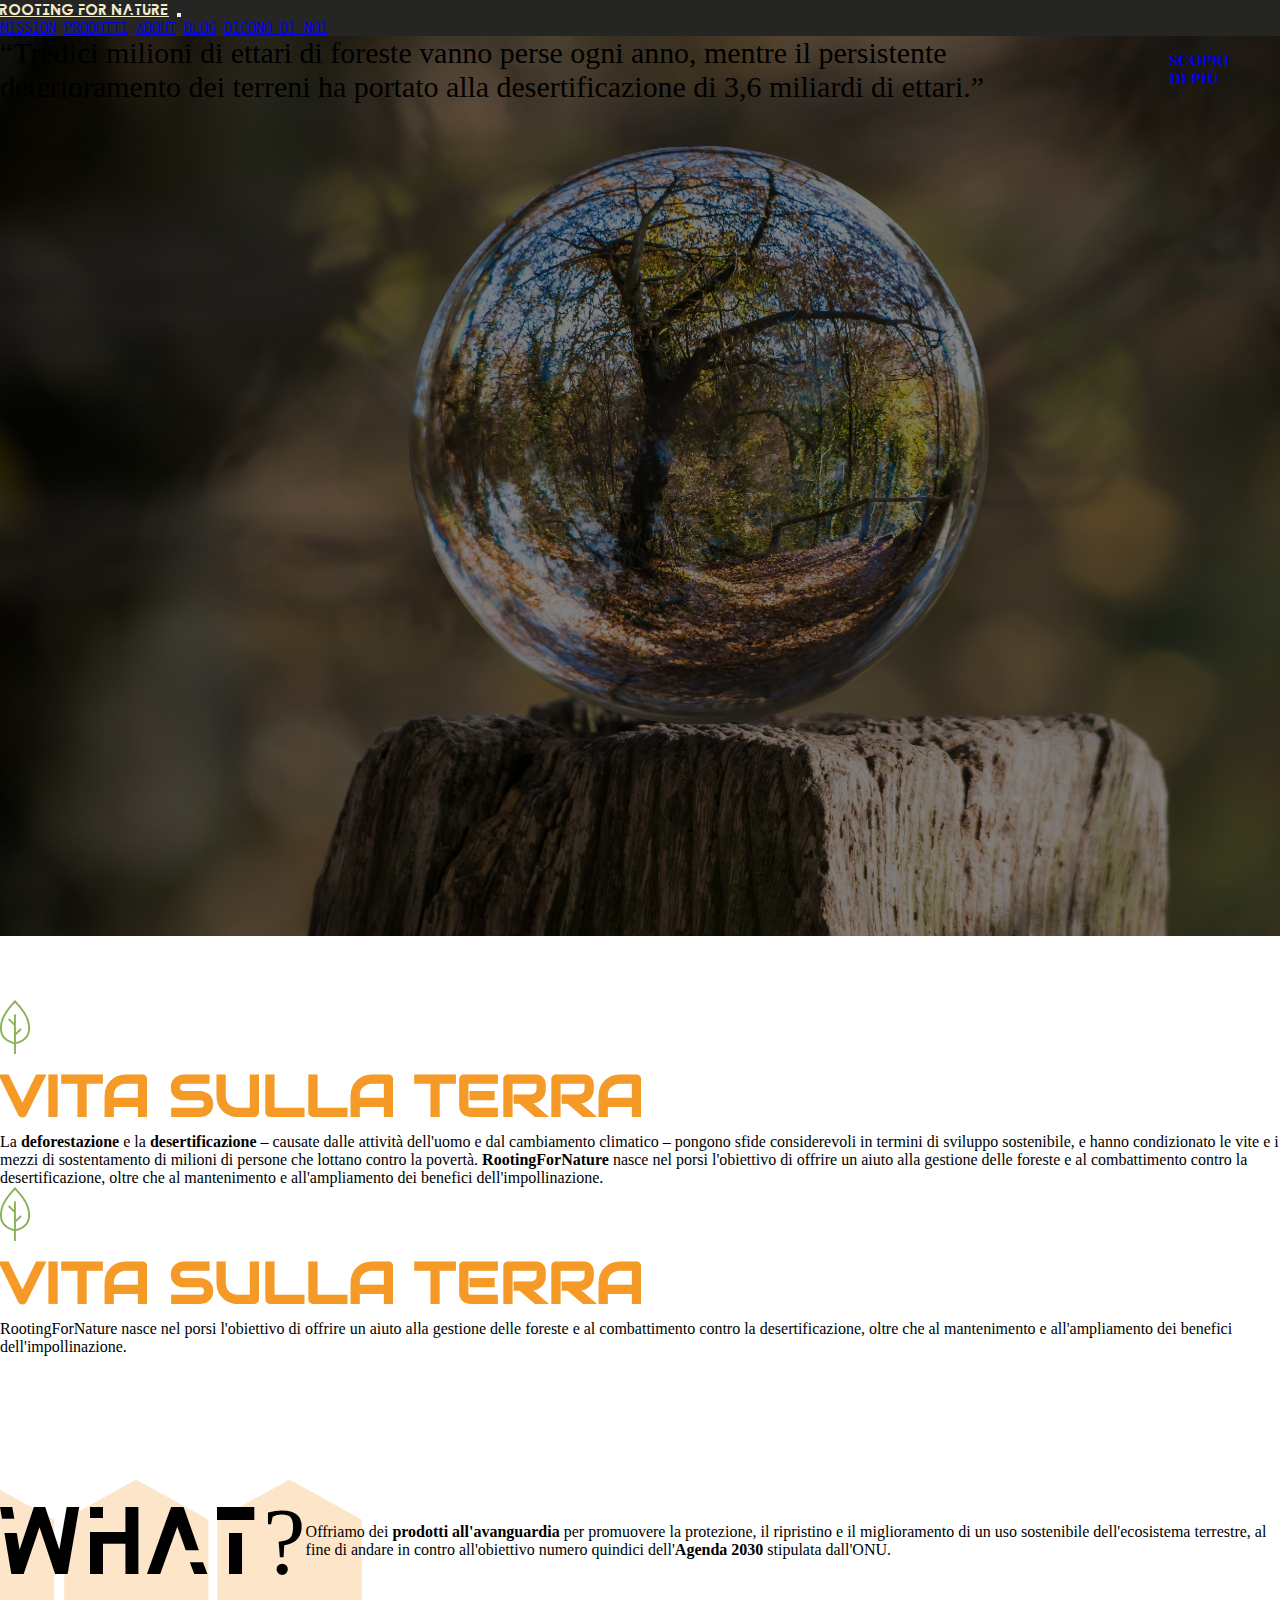
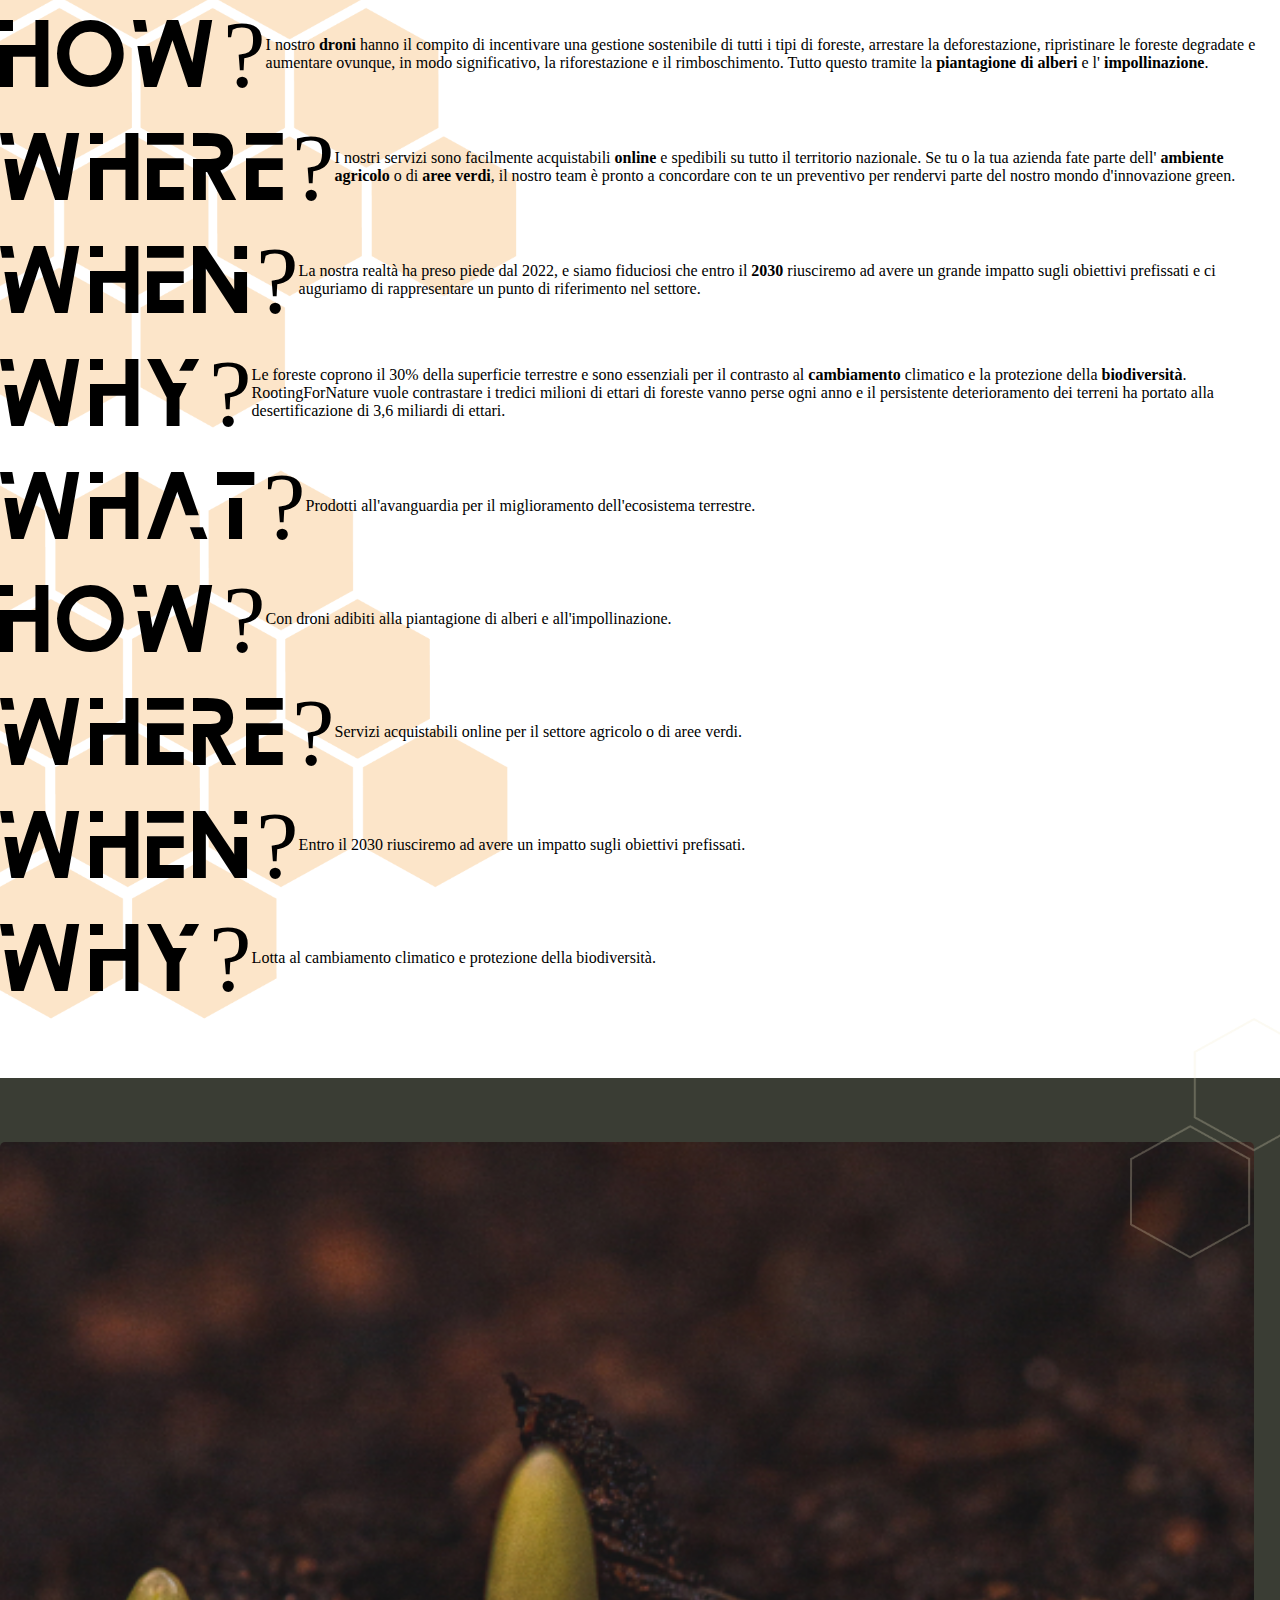
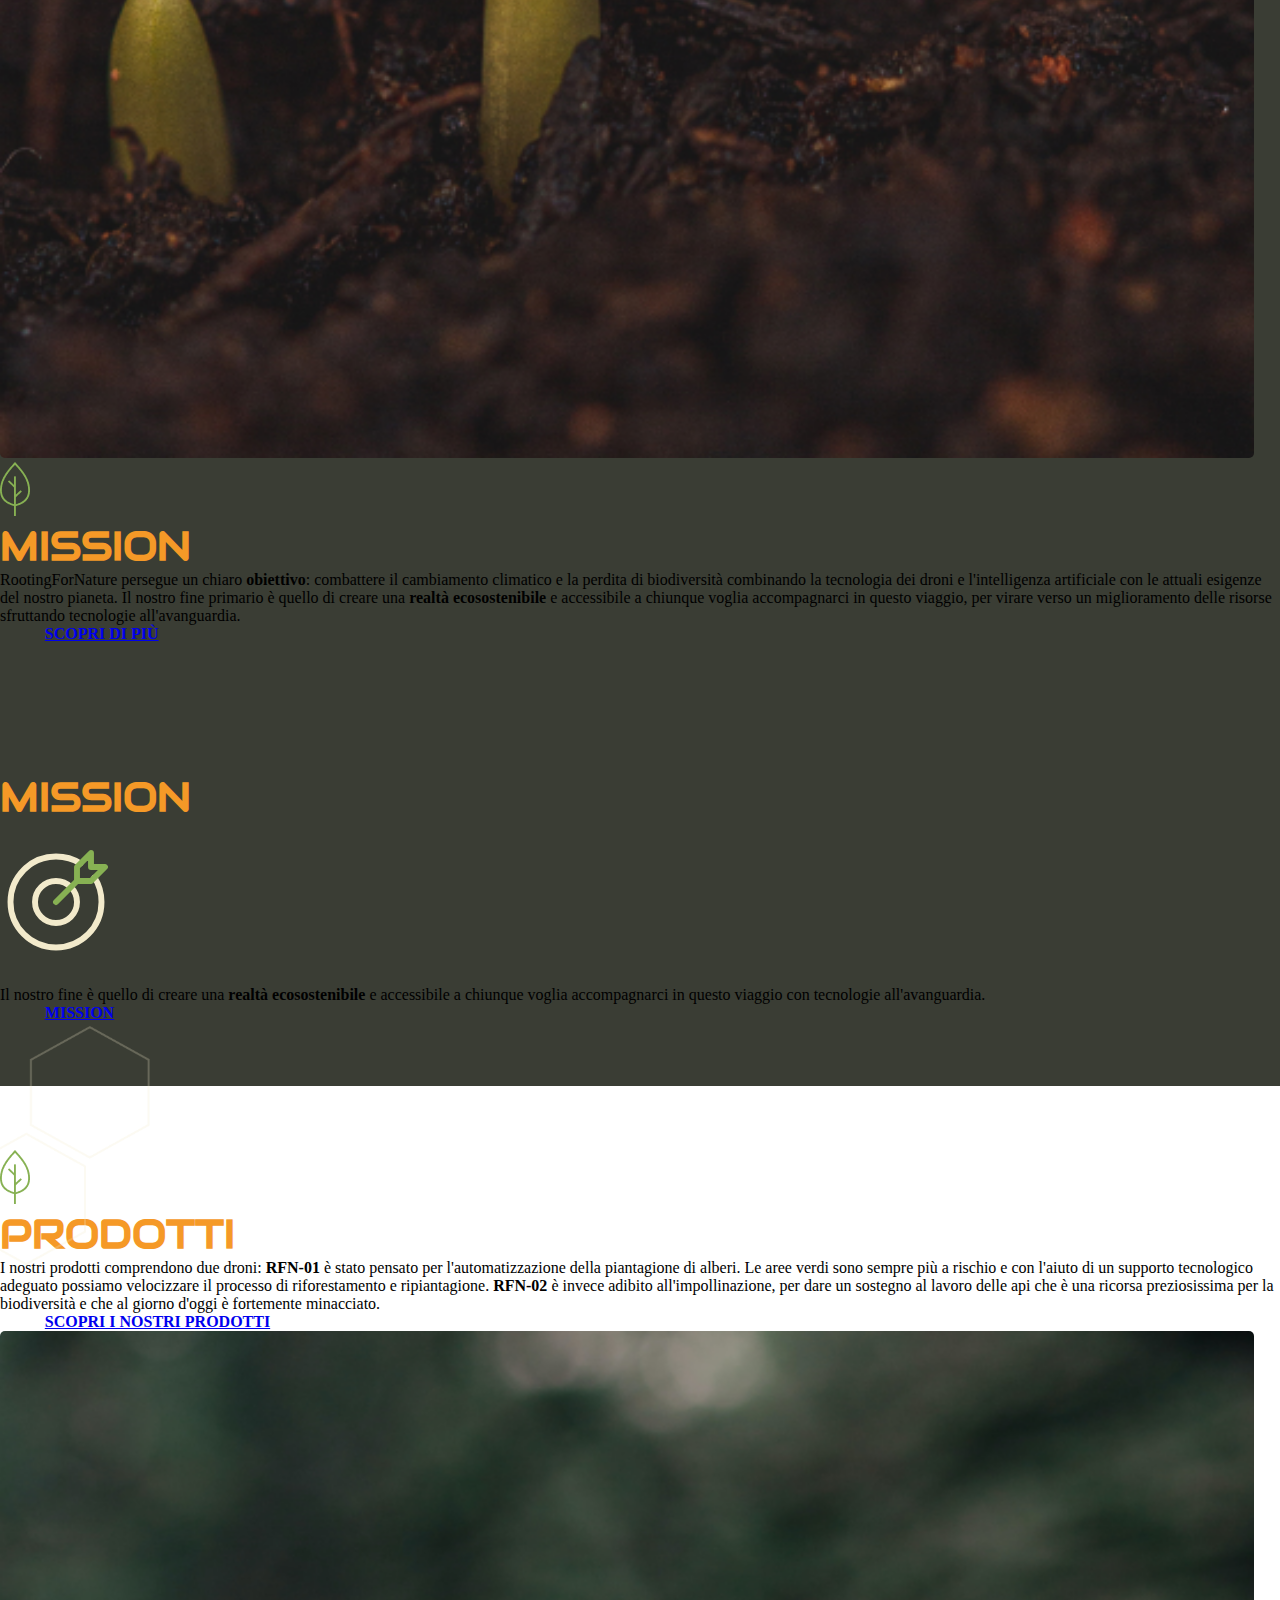
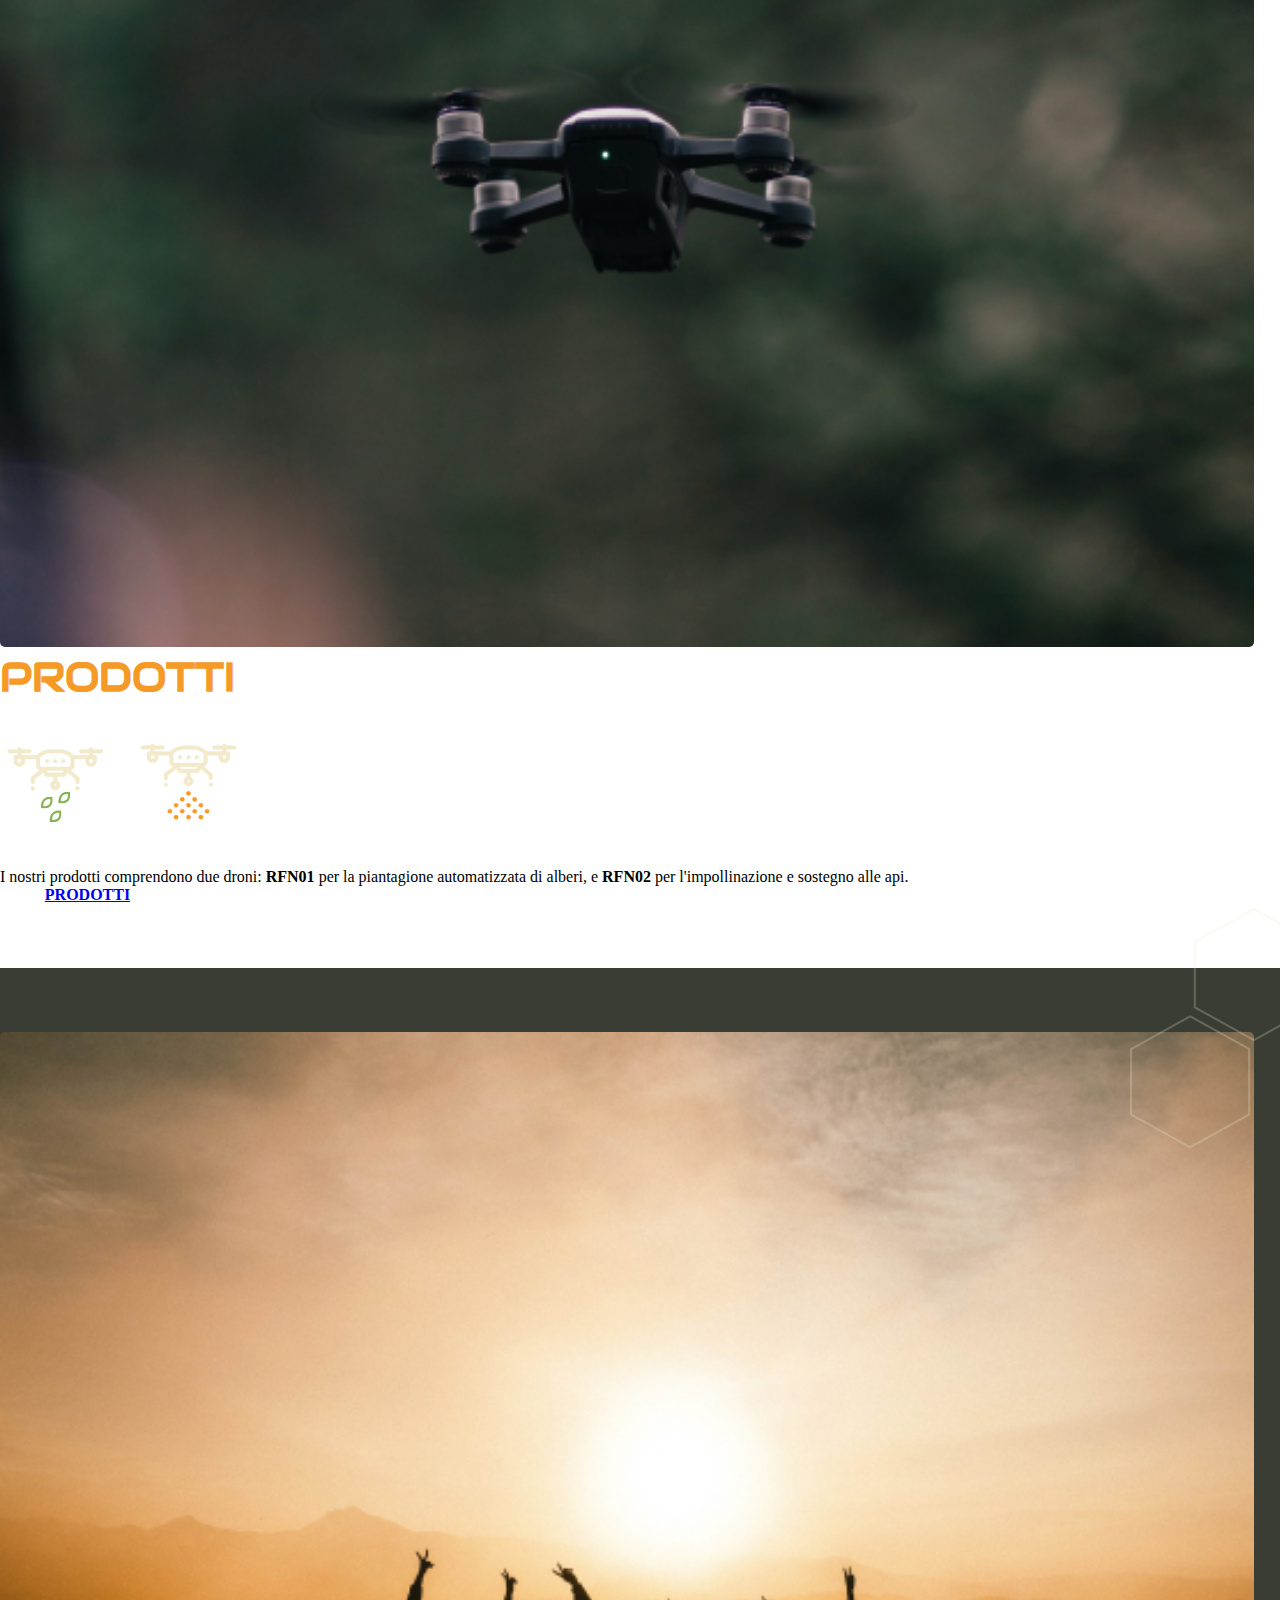
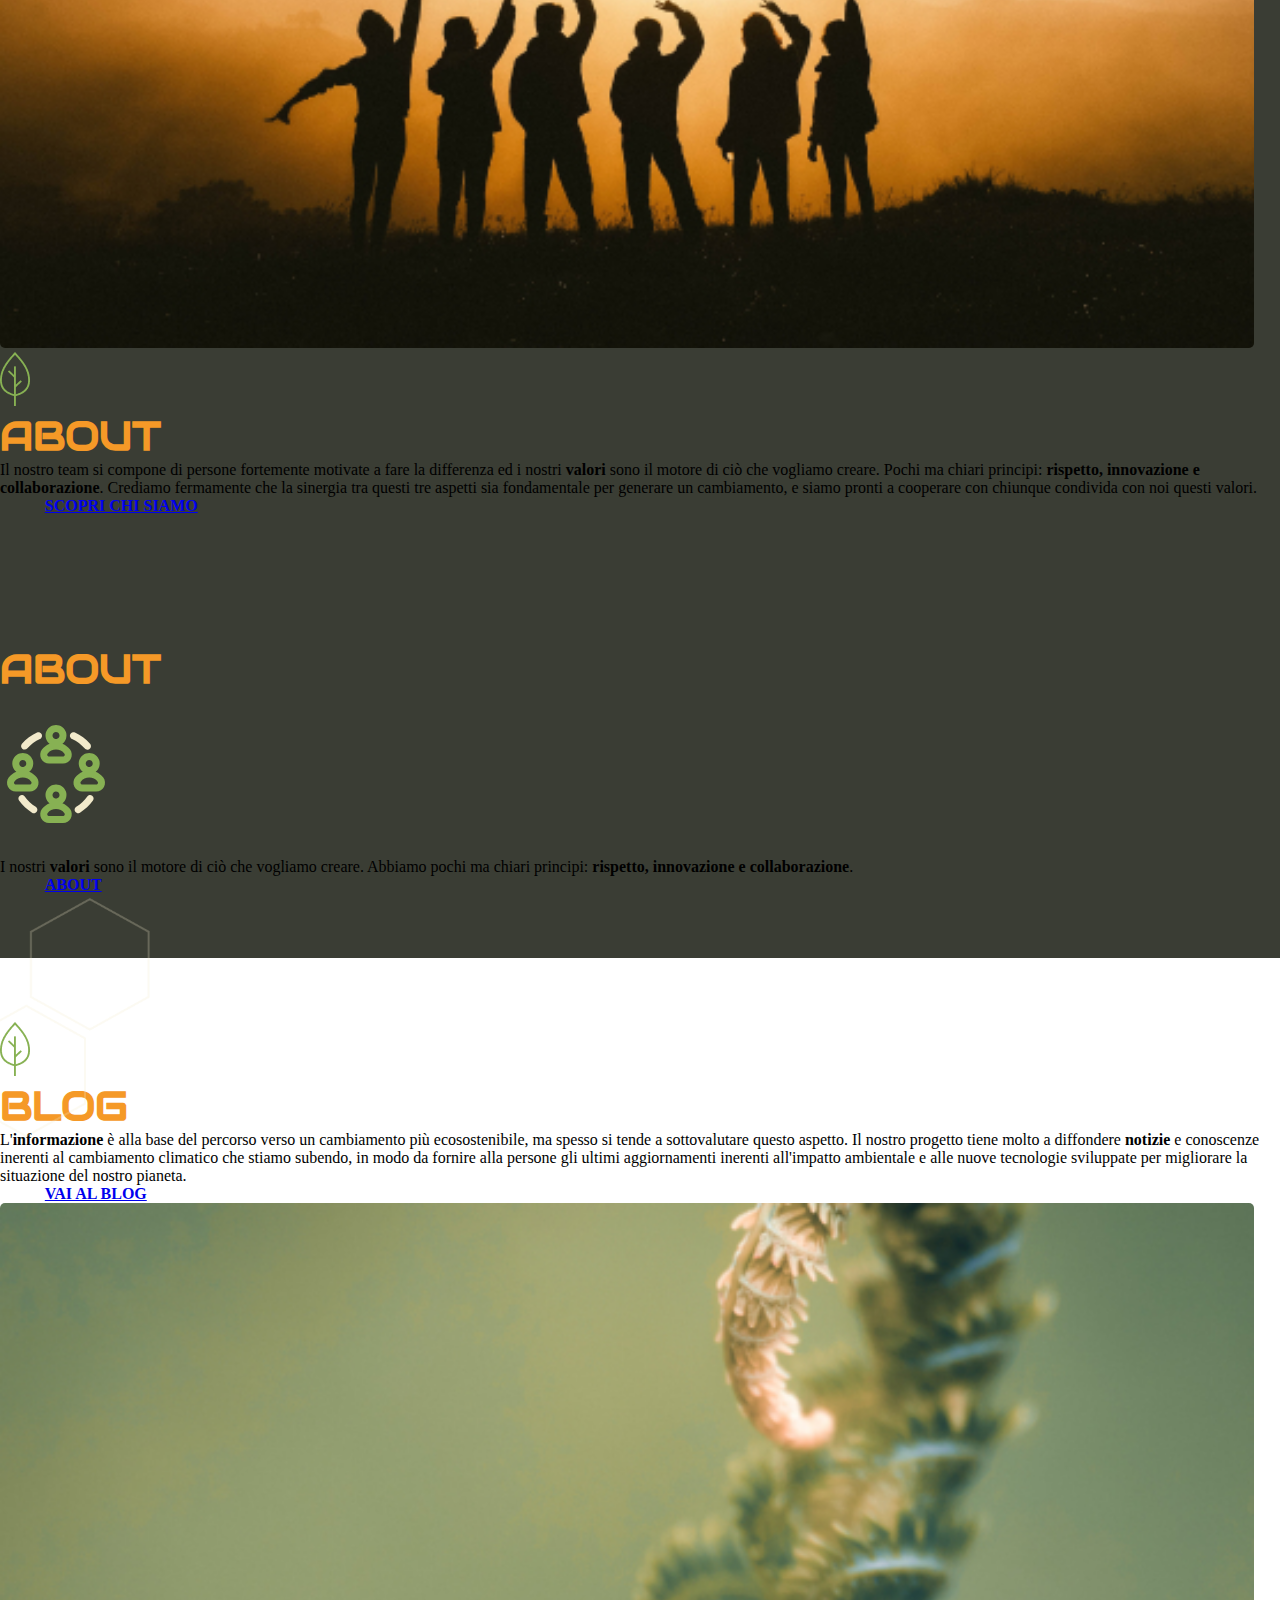
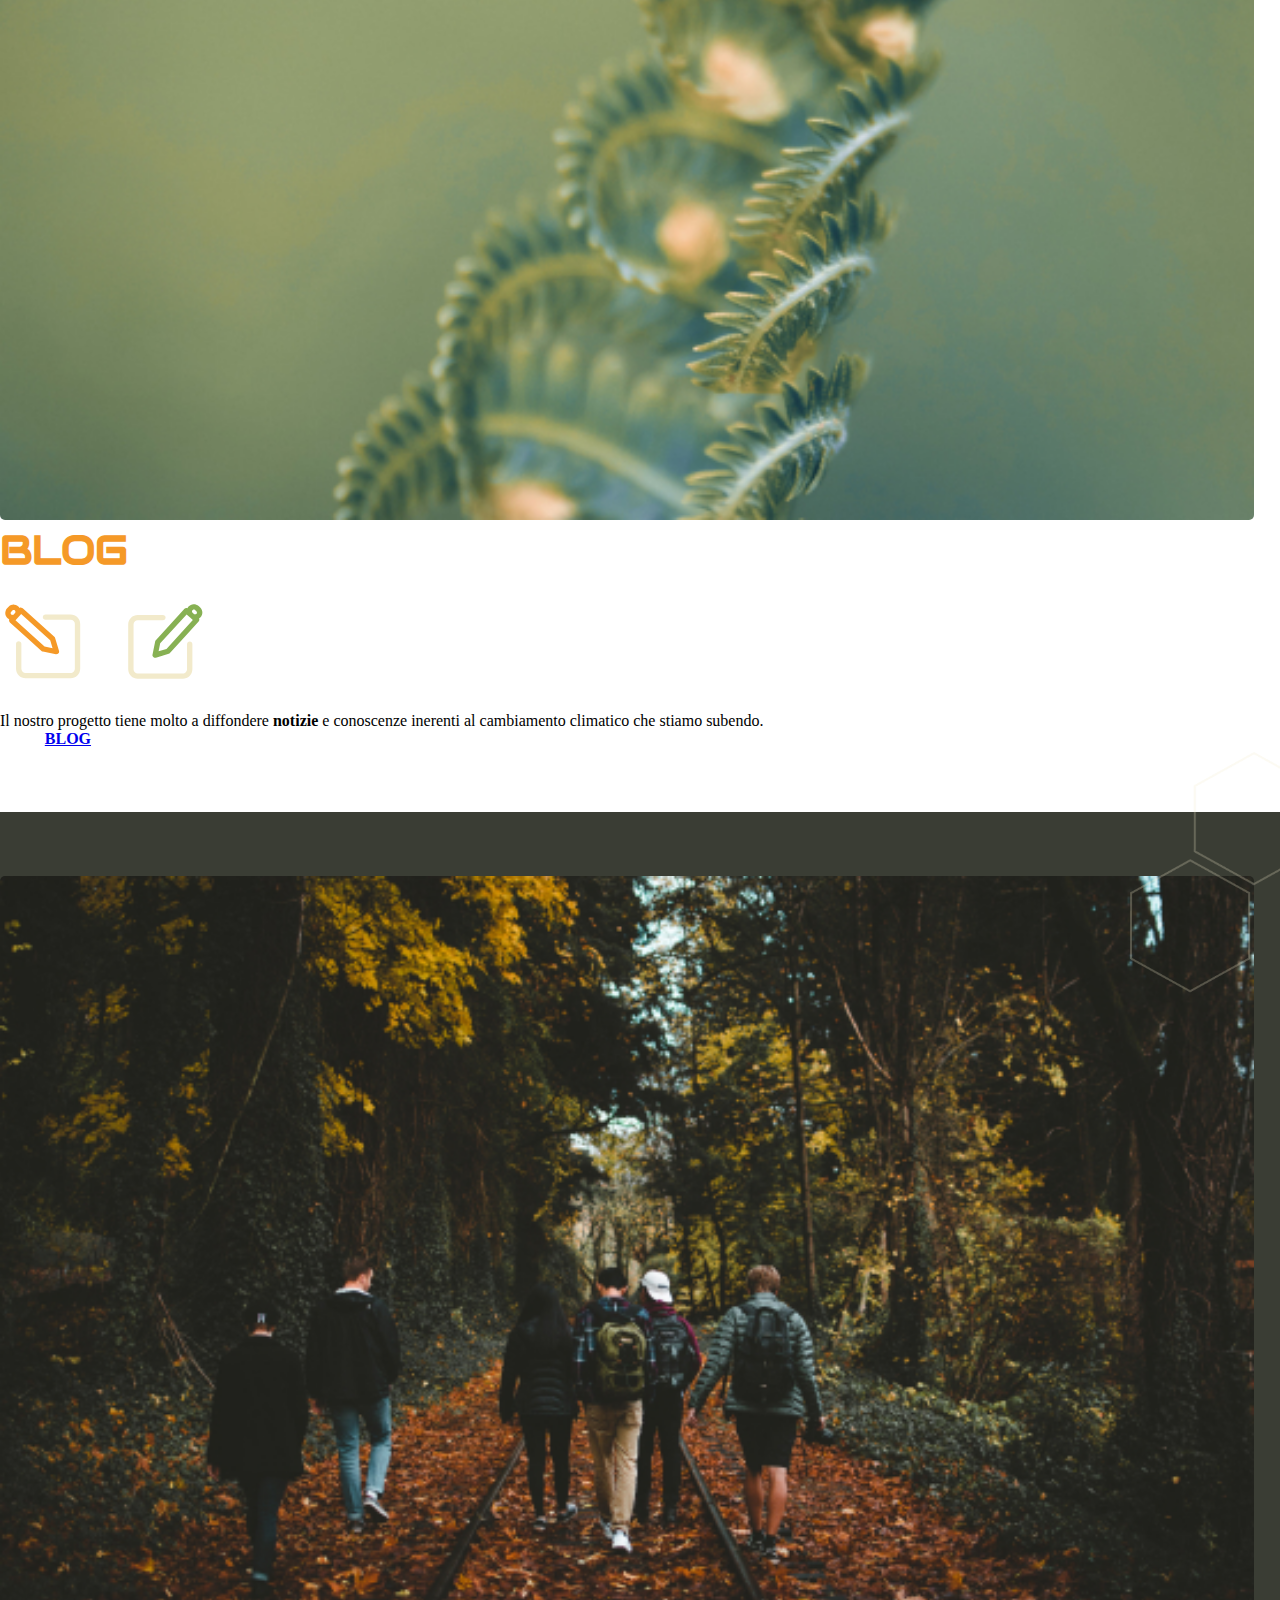
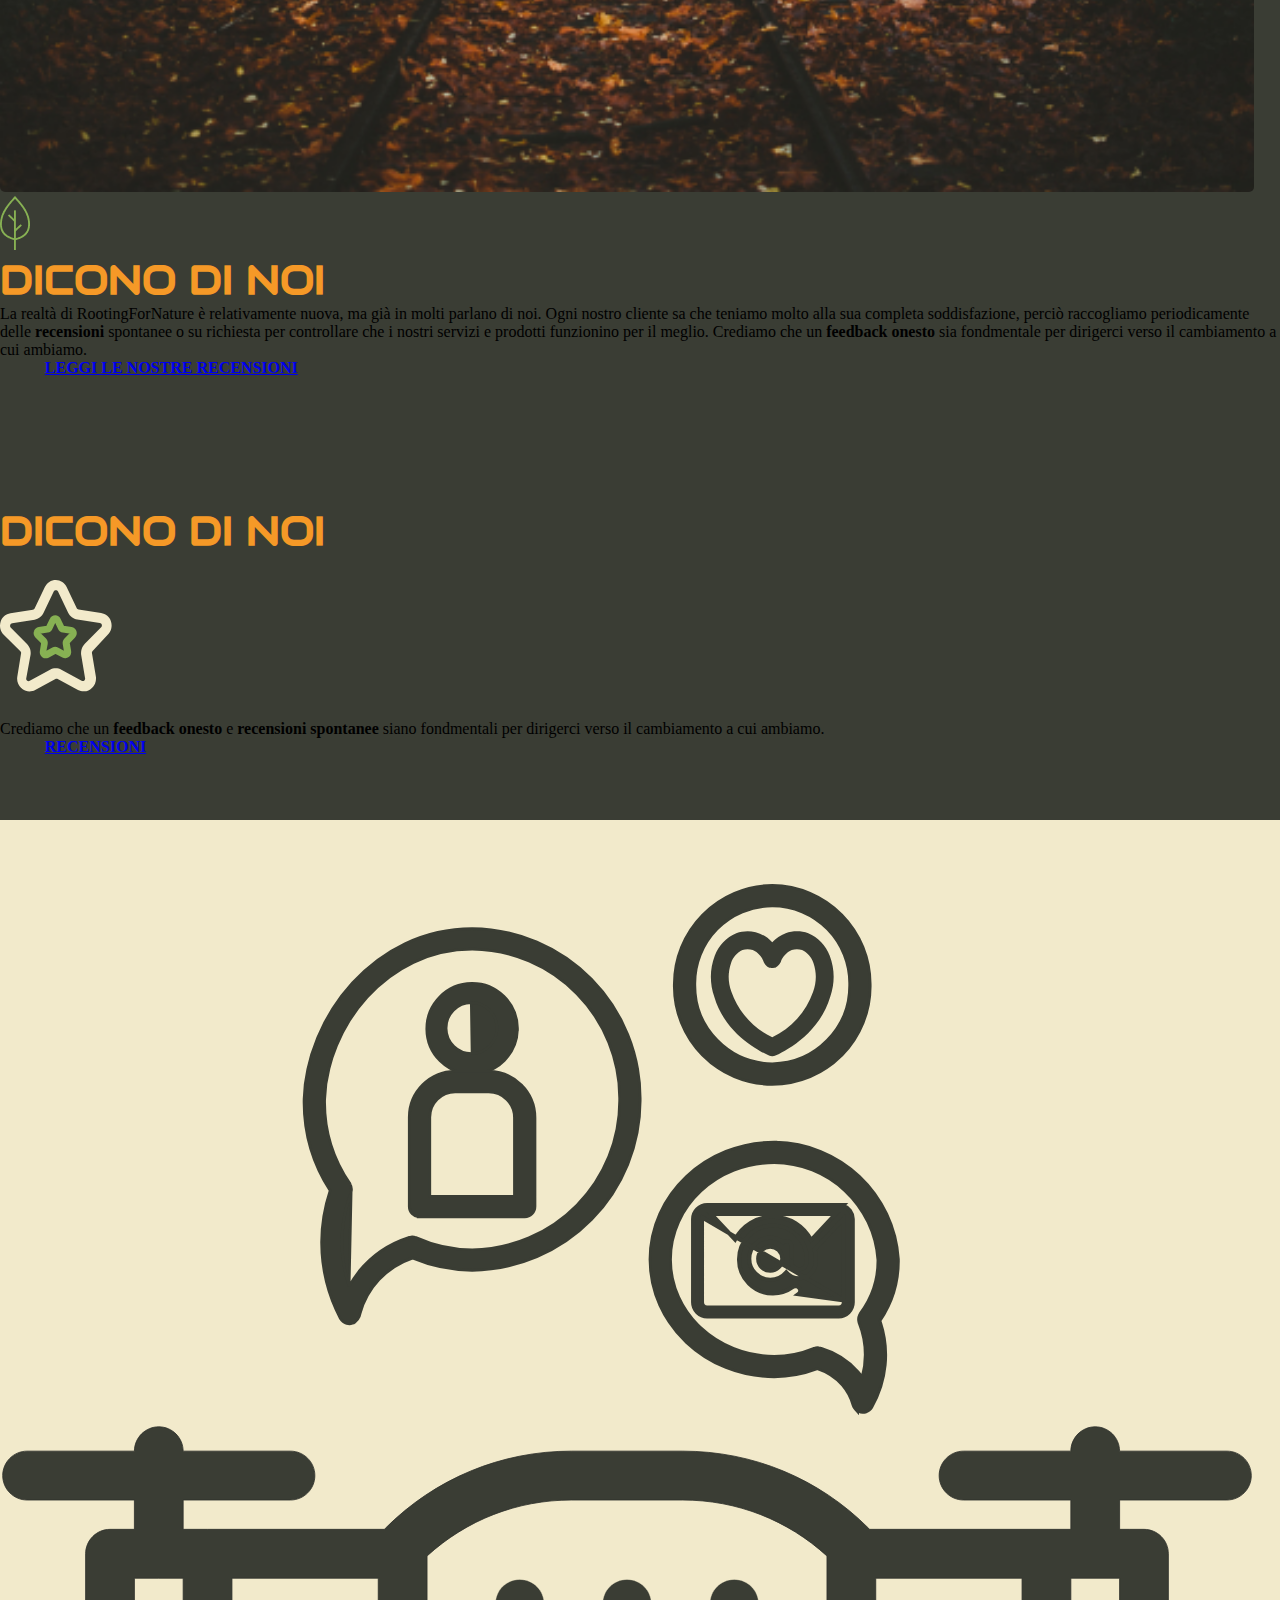
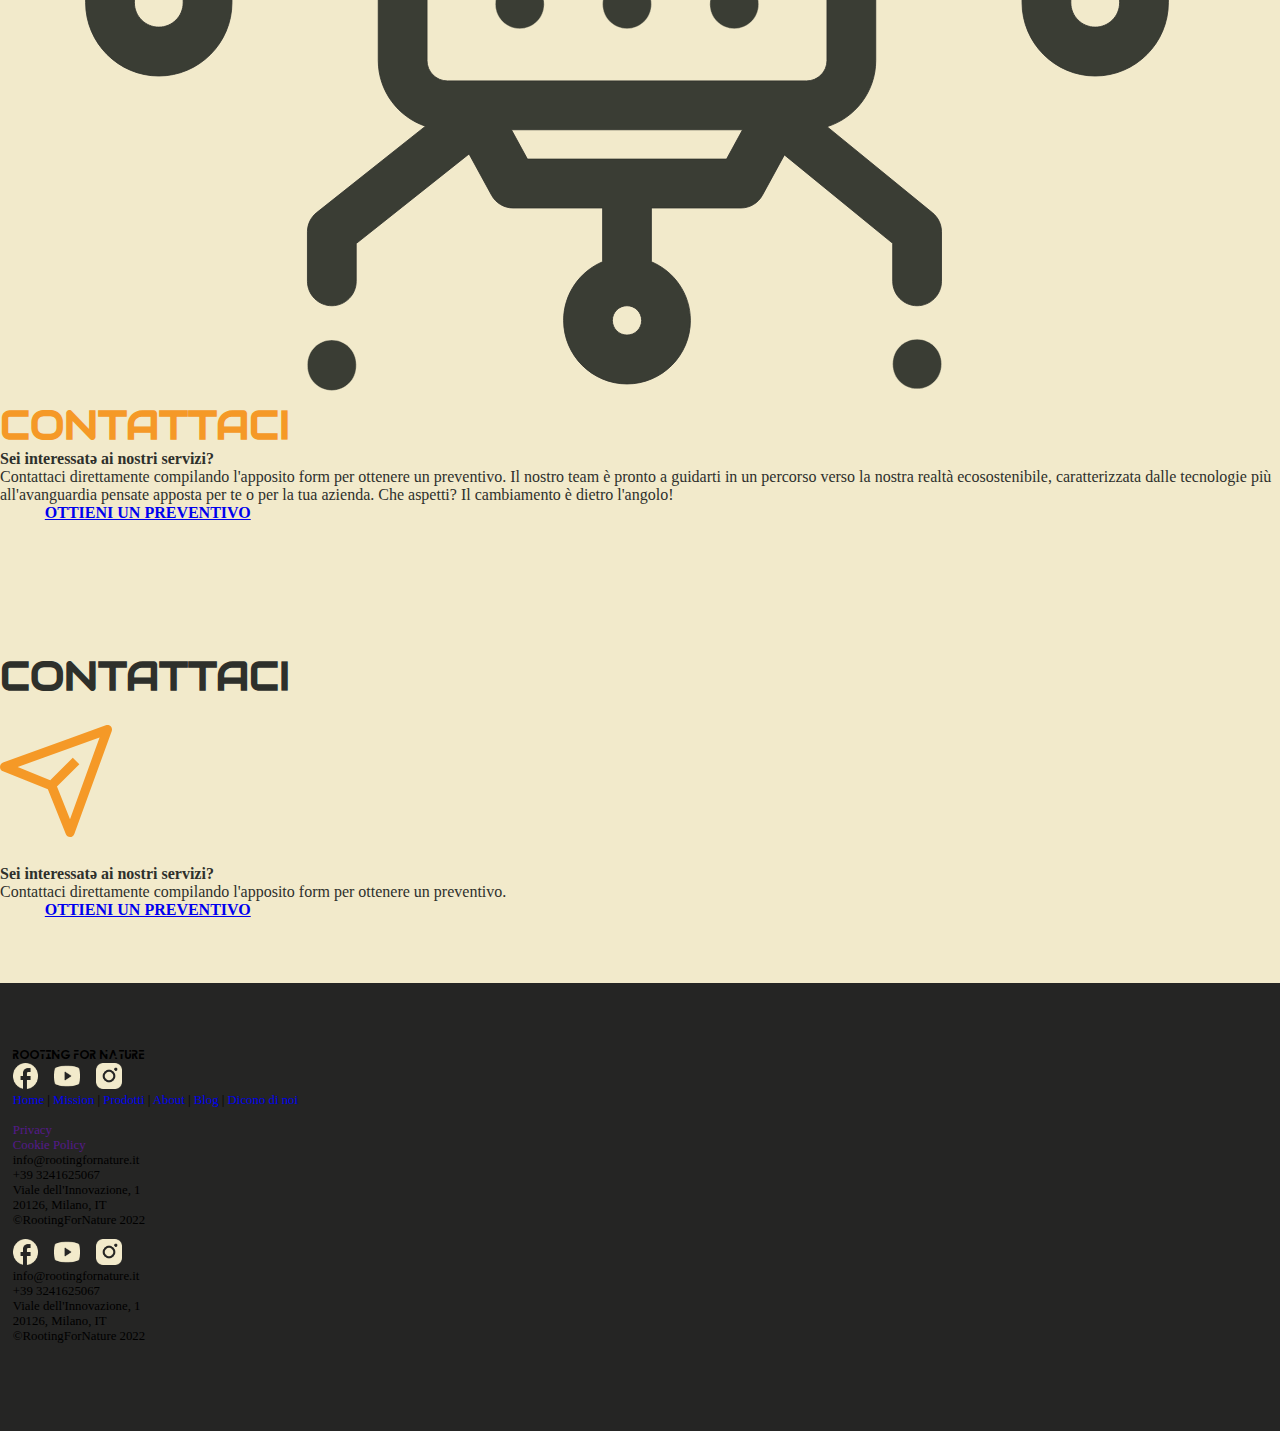
==== index.html @ a2286c72 "minor fixes" ====
<!DOCTYPE html>
<html lang="it">

    <head>
        <meta charset="UTF-8">
        <meta http-equiv="X-UA-Compatible" content="IE=edge">
        <meta name="viewport" content="width=device-width, initial-scale=1">
        <meta name="keywords"
            content="impollinazione, drone, semina, industria, RootingFroNature, team, recensioni, blog, articoli">
        <meta name="description" content="Home di Rooting For Nature">
        <link href="https://cdn.jsdelivr.net/npm/bootstrap@5.2.3/dist/css/bootstrap.min.css" rel="stylesheet"
            integrity="sha384-rbsA2VBKQhggwzxH7pPCaAqO46MgnOM80zW1RWuH61DGLwZJEdK2Kadq2F9CUG65" crossorigin="anonymous">
        <link rel="stylesheet" type="text/css" href="css/style.css">
        <link rel="stylesheet" href="https://cdnjs.cloudflare.com/ajax/libs/animate.css/4.1.1/animate.min.css" />

        <title>Rooting For Nature</title>

    </head>

    <body>
        <nav id="menu" class="navbar navbar-expand-lg sticky-top">
        </nav>

        <!-- Hero -->
        <div class="p-5 text-center bg-image hero-home">
            <div class="d-flex flex-column justify-content-center align-items-center h-100">
                <p class="mb-3 col-md-8 hero-text">“Tredici milioni di ettari di
                    foreste vanno perse ogni anno, mentre
                    il
                    persistente deterioramento dei terreni ha portato alla desertificazione di 3,6 miliardi di ettari.”
                </p>
                <a class="btn btn-primary" href="index.html#mission_home" role="button">Scopri di più</a>
            </div>
        </div>
        <!-- Hero -->

        <section>
            <!-- desktop version -->
            <div class="container text-center col-lg-8 d-none d-lg-block">
                <img src="img/leaf-vector.png" alt="icone di foglia" />
                <h1 class="secondary-color">VITA SULLA TERRA</h1>
                <P>La <b>deforestazione</b> e la <b>desertificazione</b> – causate dalle attivit&agrave; dell&apos;uomo
                    e dal cambiamento climatico – pongono sfide considerevoli in termini di sviluppo sostenibile, e
                    hanno condizionato le vite e i mezzi di sostentamento di milioni di persone che lottano contro la
                    povert&agrave;.
                    <b>RootingForNature</b> nasce nel porsi l&apos;obiettivo di offrire un aiuto alla gestione delle
                    foreste e al combattimento contro la desertificazione, oltre che al mantenimento e
                    all&apos;ampliamento dei benefici dell&apos;impollinazione.
                </P>
            </div>
            <!-- mobile version -->
            <div class="container text-center col-lg-8 d-lg-none">
                <img src="img/leaf-vector.png" alt="icone di foglia" />
                <h1 class="secondary-color">VITA SULLA TERRA</h1>
                <P>RootingForNature nasce nel porsi l&apos;obiettivo di offrire un aiuto alla gestione delle foreste e
                    al combattimento contro la desertificazione, oltre che al mantenimento e all&apos;ampliamento dei
                    benefici dell&apos;impollinazione.</P>
            </div>
        </section>

        <!-- desktop version -->
        <section class="w-section ">
            <div class="container d-none d-lg-block ">
                <div class="row align-items-center py-5">
                    <div class="col text-center section-w">
                        <span class="home-w-titles">WHAT?</span>
                    </div>
                    <div class="col">
                        <p>Offriamo dei <b>prodotti all&apos;avanguardia</b> per promuovere la protezione, il ripristino
                            e il miglioramento di un uso sostenibile dell&apos;ecosistema terrestre, al fine di andare
                            in contro all&apos;obiettivo numero quindici dell&apos;<b>Agenda 2030</b> stipulata
                            dall&apos;ONU.</p>
                    </div>
                </div>
                <div class="row align-items-center py-5">
                    <div class="col text-center section-w">
                        <span class="home-w-titles">HOW?</span>
                    </div>
                    <div class="col">
                        <p>I nostro <b>droni</b> hanno il compito di incentivare una gestione sostenibile di tutti i
                            tipi di foreste, arrestare la deforestazione, ripristinare le foreste degradate e aumentare
                            ovunque, in modo significativo, la riforestazione e il rimboschimento. Tutto questo tramite
                            la <b>piantagione di alberi</b> e l&apos; <b>impollinazione</b>.</p>
                    </div>
                </div>
                <div class="row align-items-center py-5">
                    <div class="col text-center section-w">
                        <span class="home-w-titles">WHERE?</span>
                    </div>
                    <div class="col">
                        <p>I nostri servizi sono facilmente acquistabili <b>online</b> e spedibili su tutto il
                            territorio nazionale. Se tu o la tua azienda fate parte dell&apos; <b>ambiente agricolo</b>
                            o di <b>aree verdi</b>, il nostro team &egrave; pronto a concordare con te un preventivo per
                            rendervi parte del nostro mondo d&apos;innovazione green.</p>
                    </div>
                </div>
                <div class="row align-items-center py-5">
                    <div class="col text-center section-w">
                        <span class="home-w-titles">WHEN?</span>
                    </div>
                    <div class="col">
                        <p>La nostra realt&agrave; ha preso piede dal 2022, e siamo fiduciosi che entro il <b>2030</b>
                            riusciremo ad avere un grande impatto sugli obiettivi prefissati e ci auguriamo di
                            rappresentare un punto di riferimento nel settore.</p>
                    </div>
                </div>
                <div class="row align-items-center py-5">
                    <div class="col text-center section-w">
                        <span class="home-w-titles">WHY?</span>
                    </div>
                    <div class="col">
                        <p>Le foreste coprono il 30% della superficie terrestre e sono essenziali per il contrasto al
                            <b>cambiamento</b> climatico e la protezione della <b>biodiversit&agrave;</b>.
                            RootingForNature vuole contrastare i tredici milioni di ettari di foreste vanno perse ogni
                            anno e il persistente deterioramento dei terreni ha portato alla desertificazione di 3,6
                            miliardi di ettari.
                        </p>
                    </div>
                </div>
            </div>

            <!-- mobile version -->
            <div class="container d-lg-none">
                <div class="row align-items-center py-4">
                    <div class="col text-center section-w">
                        <span class="home-w-titles">WHAT?</span>
                    </div>
                    <div class="col">
                        <p>Prodotti all&apos;avanguardia per il miglioramento dell&apos;ecosistema terrestre.</p>
                    </div>
                </div>
                <div class="row align-items-center py-4">
                    <div class="col text-center section-w">
                        <span class="home-w-titles">HOW?</span>
                    </div>
                    <div class="col">
                        <p>Con droni adibiti alla piantagione di alberi e all&apos;impollinazione.</p>
                    </div>
                </div>
                <div class="row align-items-center py-4">
                    <div class="col text-center section-w">
                        <span class="home-w-titles">WHERE?</span>
                    </div>
                    <div class="col">
                        <p>Servizi acquistabili online per il settore agricolo o di aree verdi.</p>
                    </div>
                </div>
                <div class="row align-items-center py-4">
                    <div class="col text-center section-w">
                        <span class="home-w-titles">WHEN?</span>
                    </div>
                    <div class="col">
                        <p>Entro il 2030 riusciremo ad avere un impatto sugli obiettivi prefissati.</p>
                    </div>
                </div>
                <div class="row align-items-center py-4">
                    <div class="col text-center section-w">
                        <span class="home-w-titles">WHY?</span>
                    </div>
                    <div class="col">
                        <p>Lotta al cambiamento climatico e protezione della biodiversit&agrave;.</p>
                    </div>
                </div>
            </div>
        </section>

        <div class="divHiveImg d-none d-lg-block">
            <div class="hiveRight">
                <img src="img/hive-dx.png" alt="icona di alverare" />
            </div>
        </div>

        <!-- MISSION -->
        <!-- desktop version -->
        <section class="section-lg-bg" id="mission_home">
            <div class="container-fluid d-none d-lg-flex  light-green-bg justify-content-center">
                <div class="row col-8">
                    <div class="col">
                        <img src="img/home-misison.jpg" alt="immagine con semi" class="home-section-images" />
                    </div>
                    <div class="col">
                        <div class="d-flex justify-content-start">
                            <span class="leaf-title"> <img src="img/leaf-vector.png" alt="icona di foglia" /></span>
                            <h2 class="secondary-color">MISSION</h2>
                        </div>
                        <p>RootingForNature persegue un chiaro <b>obiettivo</b>: combattere il cambiamento climatico e
                            la perdita di biodiversit&agrave; combinando la tecnologia dei droni e l'intelligenza
                            artificiale con le attuali esigenze del nostro pianeta. Il nostro fine primario &egrave;
                            quello di creare una <b>realt&agrave; ecosostenibile</b> e accessibile a chiunque voglia
                            accompagnarci in questo viaggio, per virare verso un miglioramento delle risorse sfruttando
                            tecnologie all&apos;avanguardia.</p>
                        <a href="1_mission.html" class="btn btn-primary">Scopri di più</a>
                    </div>
                </div>
            </div>

            <!-- mobile version -->
            <div class="container-fluid d-lg-none light-green-bg">
                <div class="row px-3">
                    <div class="text-center">
                        <h2 class="secondary-color">MISSION</h2>
                        <img src="img/home-mission-icon.svg" alt="icona della missione"
                            class="home-section-icon-height" />
                        <p>Il nostro fine &egrave; quello di creare una <b>realt&agrave; ecosostenibile</b> e
                            accessibile a chiunque voglia accompagnarci in questo viaggio con tecnologie
                            all&apos;avanguardia.</p>
                        <a href="1_mission.html" class="btn btn-primary">Mission</a>
                    </div>
                </div>
            </div>
        </section>

        <div class="divHiveImg d-none d-lg-block">
            <div class="hiveLeft">
                <img src="img/hive-sx.png" alt="icona di alveare" />
            </div>
        </div>


        <!-- PRODUCT -->
        <!-- desktop version -->
        <section>
            <div class="container-fluid d-none d-lg-flex justify-content-center">
                <div class="row col-8">
                    <div class="col">
                        <div class="d-flex justify-content-start">
                            <span class="leaf-title"> <img src="img/leaf-vector.png" alt="icona di foglia" /></span>
                            <h2 class="secondary-color">PRODOTTI</h2>
                        </div>
                        <p>I nostri prodotti comprendono due droni:
                            <b>RFN-01</b> &egrave; stato pensato per l&apos;automatizzazione della piantagione di
                            alberi. Le aree verdi sono sempre più a rischio e con l&apos;aiuto di un supporto
                            tecnologico adeguato possiamo velocizzare il processo di riforestamento e ripiantagione.
                            <b>RFN-02</b> &egrave; invece adibito all&apos;impollinazione, per dare un sostegno al
                            lavoro delle api che &egrave; una ricorsa preziosissima per la biodiversit&agrave; e che al
                            giorno d&apos;oggi &egrave; fortemente minacciato.
                        </p>
                        <a href="2_prodotti.html" class="btn btn-primary">Scopri i nostri prodotti</a>
                    </div>
                    <div class="col">
                        <img src="img/home-product.png" alt="immgine con semi" class="home-section-images" />
                    </div>

                </div>
            </div>

            <!-- mobile version -->
            <div class="container-fluid d-lg-none">
                <div class="row px-3">
                    <div class="text-center">
                        <h2 class="secondary-color">PRODOTTI</h2>
                        <img src="img/home-product-icon.svg" alt="icona della missione" class="drone-home-img" />
                        <p>I nostri prodotti comprendono due droni: <b>RFN01</b> per la piantagione automatizzata di
                            alberi, e <b>RFN02</b> per l&apos;impollinazione e sostegno alle api.</p>
                        <a href="2_prodotti.html" class="btn btn-primary">Prodotti</a>
                    </div>
                </div>
            </div>
        </section>

        <div class="divHiveImg d-none d-lg-block">
            <div class="hiveRight">
                <img src="img/hive-dx.png" alt="icona di alveare" />
            </div>
        </div>

        <!-- ABOUT -->
        <!-- desktop version -->
        <section class="section-lg-bg">
            <div class="container-fluid d-none d-lg-flex light-green-bg justify-content-center">
                <div class="row col-8">
                    <div class="col">
                        <img src="img/home-about.jpg" alt="immagine sezione about" class="home-section-images" />
                    </div>
                    <div class="col">
                        <div class="d-flex justify-content-start">
                            <span class="leaf-title"> <img src="img/leaf-vector.png" alt="icona di foglia" /></span>
                            <h2 class="secondary-color">ABOUT</h2>
                        </div>
                        <p>Il nostro team si compone di persone fortemente motivate a fare la differenza ed i nostri
                            <b>valori</b> sono il motore di ci&ograve; che vogliamo creare. Pochi ma chiari principi:
                            <b>rispetto, innovazione e collaborazione</b>. Crediamo fermamente che la sinergia tra
                            questi tre aspetti sia fondamentale per generare un cambiamento, e siamo pronti a cooperare
                            con chiunque condivida con noi questi valori.
                        </p>
                        <a href="3_about.html" class="btn btn-primary">Scopri chi siamo</a>
                    </div>
                </div>
            </div>

            <!-- mobile version -->
            <div class="container-fluid d-lg-none light-green-bg">
                <div class="row px-3">
                    <div class="text-center">
                        <h2 class="secondary-color">ABOUT</h2>
                        <img src="img/home-about-icon.svg" alt="icona seziona about" class="home-section-icon-height" />
                        <p>I nostri <b>valori</b> sono il motore di ci&ograve; che vogliamo creare. Abbiamo pochi ma
                            chiari principi: <b>rispetto, innovazione e collaborazione</b>.</p>
                        <a href="3_about.html" class="btn btn-primary">About</a>
                    </div>
                </div>
            </div>
        </section>

        <div class="divHiveImg d-none d-lg-block">
            <div class="hiveLeft">
                <img src="img/hive-sx.png" alt="icona di alveare" />
            </div>
        </div>

        <!-- BLOG -->
        <!-- desktop version -->
        <section>
            <div class="container-fluid d-none d-lg-flex justify-content-center">
                <div class="row col-8">
                    <div class="col">
                        <div class="d-flex justify-content-start">
                            <span class="leaf-title"> <img src="img/leaf-vector.png" alt="icona di foglia" /></span>
                            <h2 class="secondary-color">BLOG</h2>
                        </div>
                        <p>L&apos;<b>informazione</b> &egrave; alla base del percorso verso un cambiamento più
                            ecosostenibile, ma spesso si tende a sottovalutare questo aspetto. Il nostro progetto tiene
                            molto a diffondere <b>notizie</b> e conoscenze inerenti al cambiamento climatico che stiamo
                            subendo, in modo da fornire alla persone gli ultimi aggiornamenti inerenti all&apos;impatto
                            ambientale e alle nuove tecnologie sviluppate per migliorare la situazione del nostro
                            pianeta.</p>
                        <a href="4_blog.html" class="btn btn-primary">Vai al blog</a>
                    </div>
                    <div class="col">
                        <img src="img/home-blog.jpg" alt="immagine sezione blog" class="home-section-images" />
                    </div>

                </div>
            </div>

            <!-- mobile version -->
            <div class="container-fluid d-lg-none">
                <div class="row px-3">
                    <div class="text-center">
                        <h2 class="secondary-color">BLOG</h2>
                        <img src="img/home-blog-icon.svg" alt="icona sezione blog" class="home-section-icon-width" />
                        <p>Il nostro progetto tiene molto a diffondere <b>notizie</b> e conoscenze inerenti al
                            cambiamento climatico che stiamo subendo.</p>
                        <a href="4_blog.html" class="btn btn-primary">Blog</a>
                    </div>
                </div>
            </div>
        </section>

        <div class="divHiveImg d-none d-lg-block">
            <div class="hiveRight">
                <img src="img/hive-dx.png" alt="icona di alveare" />
            </div>
        </div>

        <!-- DICONO -->
        <!-- desktop version -->
        <section class="section-lg-bg">
            <div class="container-fluid d-none d-lg-flex light-green-bg justify-content-center">
                <div class="row col-8">
                    <div class="col">
                        <img src="img/home-dicono.jpg" alt="immagine sezione dicono di noi"
                            class="home-section-images" />
                    </div>
                    <div class="col">
                        <div class="d-flex justify-content-start">
                            <span class="leaf-title"> <img src="img/leaf-vector.png" alt="icona di foglia" /></span>
                            <h2 class="secondary-color">DICONO DI NOI</h2>
                        </div>
                        <p>La realt&agrave; di RootingForNature &egrave; relativamente nuova, ma gi&agrave; in molti
                            parlano di noi. Ogni nostro cliente sa che teniamo molto alla sua completa soddisfazione,
                            perci&ograve; raccogliamo periodicamente delle <b>recensioni</b> spontanee o su richiesta
                            per controllare che i nostri servizi e prodotti funzionino per il meglio. Crediamo che un
                            <b>feedback onesto</b> sia fondmentale per dirigerci verso il cambiamento a cui ambiamo.
                        </p>
                        <a href="5_dicono-di-noi.html" class="btn btn-primary">Leggi le nostre recensioni</a>
                    </div>
                </div>
            </div>

            <!-- mobile version -->
            <div class="container-fluid d-lg-none light-green-bg">
                <div class="row px-3">
                    <div class="text-center">
                        <h2 class="secondary-color">DICONO DI NOI</h2>
                        <img src="img/home-dicono-icon.svg" alt="icona sezione dicono di noi"
                            class="home-section-icon-height" />
                        <p>Crediamo che un <b>feedback onesto</b> e <b>recensioni spontanee</b> siano fondmentali per
                            dirigerci verso il cambiamento a cui ambiamo.</p>
                        <a href="5_dicono-di-noi.html" class="btn btn-primary">Recensioni</a>
                    </div>
                </div>
            </div>
        </section>


        <!-- CONTATTACI -->
        <!-- desktop version -->
        <section class="section-lg-bg">
            <div class="container-fluid d-none d-lg-flex light-bg justify-content-center">
                <div class="row col-8">
                    <div class="col">
                        <img src="img/contact-img.svg" alt="contact us" class="home-section-images" />
                    </div>
                    <div class="col align-self-center">
                        <div class="d-flex justify-content-start">
                            <h2 class="secondary-color">CONTATTACI</h2>
                        </div>
                        <p><b>Sei interessatə ai nostri servizi?</b><br>

                            Contattaci direttamente compilando l&apos;apposito form per ottenere un preventivo. Il
                            nostro team &egrave; pronto a guidarti in un percorso verso la nostra realt&agrave;
                            ecosostenibile, caratterizzata dalle tecnologie più all&apos;avanguardia pensate apposta per
                            te o per la tua azienda.

                            Che aspetti? Il cambiamento &egrave; dietro l&apos;angolo!</p>
                        <a href="3_about.html" class="btn btn-primary">Ottieni un preventivo</a>
                    </div>

                </div>
            </div>

            <!-- mobile version -->
            <div class="container-fluid d-lg-none light-bg">
                <div class="row  px-3">
                    <div class="text-center">
                        <h2>CONTATTACI</h2>
                        <img src="img/contact-icon.svg" alt="icona sezione contattaci"
                            class="home-section-icon-height" />
                        <p><b>Sei interessatə ai nostri servizi?</b><br>
                            Contattaci direttamente compilando l&apos;apposito form per ottenere un preventivo.</p>
                        <a href="3_about.html" class="btn btn-primary">Ottieni un preventivo</a>
                    </div>
                </div>
            </div>
        </section>

        <footer id="footer">
        </footer>

        <!-- <script src="https://cdn.jsdelivr.net/npm/bootstrap@5.2.3/dist/js/bootstrap.bundle.min.js"
            integrity="sha384-kenU1KFdBIe4zVF0s0G1M5b4hcpxyD9F7jL+jjXkk+Q2h455rYXK/7HAuoJl+0I4"
            crossorigin="anonymous"></script> -->
        <script src="https://ajax.googleapis.com/ajax/libs/jquery/1.11.2/jquery.min.js"></script>
        <script src="js/header-footer.js"></script>
        <script src="js/animations.js"></script>

    </body>

</html>
---- css/style.css ----
@import url('https://fonts.googleapis.com/css2?family=Audiowide&family=Inconsolata:wght@400;600;700&family=Poppins:ital,wght@0,400;0,600;0,700;1,400&display=swap');
@import url('about.css');
@import url('dicono.css');
@import url('mission.css');
@import url('articoli.css');

@font-face {
    font-family: ProcrastinatingPixie;
    src: url(../font/ProcrastinatingPixie.ttf);
}

:root {

    --bs-custom-primary: #87B153;
    --bs-custom-primary-hover: #a4d666;
    --bs-secondary-custom-color: #F59927;

    --bs-bg-dark-green: #2E302B;
    --bs-bg-light-green: #3A3D34;

    --bs-light-body-color: #F2EACB;

    --bs-primary: var(--bs-custom-primary);
    --bs-body-bg: var(--bs-bg-dark-green);
    --bs-body-color: var(--bs-light-body-color);
    --bs-border-radius: 5px;
    --bs-body-font-family: 'Poppins';
    --bs-link-color: var(--bs-light-body-color);
    --bs-link-hover-color: #fff;
    --bs-secondary-rgb: var(--bs-secondary-custom-color);
}

*{
    margin: 0;
    padding: 0;
    box-sizing: border-box;
}

h1 {
    font-family: 'Audiowide';
    font-size: 3.65rem;
    text-transform: uppercase;
}

h2 {
    font-family: 'Audiowide';
    font-size: 2.5rem;
    /*text-transform: uppercase;*/
}

h3 {
    font-family: 'Audiowide';
    font-size: 2rem;
    /*text-transform: uppercase;*/
}

.subtitle {
    font-family: 'Inconsolata';
    font-size: 1.5rem;
    color: var(--bs-custom-primary);
}

.pretitle {
    font-family: 'Inconsolata';
    text-transform: uppercase;
    font-size: 1.5rem;
    color: var(--bs-custom-primary)
}

.secondary-color {
    color: var(--bs-secondary-rgb);
}

.dark-text {
    color: var(--bs-bg-dark-green)
}


@media (max-width: 767px){

    h1 {
        font-size: 2rem;
    }
    
    h2 {
        font-size: 1.5rem;
    }
    
    h3 {
        font-size: 1.25rem;
    }
    
    .pretitle, .subtitle {
        font-size: 1.25rem;
    }
}

section {
    padding: 4em 0em;
}

.section-lg-bg {
    padding: 0em;
}

.btn {
    text-transform: uppercase;
    font-weight: 600;
}

.btn-primary {
    --bs-btn-color: var(--bs-bg-dark-green);
    --bs-btn-bg: var(--bs-custom-primary);
    --bs-btn-border-color: none;
    --bs-btn-hover-color: var(--bs-bg-dark-green);
    --bs-btn-hover-bg: var(--bs-custom-primary-hover);
    --bs-btn-hover-border-color: none;
    --bs-btn-focus-shadow-rgb: 49,132,253;
    --bs-btn-active-bg: var(--bs-custom-primary-hover);
    padding-left: 3.5%;
    padding-right: 3.5%;
}

.navbar {
    --bs-navbar-color: var(--bs-light-body-color);
    --bs-navbar-brand-hover-color: #fff;
    font-family: 'Inconsolata', monospace;
    width: 100%;
    background-color: #252524;
}

.navbar-brand{
    color: var(--bs-light-body-color);
    font-family: 'ProcrastinatingPixie';
}

.navbar-nav {
    --bs-nav-link-hover-color: var(--bs-btn-color);
}

footer{
    width:100%;
    background-color: #252524;
    padding: 5em 0em 0em 1em;
    font-size: 0.8rem
}

.rfn{
    font-family: 'ProcrastinatingPixie';
}

.footer-container {
    height: 15em;    
}

footer a {
    text-decoration: none;
}

.footer-icon {
    height: 2em;
    padding-right: 1em;
    transition: transform .2s;
}

.footer-icon:hover {
    transform: scale(1.2);
}

@media (max-width: 767px){
    .row {
        margin-right: 0em;
        margin-left: 0em;
    }
}

.light-green-bg {
    background-color: var(--bs-bg-light-green);
    width: 100%;
    padding: 4em 0em;
}

.light-bg {
    background-color: var(--bs-light-body-color);
    width: 100%;
    padding: 4em 0em;
    color: var(--bs-bg-dark-green);
}

.divHiveImg {
    position:relative; 
}

.hiveRight {
    position:absolute; 
    right:0;
    z-index: 1;
}

.hiveLeft {
    position:absolute; 
    left:0;
    z-index: 1;
}

.divHiveImg img { 
    margin-top:-40%; 
    width:150px
}

@media (max-width: 767px){
    .divHiveImg {
        display: none; 
    }
}


/* =============================
    HOME
   ============================= */

.hero-home {
    background-image: url("../img/landing-home.jpg"), linear-gradient(rgba(0,0,0,0.5),rgba(0,0,0,0.5));
    background-position: center;
    background-repeat: no-repeat;
    background-size: cover;
    height: 100vh;
    background-blend-mode: overlay;
}

.hero-text {
    font-size: 1.87rem;
}

/* sm breackpoint */
@media (max-width: 575.98px) {
    .hero-text {
        font-size: 1rem;
    }
}

.w-section {
    background-image: url("../img/extended-hive.png");
    background-position: left;
    background-repeat: no-repeat;
    background-size: contain;
}

@media (max-width: 991px){
    .w-section {
        background-image: none;
    }

    .home-w-titles {
        font-size: 2em;
    }
}

.home-w-titles {
    font-size: 6em;
    font-family: 'ProcrastinatingPixie';
    transition: text-shadow 0.5s ease-in;
}
.home-w-titles:hover {
    text-shadow: 0 0 0.3em #F59927, 0 0 0.3em #F59927, 0 0 0.3em #F59927;
    transition: linear 2s ease-in;

}

.leaf-title {
    padding: 0px 10px 20px 0px;
}

.home-section-images{
    width: 98%;
    border-radius: 5px;
}

.home-section-icon-height {
    height: 7em;
    margin: 1.5em 0em;
}

.home-section-icon-width {
    margin: 1.5em 0em;
    width: 13em;
}

.drone-home-img {
    margin: 1.5em 0em;
    width: 15em;
}

img.extended-hive {
    width: 50%;
    z-index: -1;
}


/* =============================
    PRODOTTI
   ============================= */

.container-fluid {
    padding-right: 0em;
    padding-left: 0em;
}

.header-prodotti {
    display: flex;
    flex-direction: column;
}

.blockquote-footer {
    color: #f2eacba5;
}

.justify-content-space-between {
    display: flex;
    justify-content: space-between;
}

.contattaci {
    background-color: var(--bs-light-body-color);
}

.header-rfn {
    position: relative;
}


@media screen and (max-width:767px) {
    
    .header-rfn {
        display: flex;
        flex-direction: column;
    }

    .title-rfn01, .title-rfn02 {
        order:1;
    }

    .title-rfn02 {
        text-align: right;
    }

    .img-rfn {
        order: 2;
    }

    .rfn02-align {
        left: 0;
    }

    .drone-sm-png {
        position: absolute;
        width: 40vw;
        right: 0;
        top: 7rem;
    }

    .icon-contattaci {
        width: 8em;
    }

    .dark-text {
        text-align: center;
    }
}

@media screen and (min-width:768px) {

    .justify-content-end {
    display: flex;
    justify-content: end;
    }

    .img-background1 {
        background-image: url("../img/img-bg-rfn01.jpg");
        background-size: cover;
        background-repeat: no-repeat;
    }
    
    .img-background2 {
        background-image: url("../img/img-bg-rfn02.jpg");
        background-size: cover;
        background-repeat: no-repeat;
    }

    .drone-lg-png {
        position: absolute;
        width: 50vw;
        max-width: 700px;
        min-width: 600px;
    }

    .rfn02-align {
        right: 0;
    }

    .rfn01-intro, .rfn02-intro {
        height: 46em;
        display: flex;
    }
    
    .wrap-contattaci {
        height: 733px;
        display: flex;
        justify-content: space-around;
    }
}

/* =============================
    BLOG
   ============================= */

.header-blog{ 
    display: flex; 
    justify-content: center; 
    flex-direction: row; 
    margin: auto; 
} 
 
.justify-content-evenly{ 
    display: flex; 
    justify-content: space-evenly; 
} 

.wrap-article{ 
    height: 573px;  
} 
 
.align-items-center{ 
    display: flex; 
    align-items: center; 
} 

.light{ 
    background-color: var(--bs-bg-light-green);  
} 

.dark{ 
    background-color: var(--bs-bg-light-dark); 
}


/****** css vecchio carosello *****/
/* .light-card{ 
    background-color: var(--bs-light-body-color) ;  
} 

.carousel-card{
    display: flex;

}

.img-card-article1 {
    background-image: url(../img-blog/articolocard1.jpg);
    background-size: cover;
    width: 280px;
    height: 236px;
}

.img-card-article2 {
    background-image: url(../img-blog/articolocard2.jpg);
    background-size: cover;
    width: 280px;
    height: 236px;
}

.img-card-article3 {
    background-image: url(../img-blog/articolocard3.jpg);
    background-size: cover;
    width: 280px;
    height: 236px;
}

.img-card-article4 {
    background-image: url(../img-blog/articolocard4.jpg);
    background-size: cover;
    width: 280px;
    height: 236px;
}

.img-card-article5 {
    background-image: url(../img-blog/articolocard5.jpg);
    background-size: cover;
    width: 280px;
    height: 236px;
}

.img-card-article6 {
    background-image: url(../img-blog/articolocard6.jpg);
    background-size: cover;
    width: 280px;
    height: 236px;
}
 
.card-title{ 
 color: var(--bs-bg-dark-green); 
 padding-top: 0.625rem; 
} 
.card-text{ 
    color: var(--bs-bg-light-green); 
} 
 
h4 { 
 
    font-family: 'Audiowide'; 
    font-size: 1.5rem; 
    text-transform: uppercase; 
 
} 
 
.img-fluid{ 
    padding-top: 1.5rem; 
    padding-left: 1rem; 
    padding-right: 1rem; 
} 
 
.margin{ 
    margin: auto; 
    padding-top: 1.875rem; 
    padding-bottom: 1.25rem; 
} 


.carousel-control-prev,
.carousel-control-next {
  background-color: #e1e1e1;
  width: 5vh;
  height: 5vh;
  border-radius: 50%;
  top: 50%;
  transform: translateY(-50%);
}

  
.cards-wrapper {
    display: flex;
    justify-content: center;
    
}

.card {
    margin: 0 0.5em;
    box-shadow: 2px 6px 8px 0 rgba(22, 22, 26, 0.18);
    border: none;
    border-radius: 3;
    width: 50vh;
    display: flex;
    flex-direction: column;
    align-items: center;
}
.carousel-inner {
    padding: 1em;
} */


/****** css nuovo carosello *****/

.card-text{ 
    color: var(--bs-bg-light-green); 
} 

.card-carousel {
    display: flex;
    justify-content: space-between;
}

.card {
    background-color: #F2EACB;
    padding: 20px;
    margin: 1rem;
}

.card-title {
    text-align: center;
}

.card-text {
    height: 155px;
}

.cta-card {
    text-align: center;
}
  
 
@media screen and (max-width: 767px) { 
    .wrap-article { 
        padding-top: 35px; 
        padding-bottom: 35px; 
    } 
 
    .article-order { 
        display: flex; 
    } 
 
    .title-article1{ 
        order:1; 
    } 
 
    .img-article1{ 
        order:2; 
    } 
 
    .text-article { 
        order:3; 
    }

    .card {
        margin-left:0;
        margin-right:0;
    }

    .card-text {
        height: 110px;
    }

    .card-carousel {
        margin-left: 1rem;
        margin-right: 1rem;
    }
    
    .second-article {
        flex-direction: column-reverse;
    }

} 
 
@media screen and (min-width:768px) { 
    .wrap-article { 
        height: 573px; 
    }
    
}
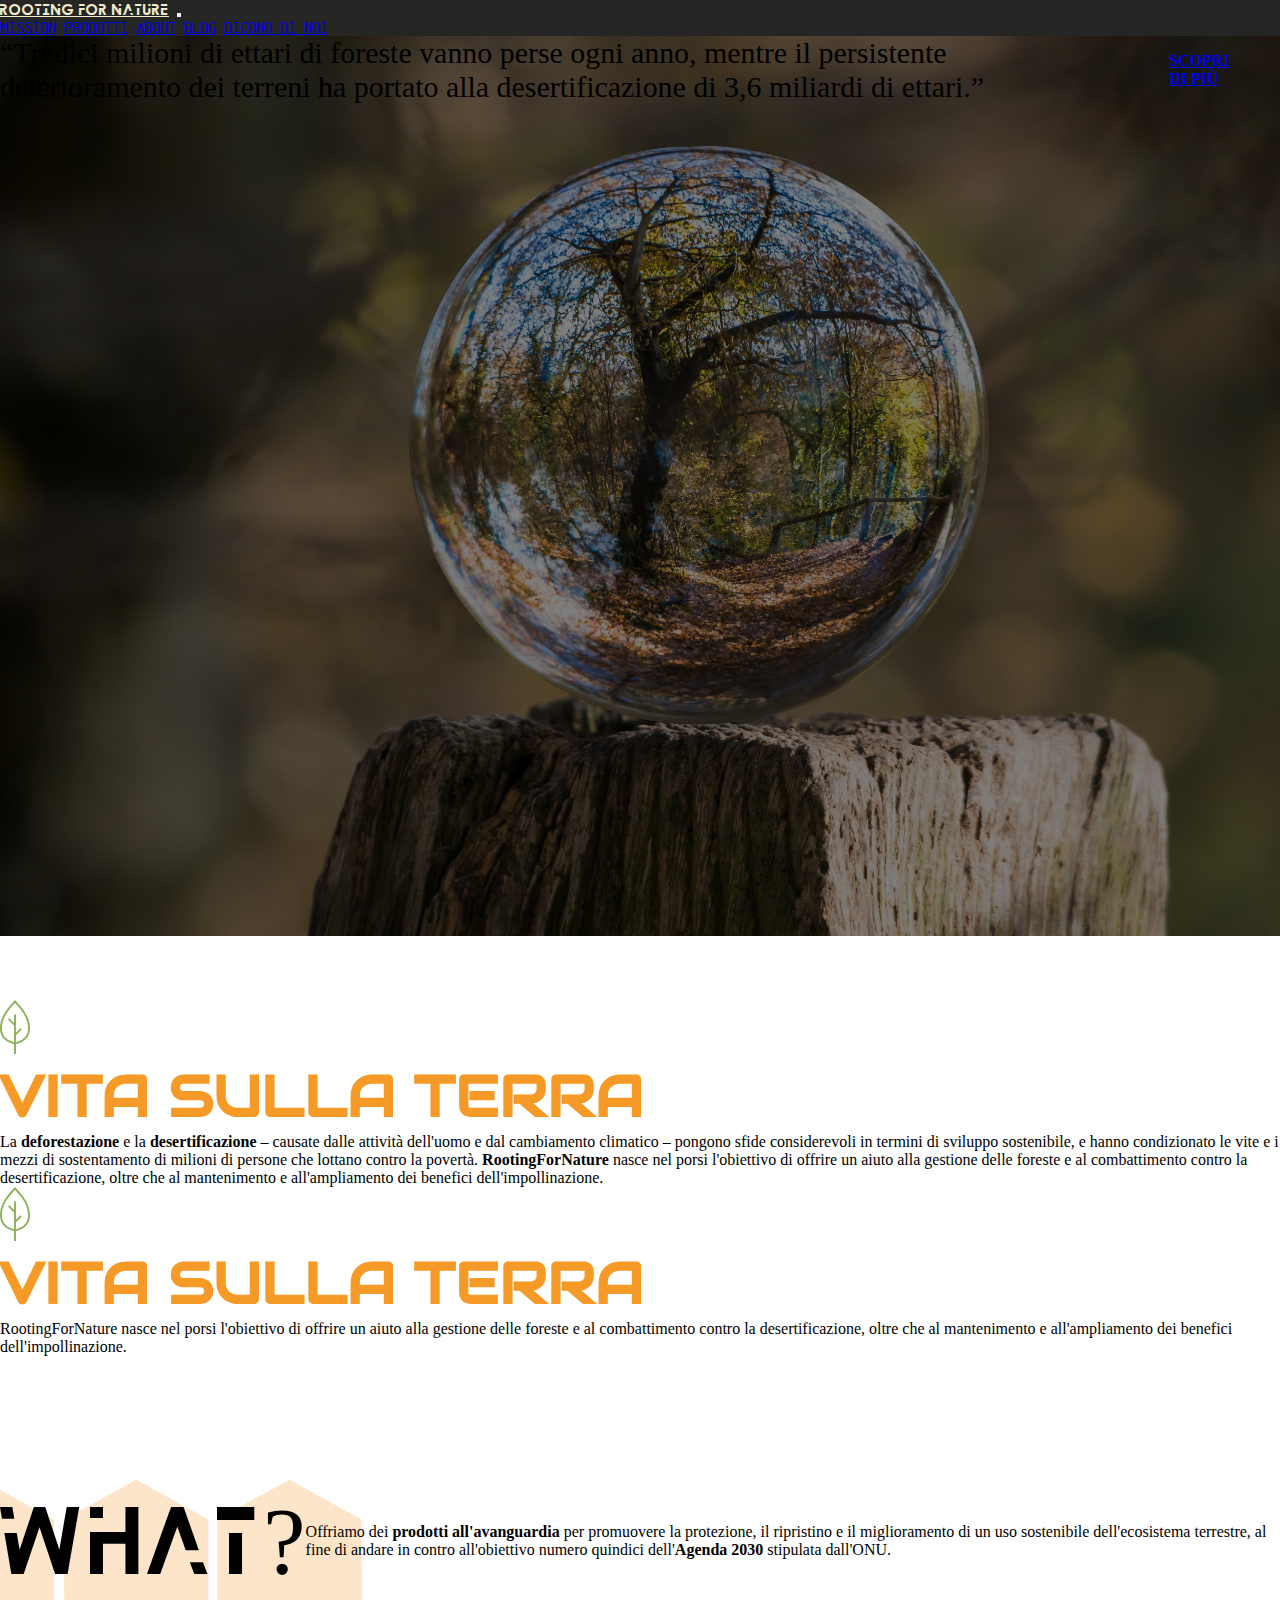
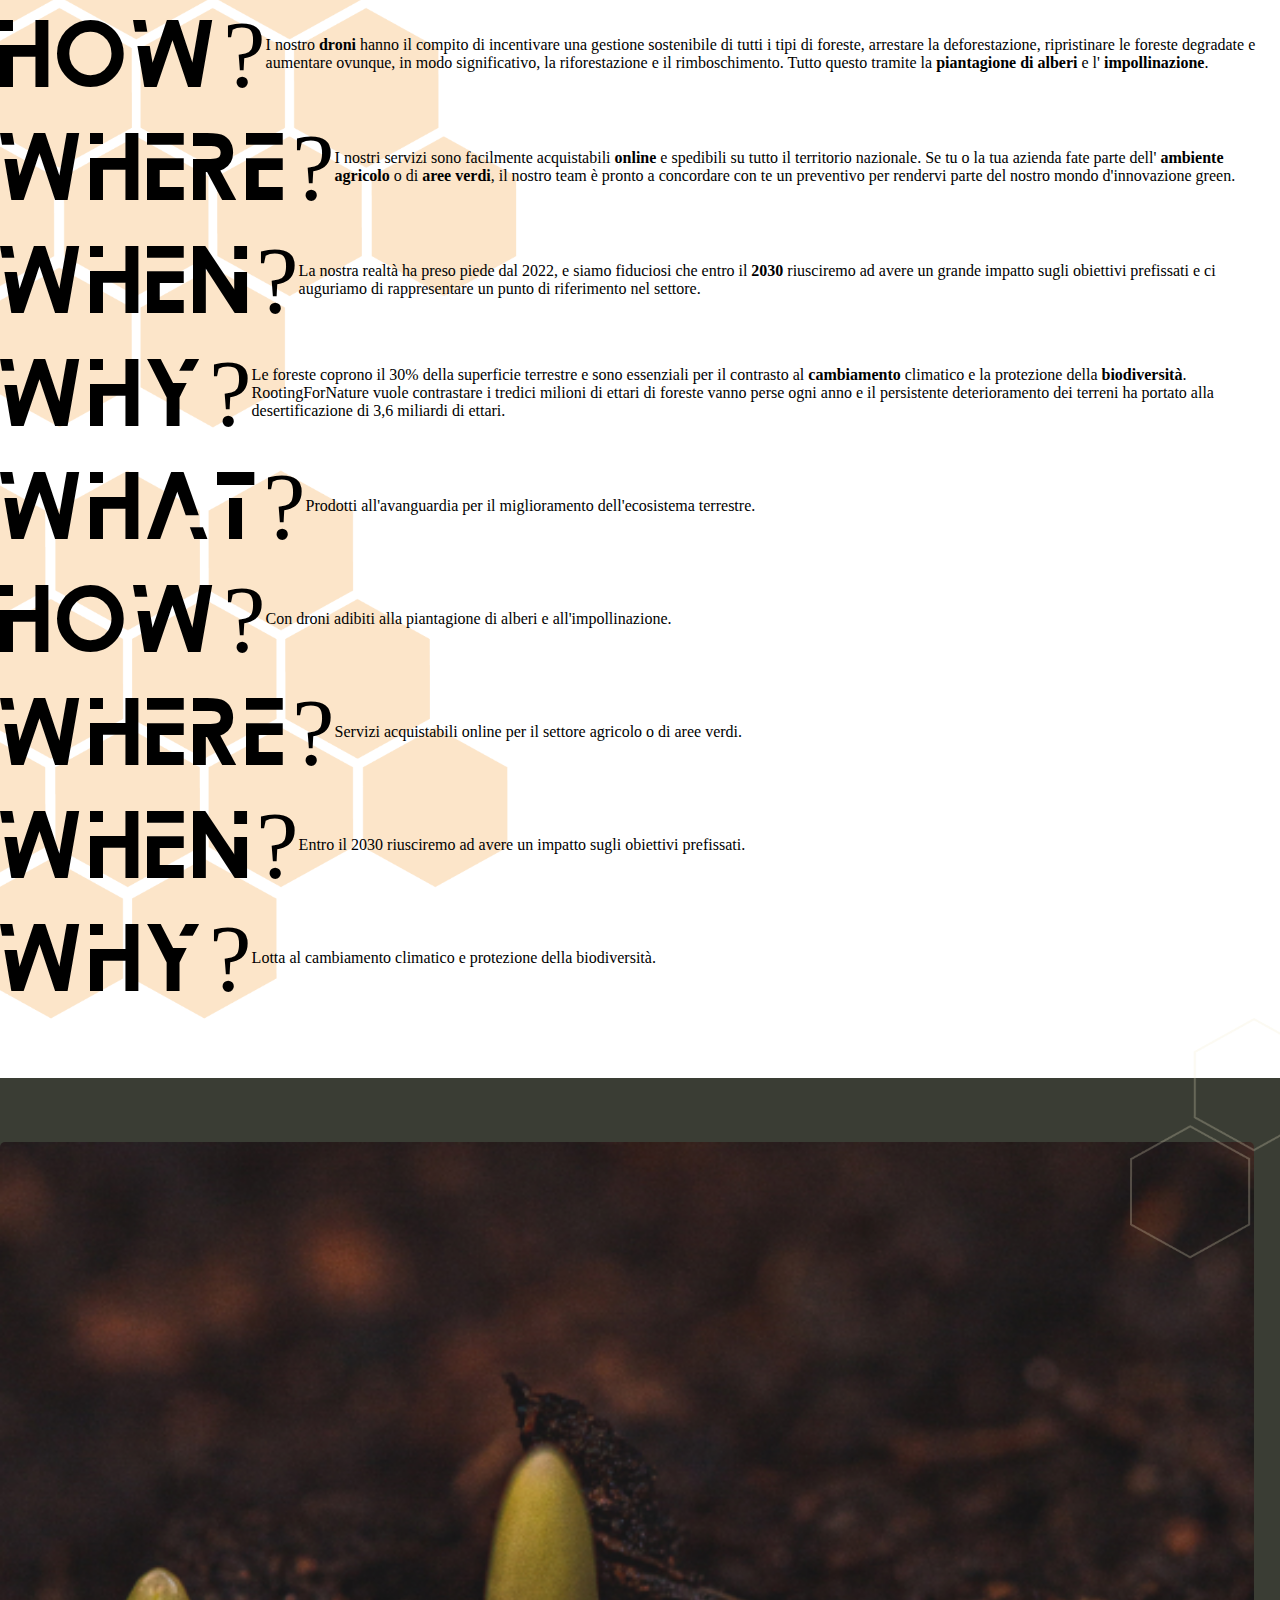
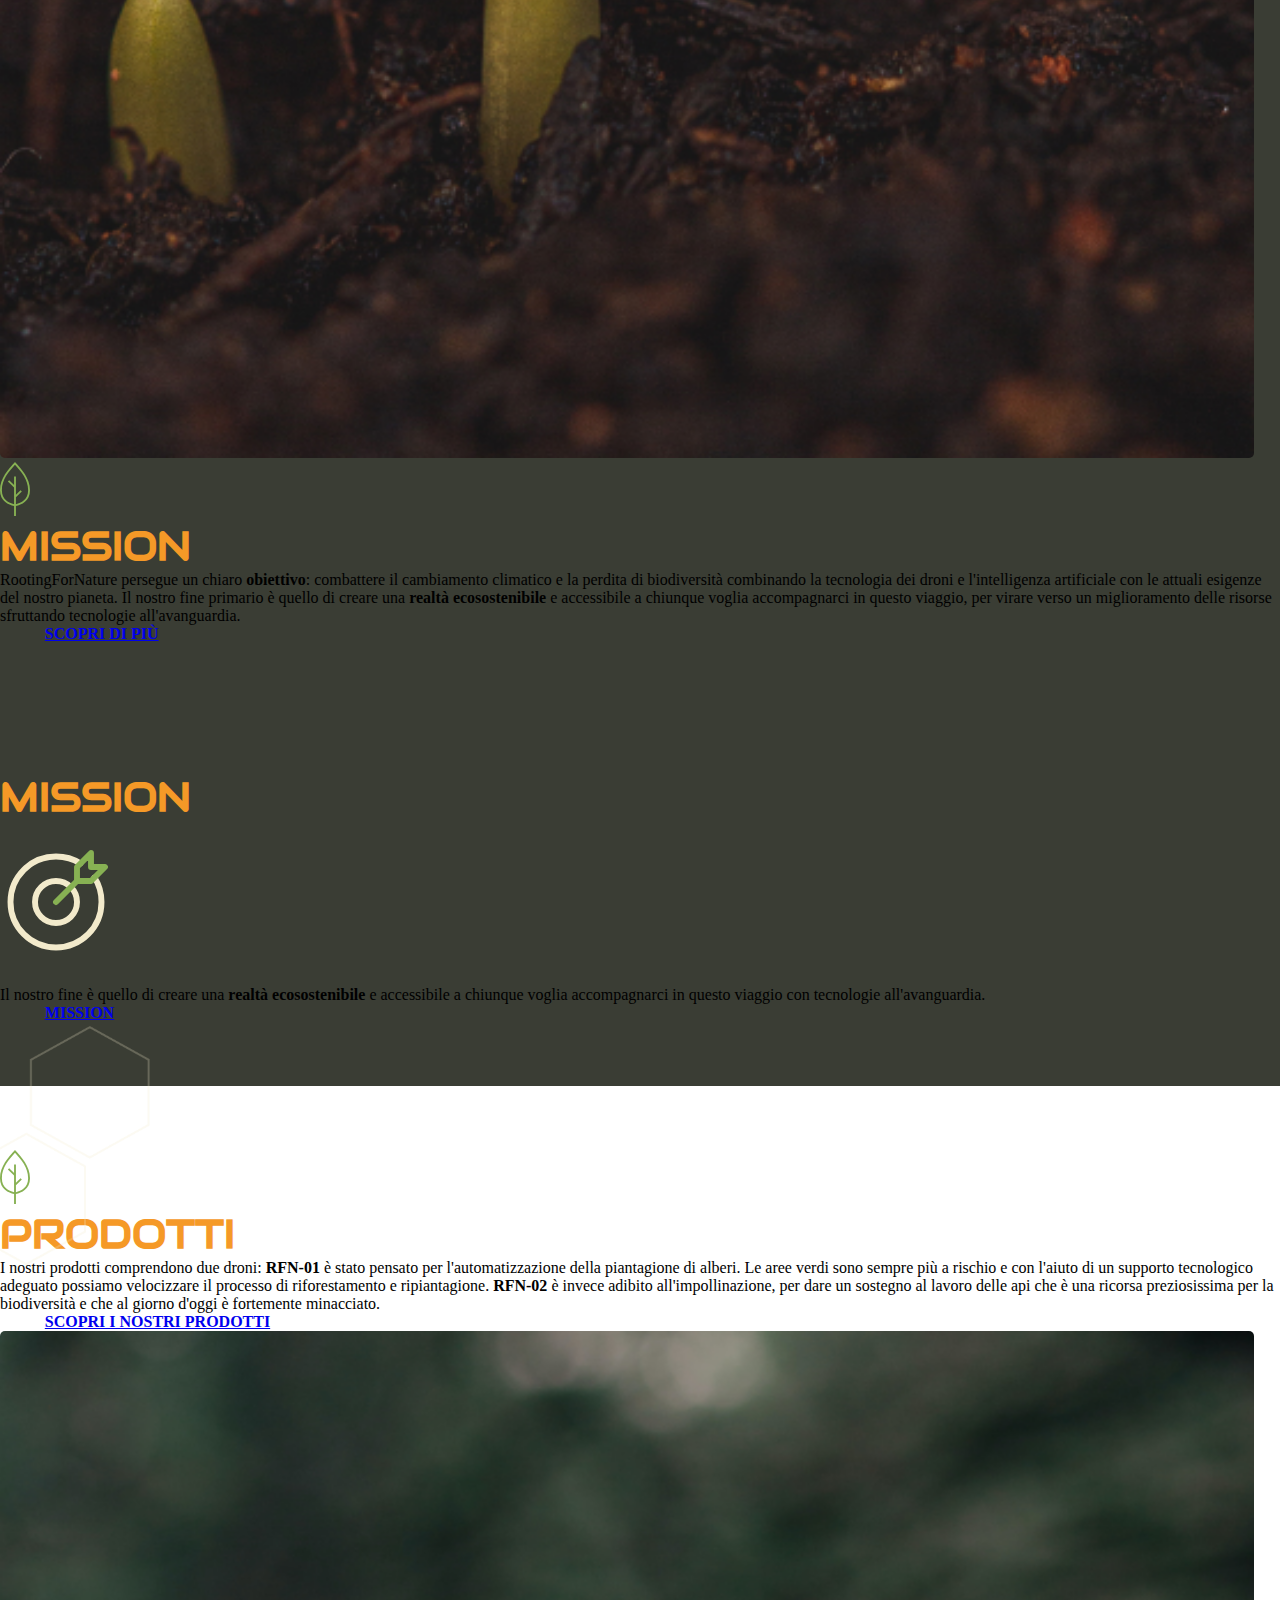
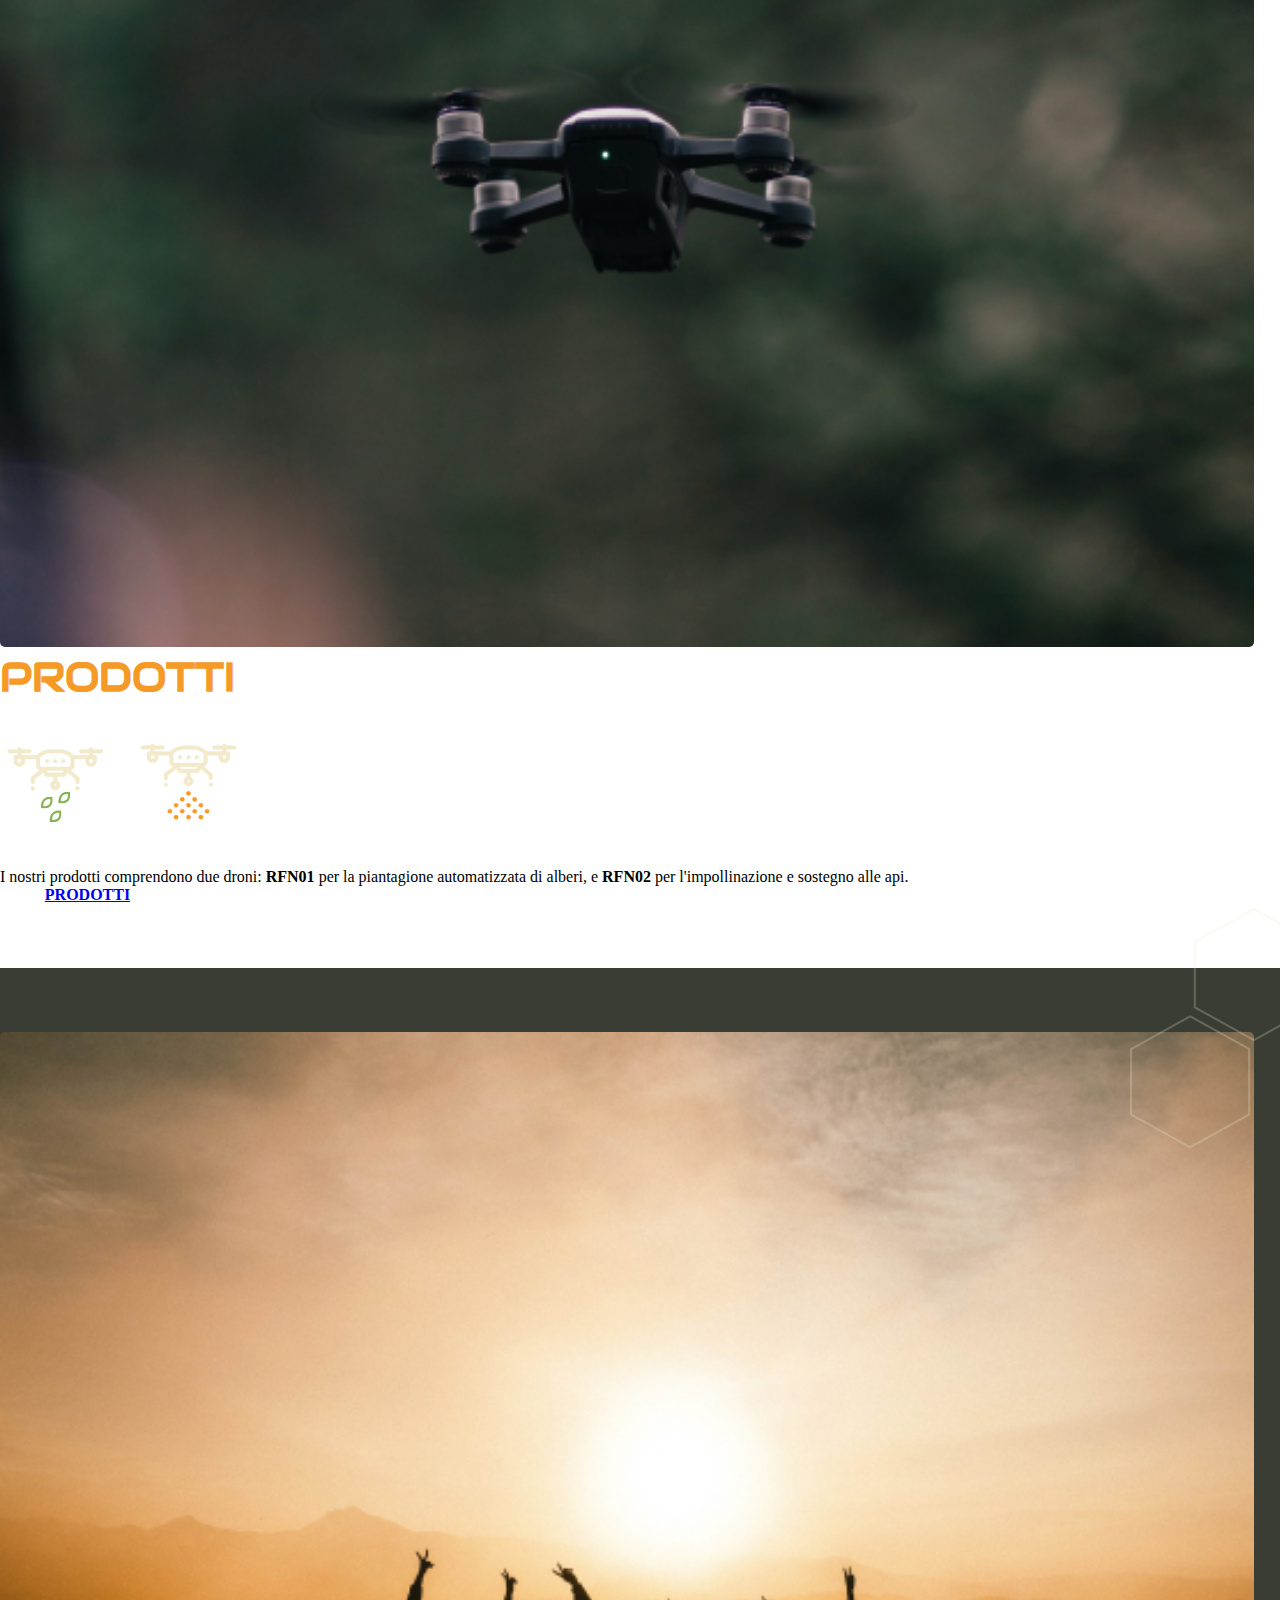
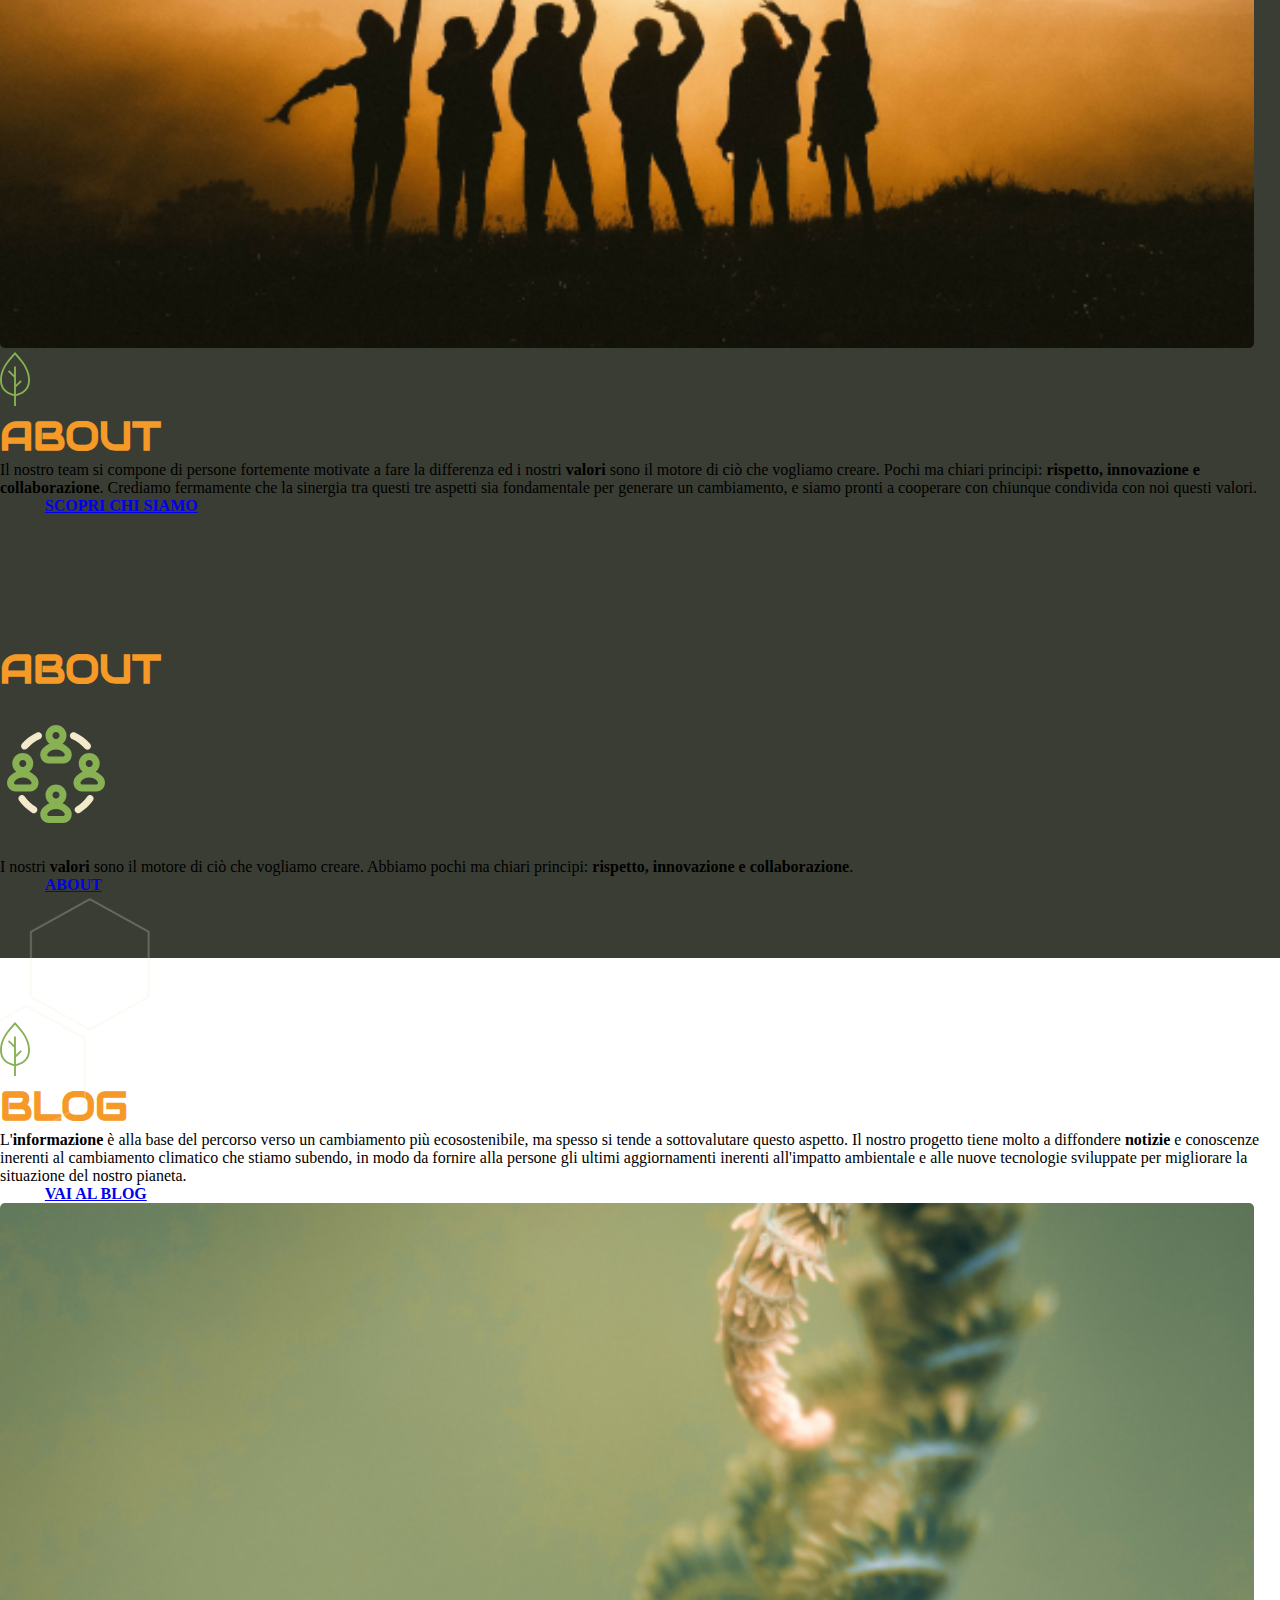
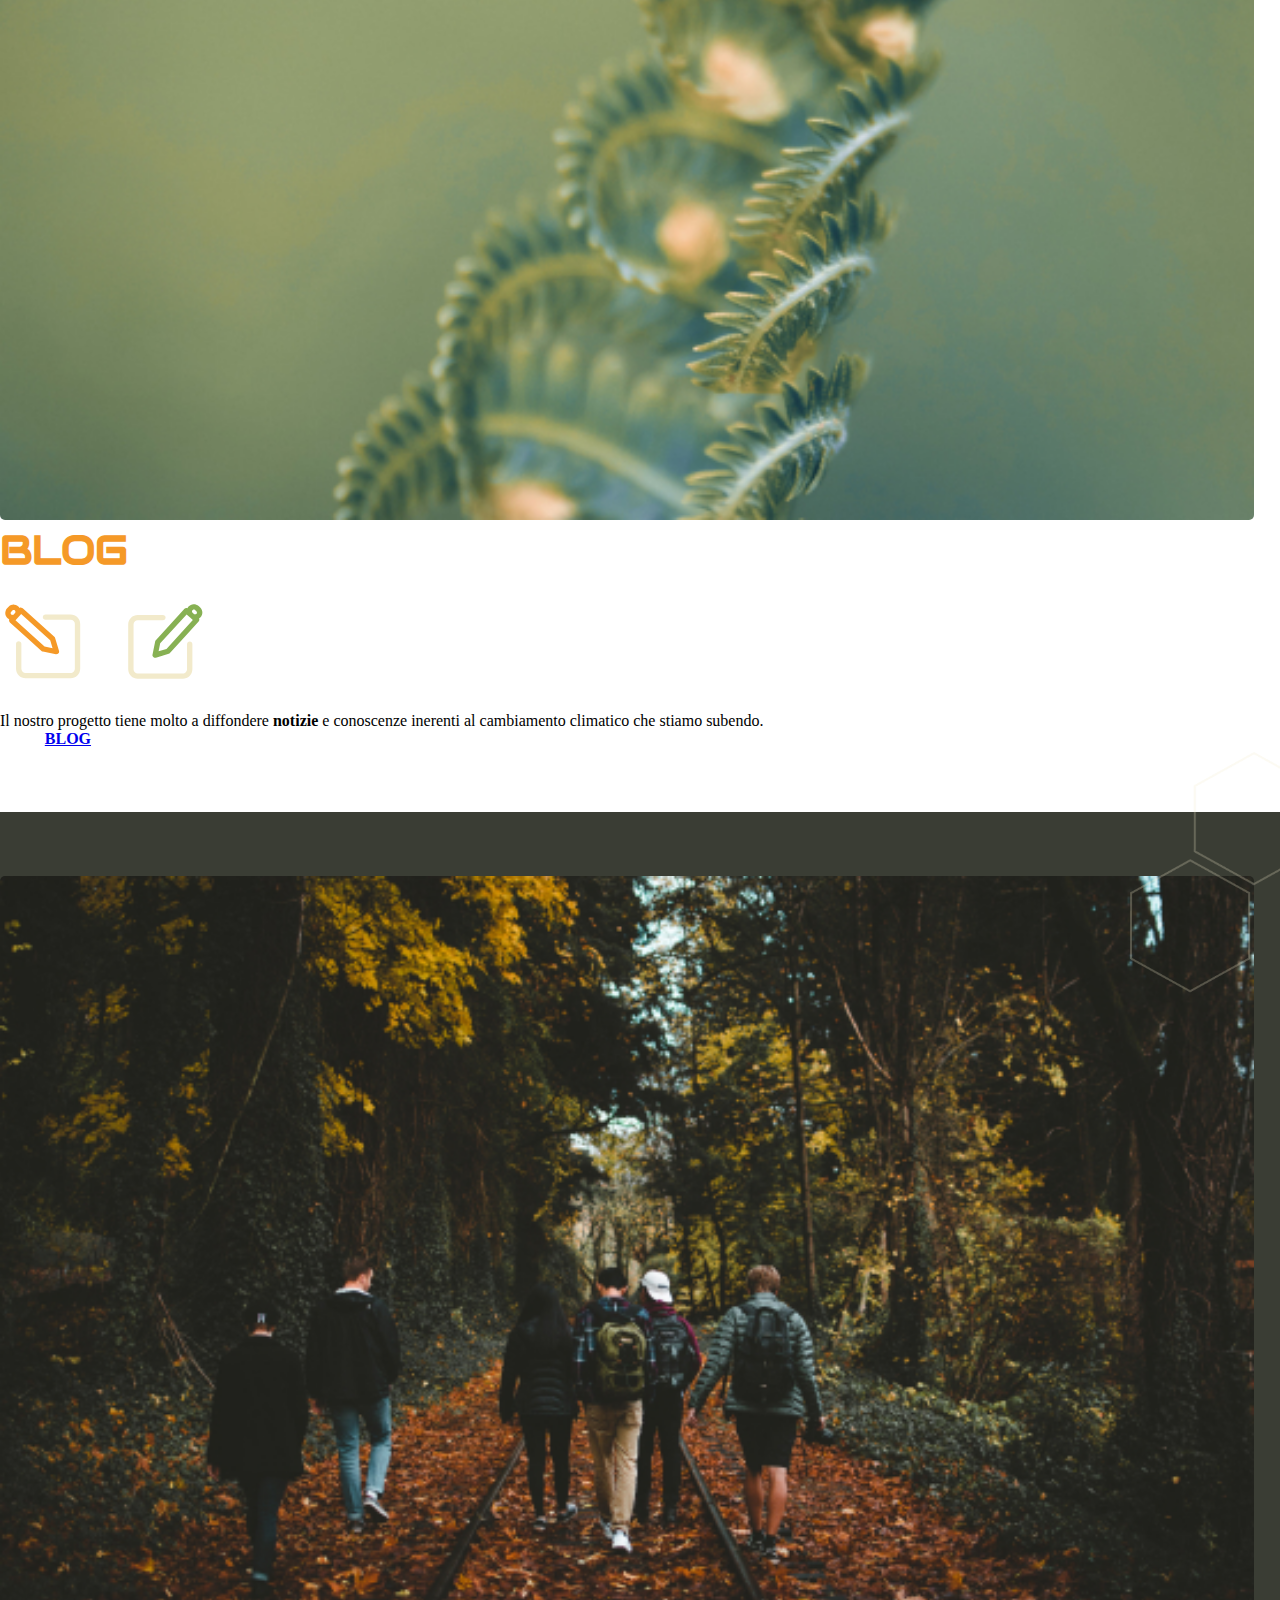
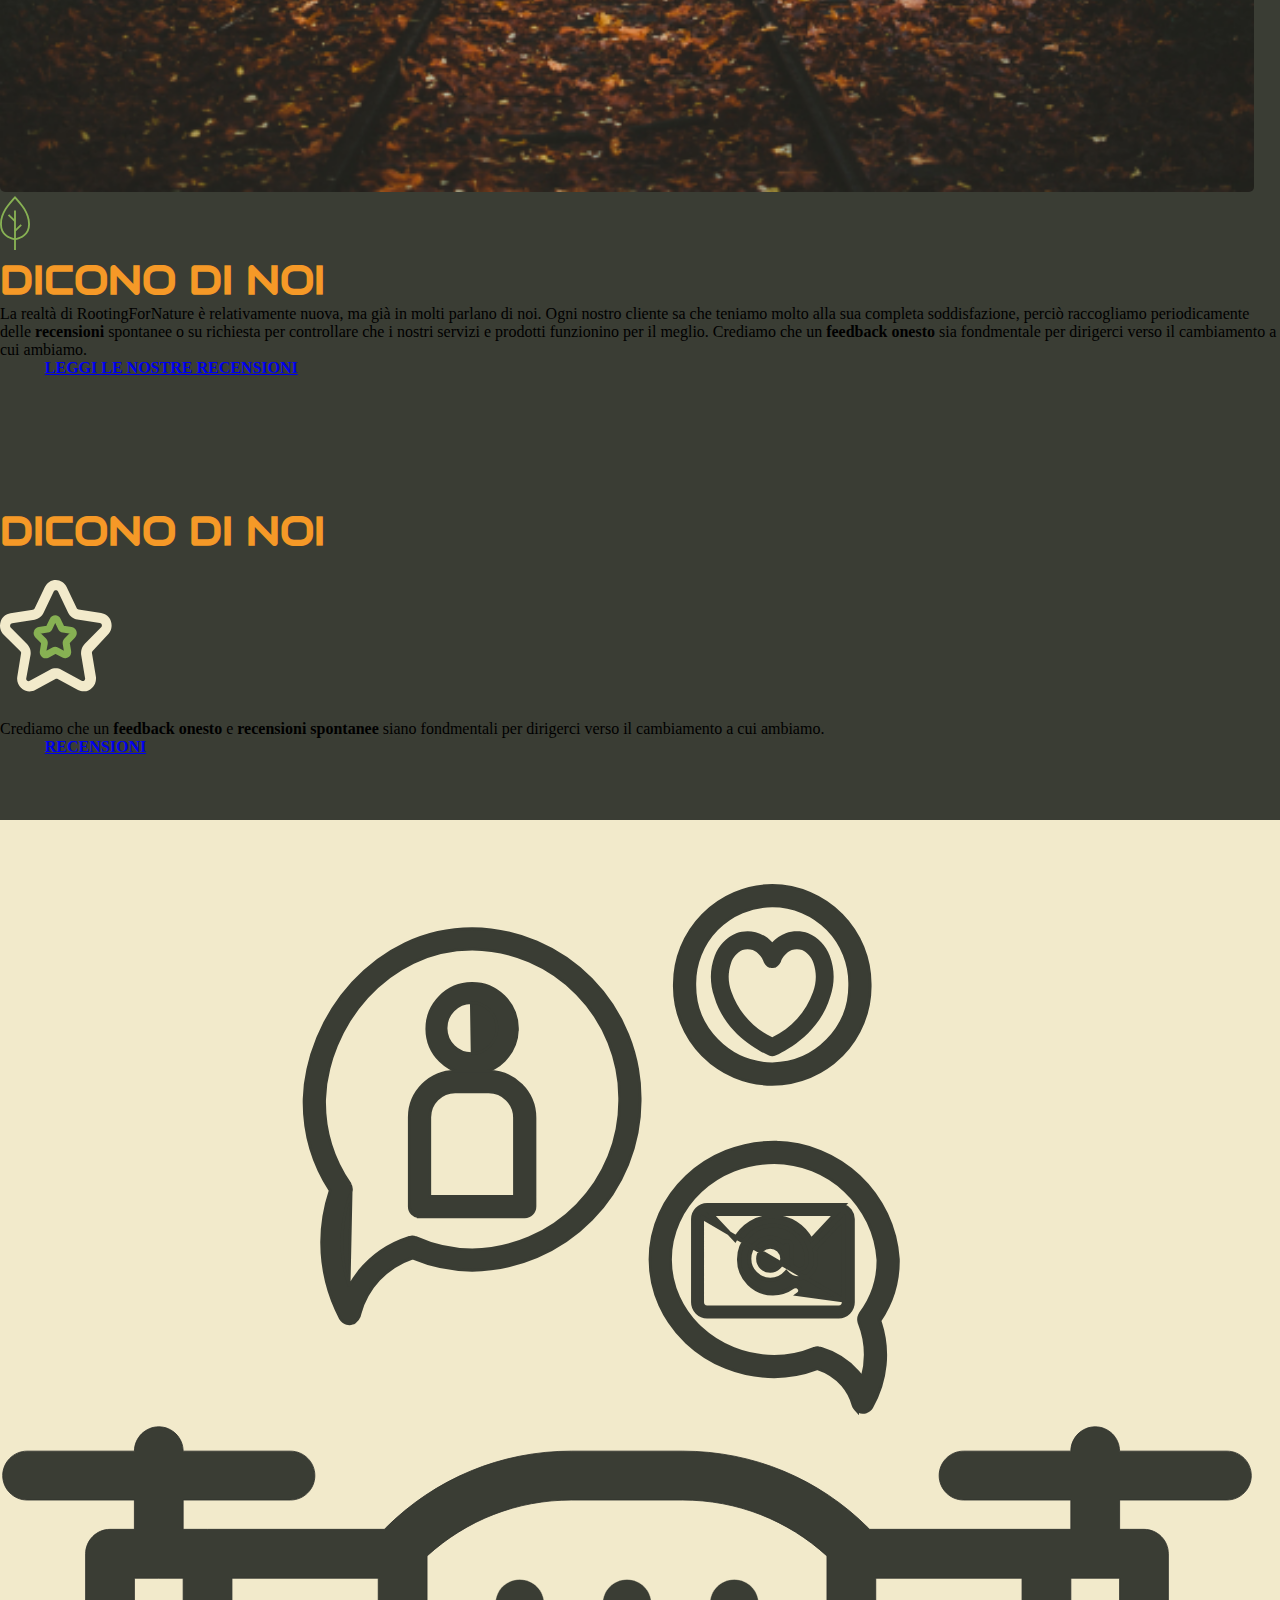
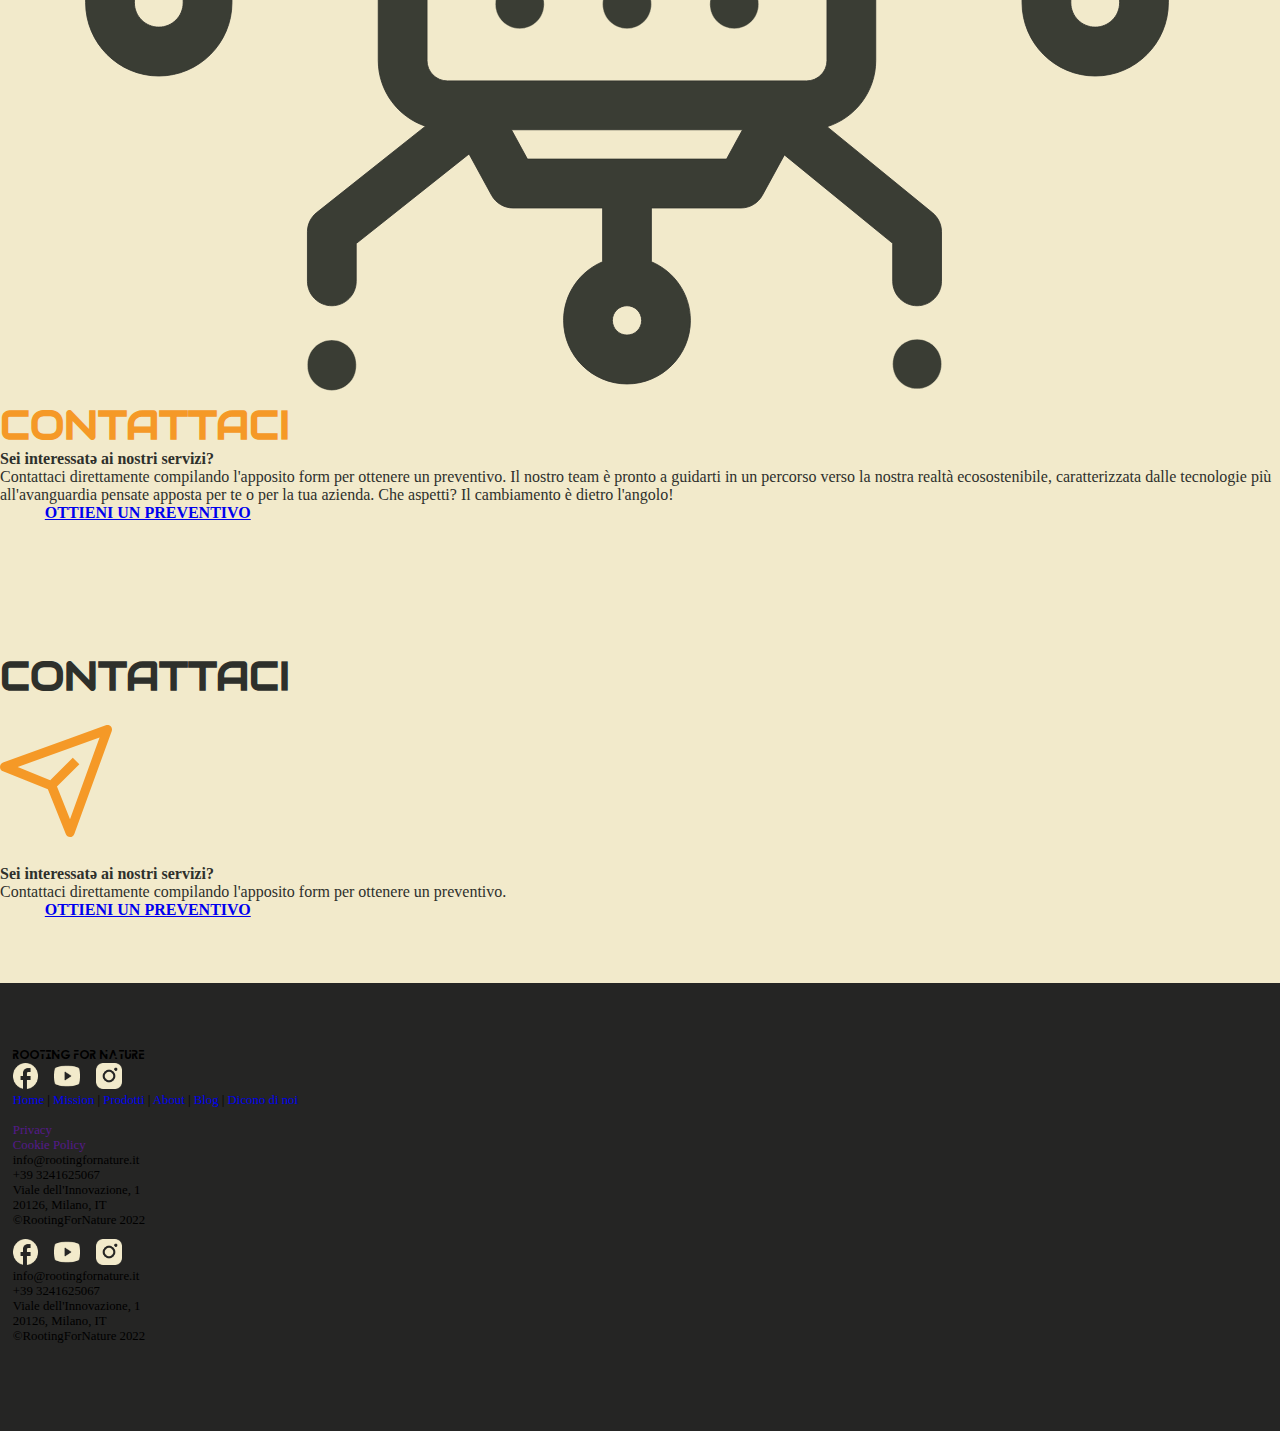
==== commit 5d2990d1: "foglioline gay" ====
--- a/index.html
+++ b/index.html
@@ -37,7 +37,7 @@
         <section>
             <!-- desktop version -->
             <div class="container text-center col-lg-8 d-none d-lg-block">
-                <img src="img/leaf-vector.png" alt="icone di foglia" />
+                <img src="img/leaf-vector.svg" alt="icone di foglia" />
                 <h1 class="secondary-color">VITA SULLA TERRA</h1>
                 <P>La <b>deforestazione</b> e la <b>desertificazione</b> – causate dalle attivit&agrave; dell&apos;uomo
                     e dal cambiamento climatico – pongono sfide considerevoli in termini di sviluppo sostenibile, e
@@ -50,7 +50,7 @@
             </div>
             <!-- mobile version -->
             <div class="container text-center col-lg-8 d-lg-none">
-                <img src="img/leaf-vector.png" alt="icone di foglia" />
+                <img src="img/leaf-vector.svg" alt="icone di foglia" />
                 <h1 class="secondary-color">VITA SULLA TERRA</h1>
                 <P>RootingForNature nasce nel porsi l&apos;obiettivo di offrire un aiuto alla gestione delle foreste e
                     al combattimento contro la desertificazione, oltre che al mantenimento e all&apos;ampliamento dei
@@ -180,7 +180,7 @@
                     </div>
                     <div class="col">
                         <div class="d-flex justify-content-start">
-                            <span class="leaf-title"> <img src="img/leaf-vector.png" alt="icona di foglia" /></span>
+                            <span class="leaf-title leaf-h2"> <img src="img/leaf-vector.svg" alt="icona di foglia" /></span>
                             <h2 class="secondary-color">MISSION</h2>
                         </div>
                         <p>RootingForNature persegue un chiaro <b>obiettivo</b>: combattere il cambiamento climatico e
@@ -224,7 +224,7 @@
                 <div class="row col-8">
                     <div class="col">
                         <div class="d-flex justify-content-start">
-                            <span class="leaf-title"> <img src="img/leaf-vector.png" alt="icona di foglia" /></span>
+                            <span class="leaf-title leaf-h2"> <img src="img/leaf-vector.svg" alt="icona di foglia" /></span>
                             <h2 class="secondary-color">PRODOTTI</h2>
                         </div>
                         <p>I nostri prodotti comprendono due droni:
@@ -274,7 +274,7 @@
                     </div>
                     <div class="col">
                         <div class="d-flex justify-content-start">
-                            <span class="leaf-title"> <img src="img/leaf-vector.png" alt="icona di foglia" /></span>
+                            <span class="leaf-title leaf-h2"> <img src="img/leaf-vector.svg" alt="icona di foglia" /></span>
                             <h2 class="secondary-color">ABOUT</h2>
                         </div>
                         <p>Il nostro team si compone di persone fortemente motivate a fare la differenza ed i nostri
@@ -315,7 +315,7 @@
                 <div class="row col-8">
                     <div class="col">
                         <div class="d-flex justify-content-start">
-                            <span class="leaf-title"> <img src="img/leaf-vector.png" alt="icona di foglia" /></span>
+                            <span class="leaf-title leaf-h2"> <img src="img/leaf-vector.svg" alt="icona di foglia" /></span>
                             <h2 class="secondary-color">BLOG</h2>
                         </div>
                         <p>L&apos;<b>informazione</b> &egrave; alla base del percorso verso un cambiamento più
@@ -364,7 +364,7 @@
                     </div>
                     <div class="col">
                         <div class="d-flex justify-content-start">
-                            <span class="leaf-title"> <img src="img/leaf-vector.png" alt="icona di foglia" /></span>
+                            <span class="leaf-title leaf-h2"> <img src="img/leaf-vector.svg" alt="icona di foglia" /></span>
                             <h2 class="secondary-color">DICONO DI NOI</h2>
                         </div>
                         <p>La realt&agrave; di RootingForNature &egrave; relativamente nuova, ma gi&agrave; in molti
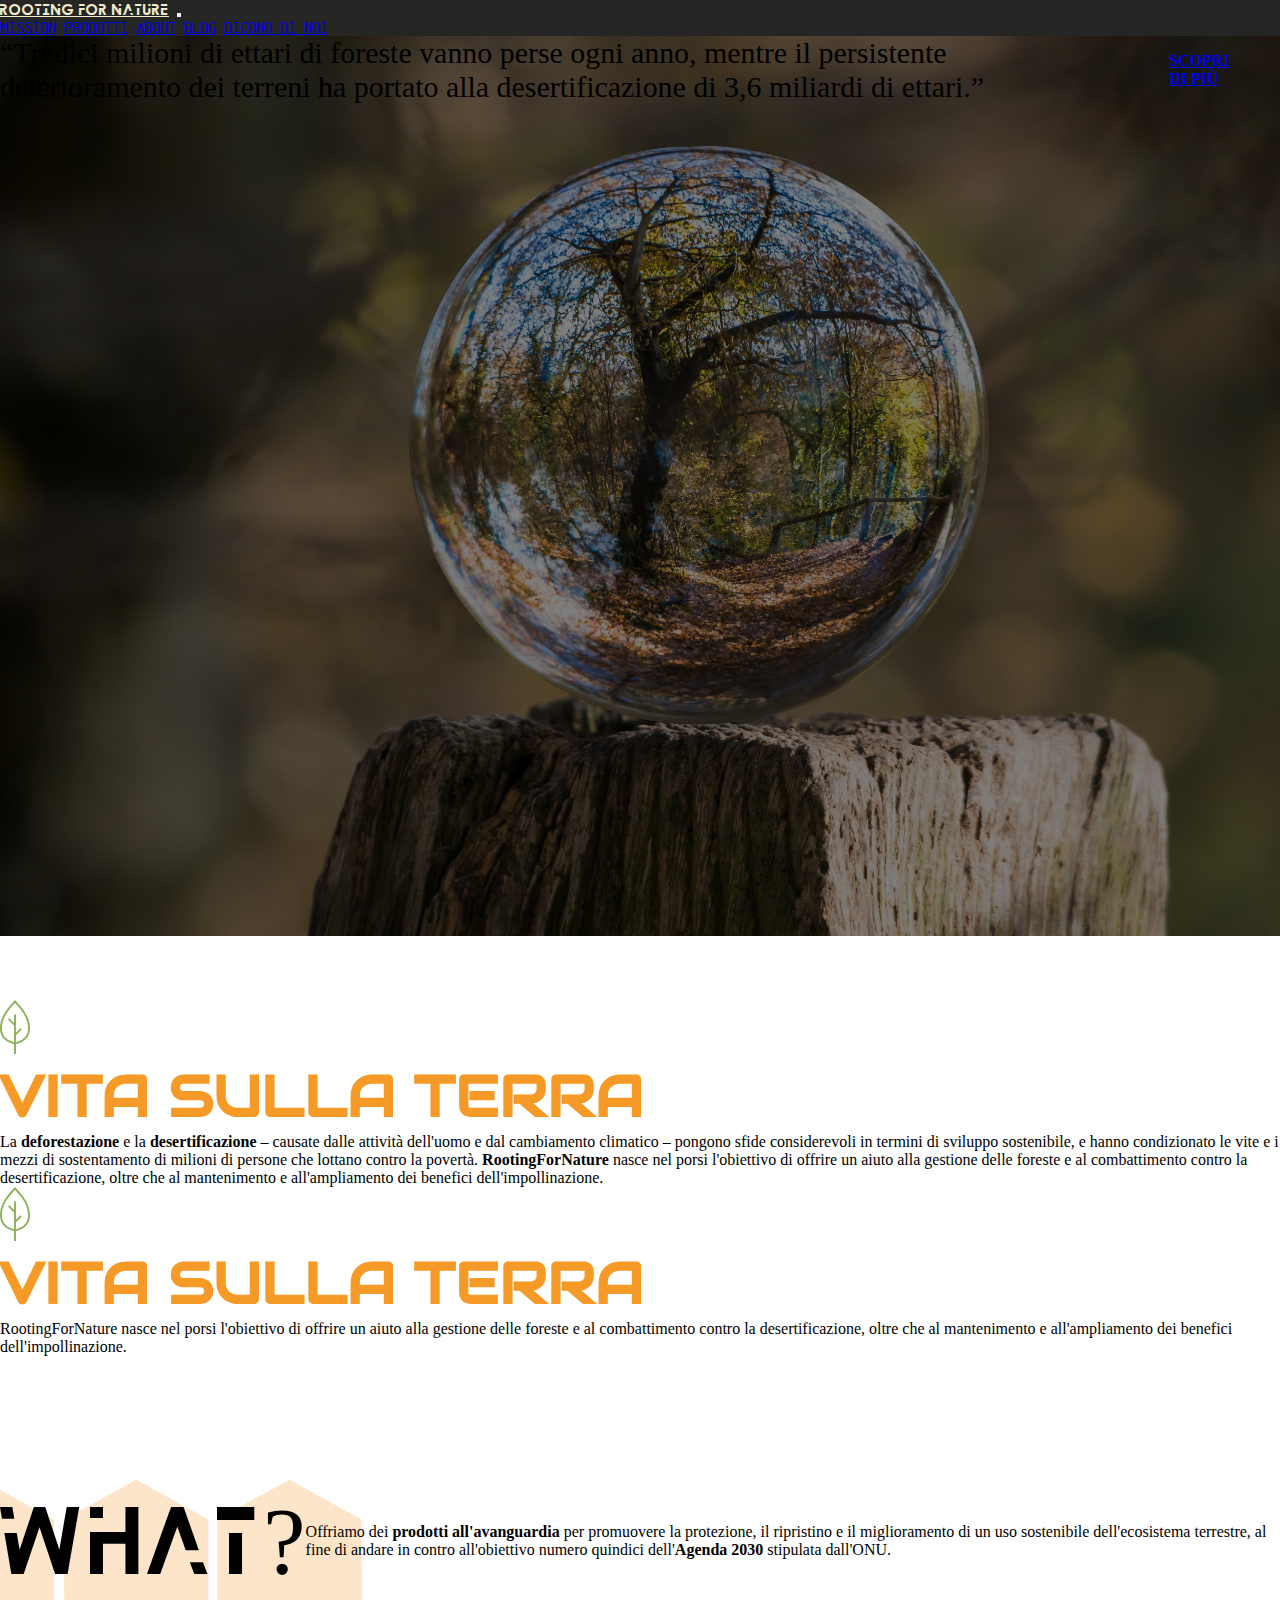
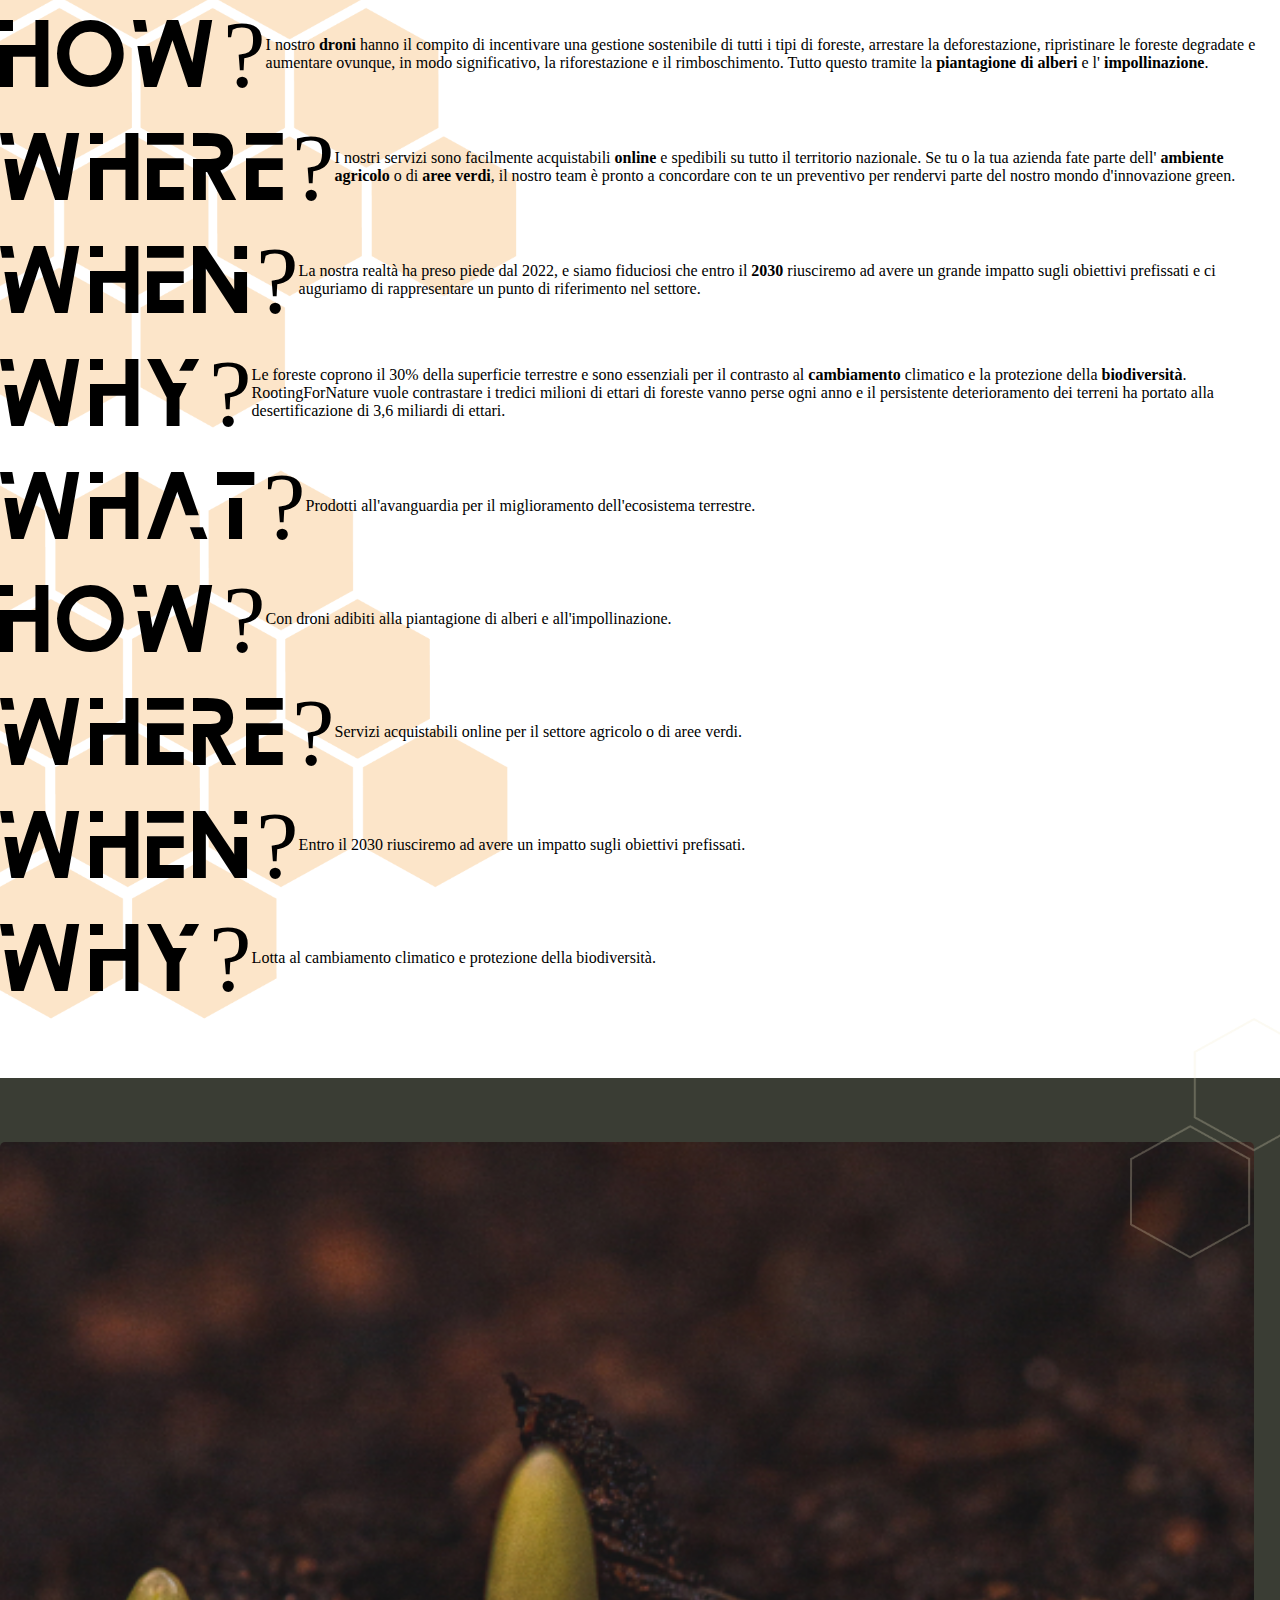
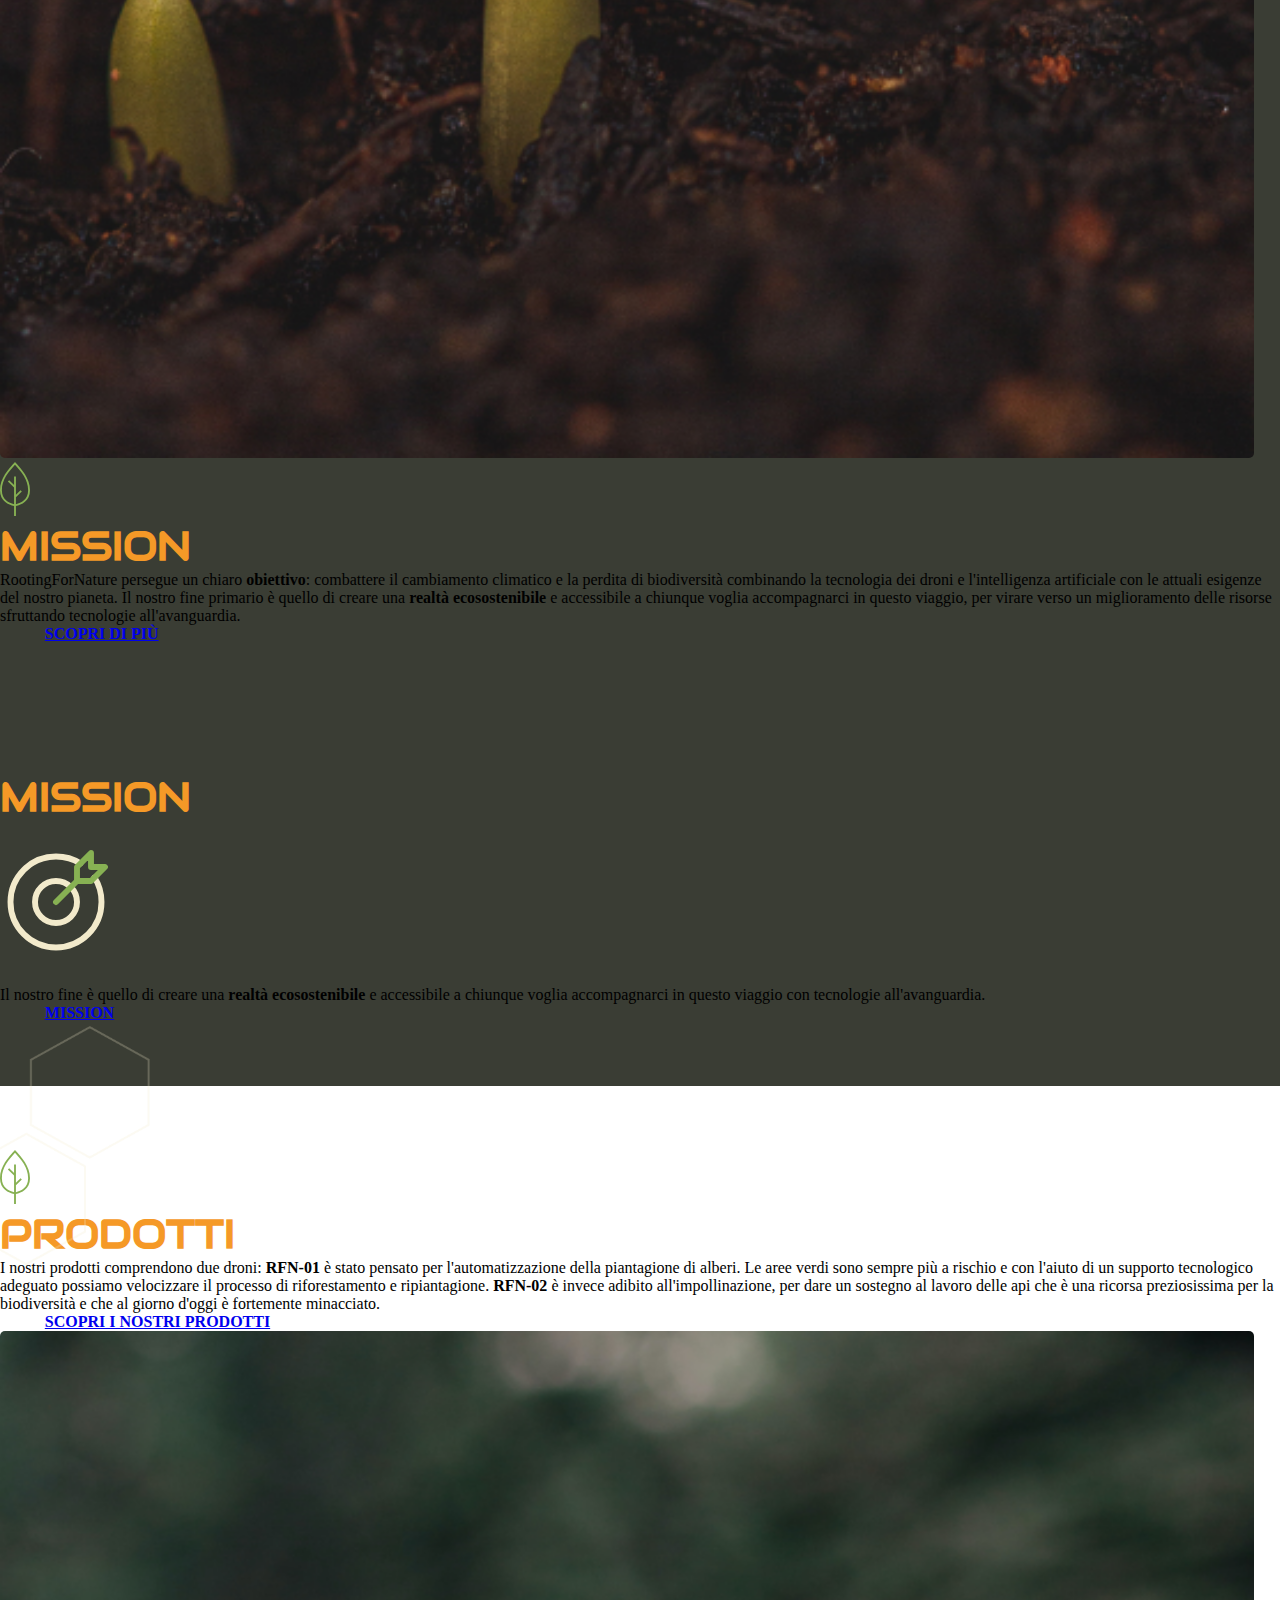
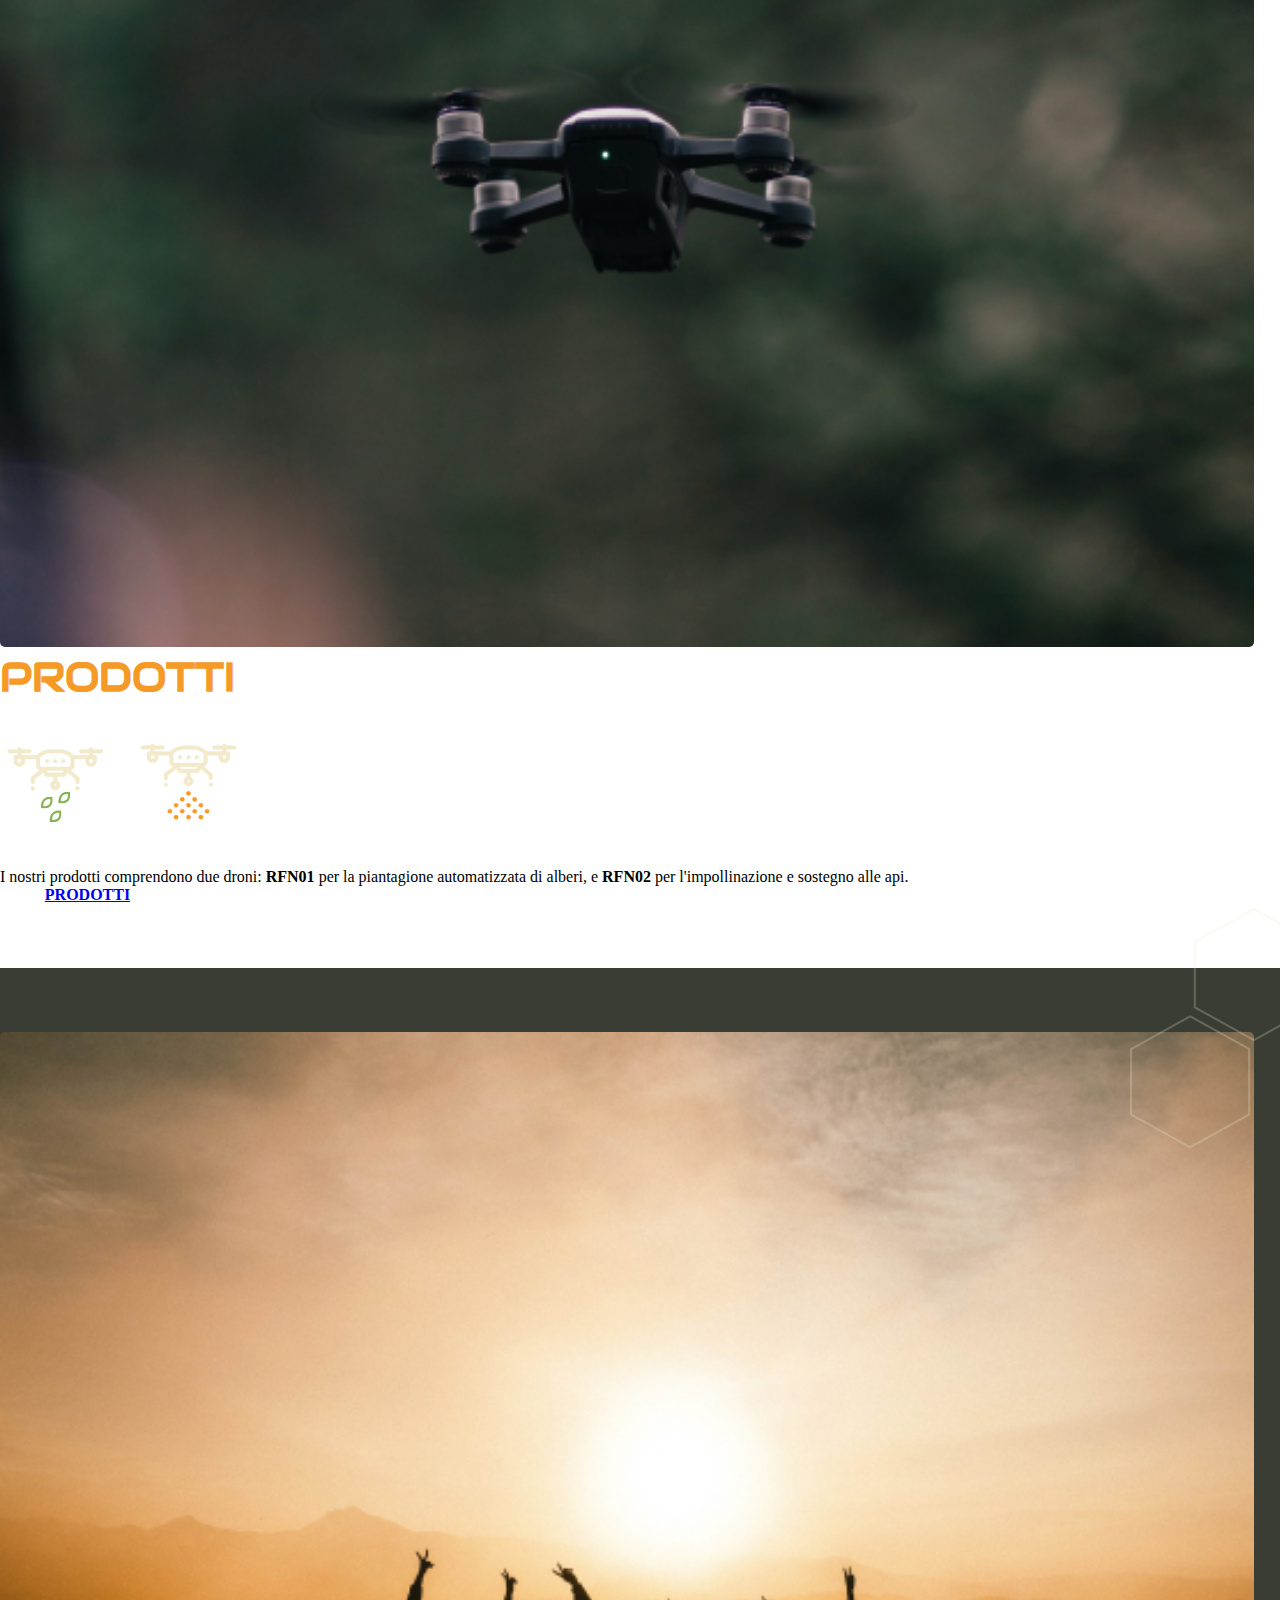
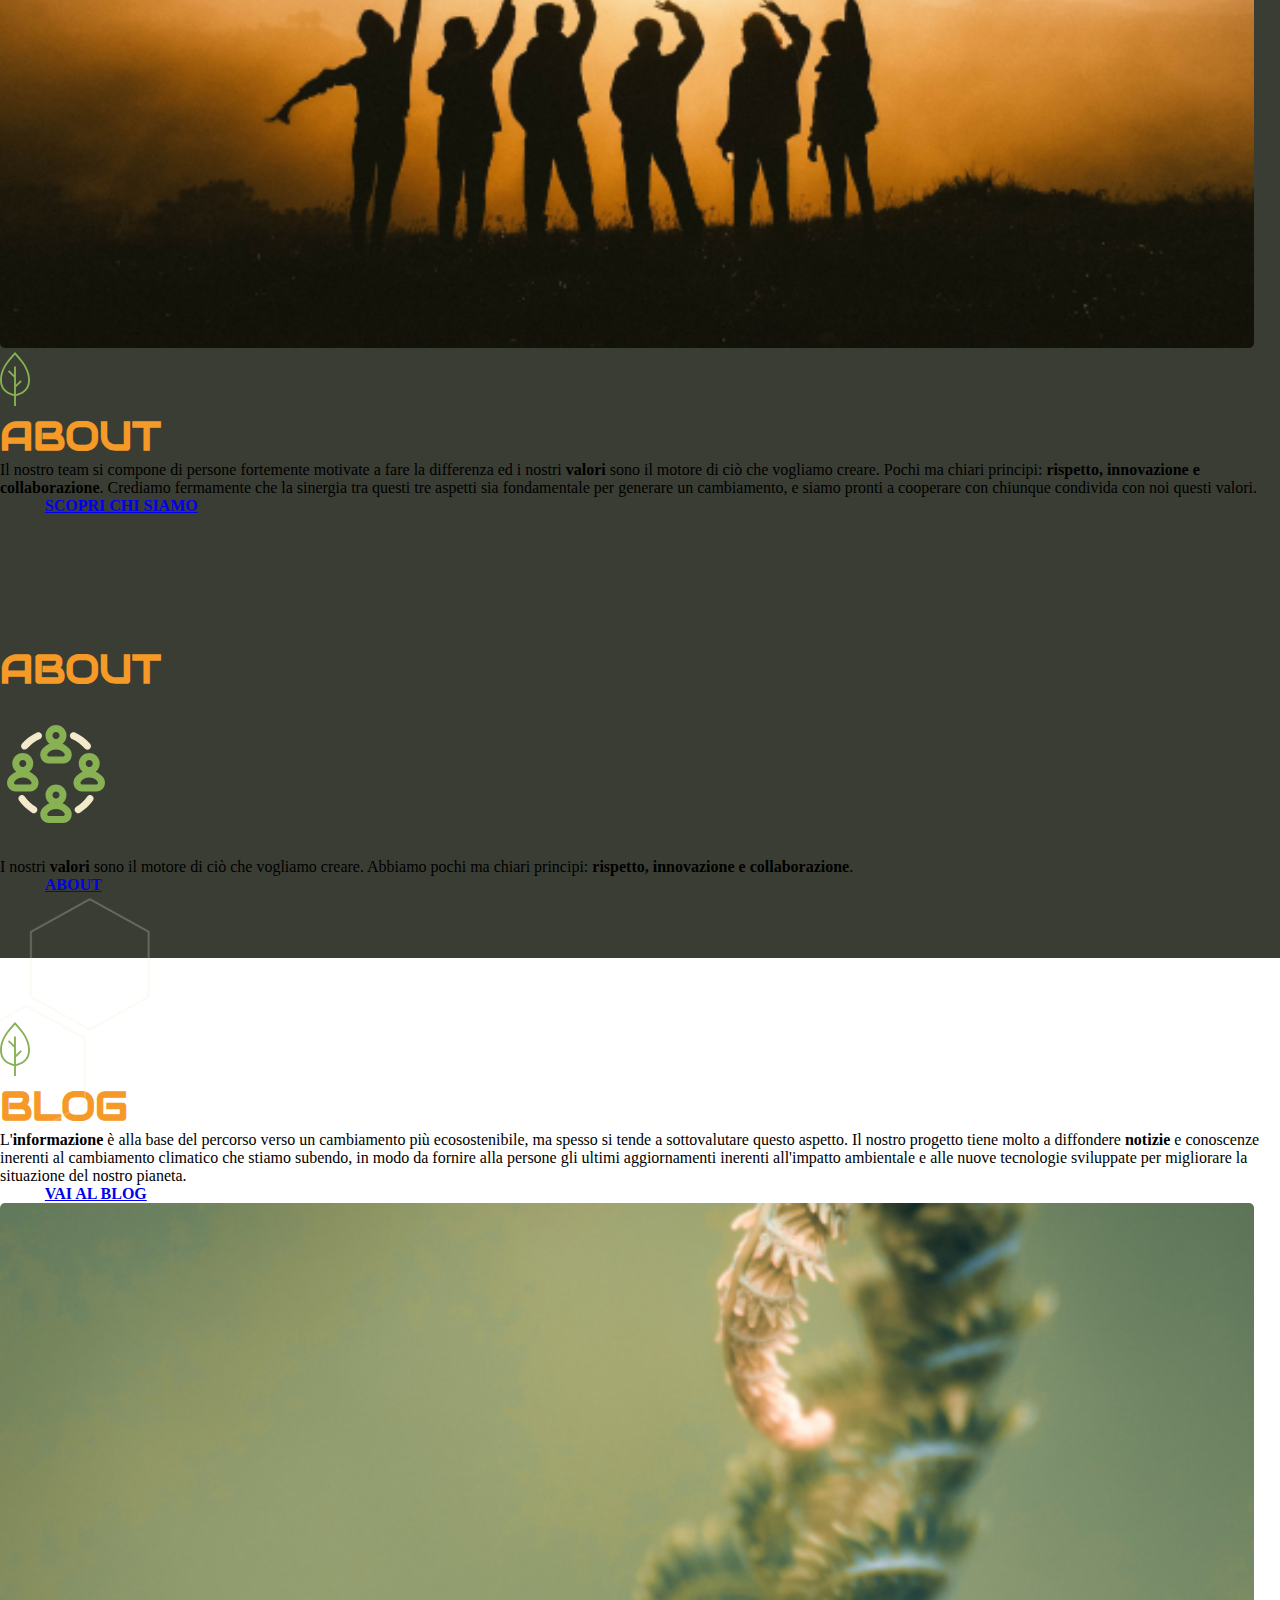
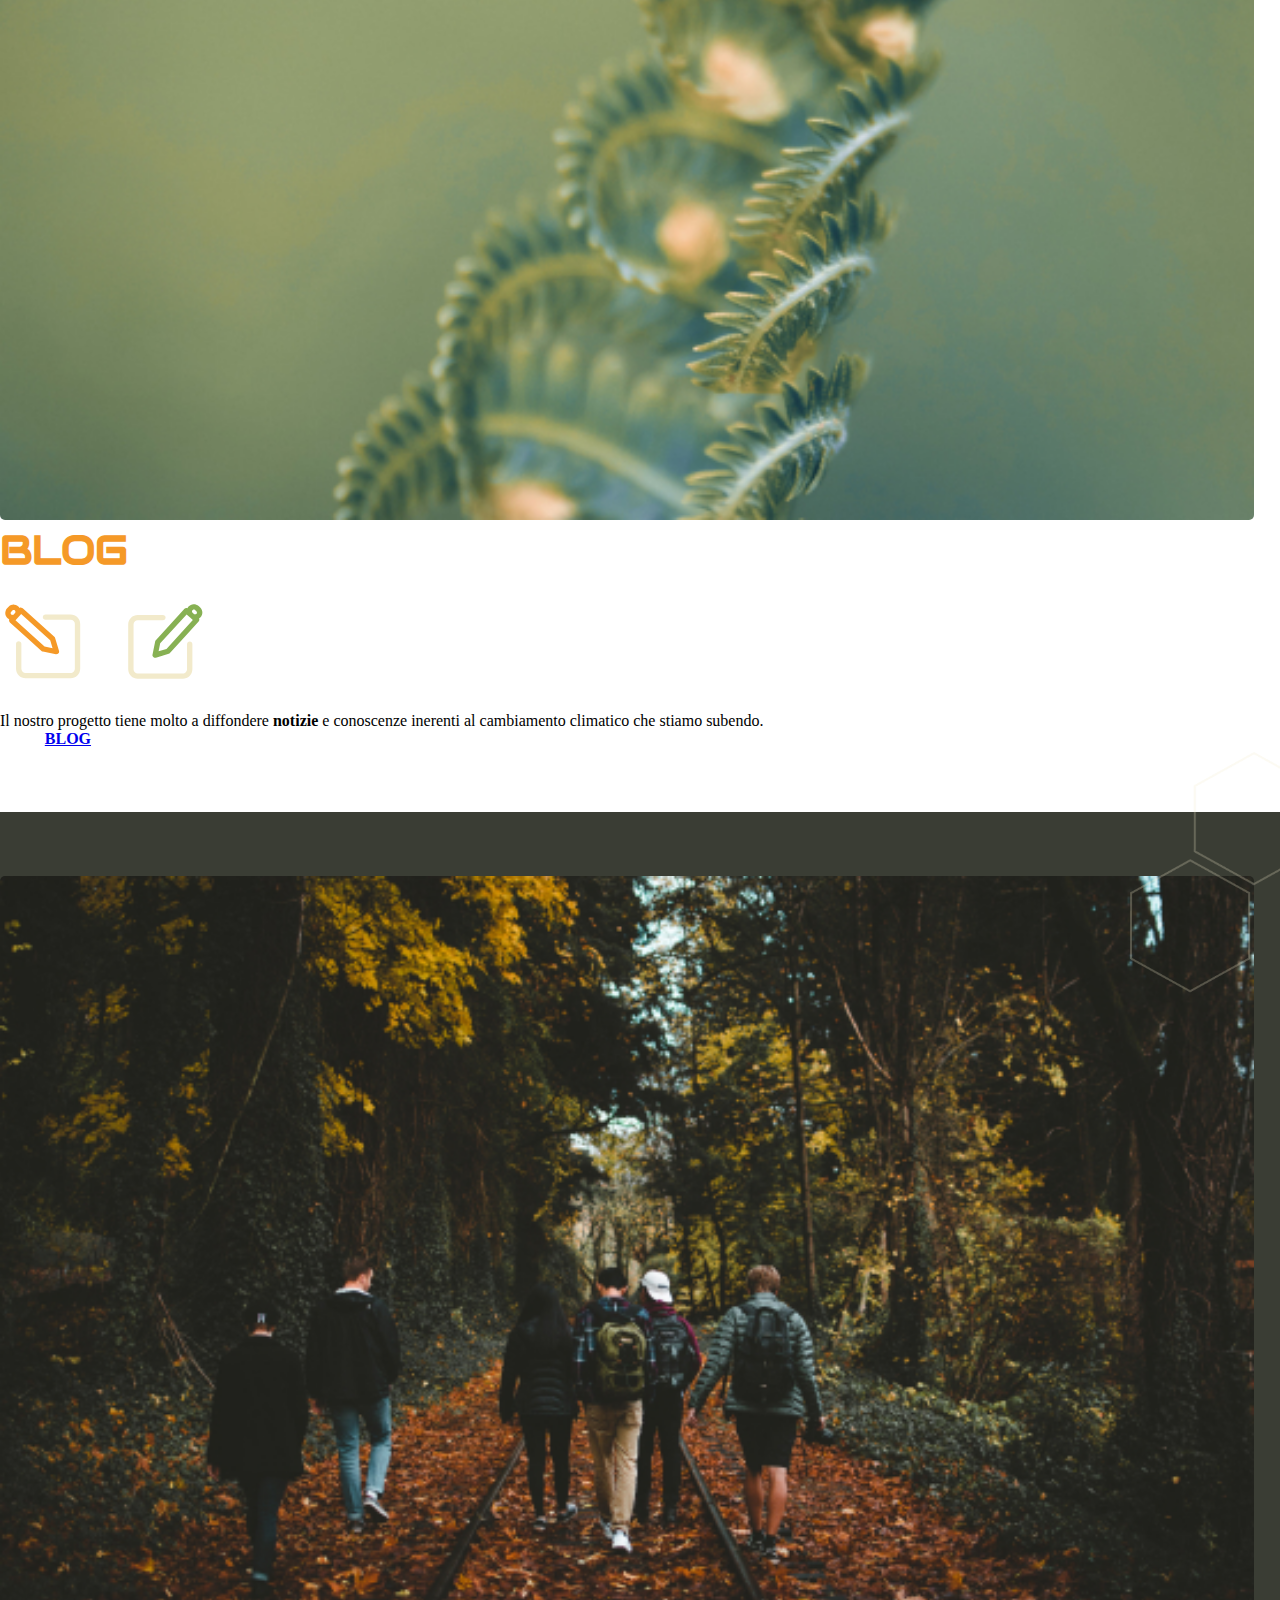
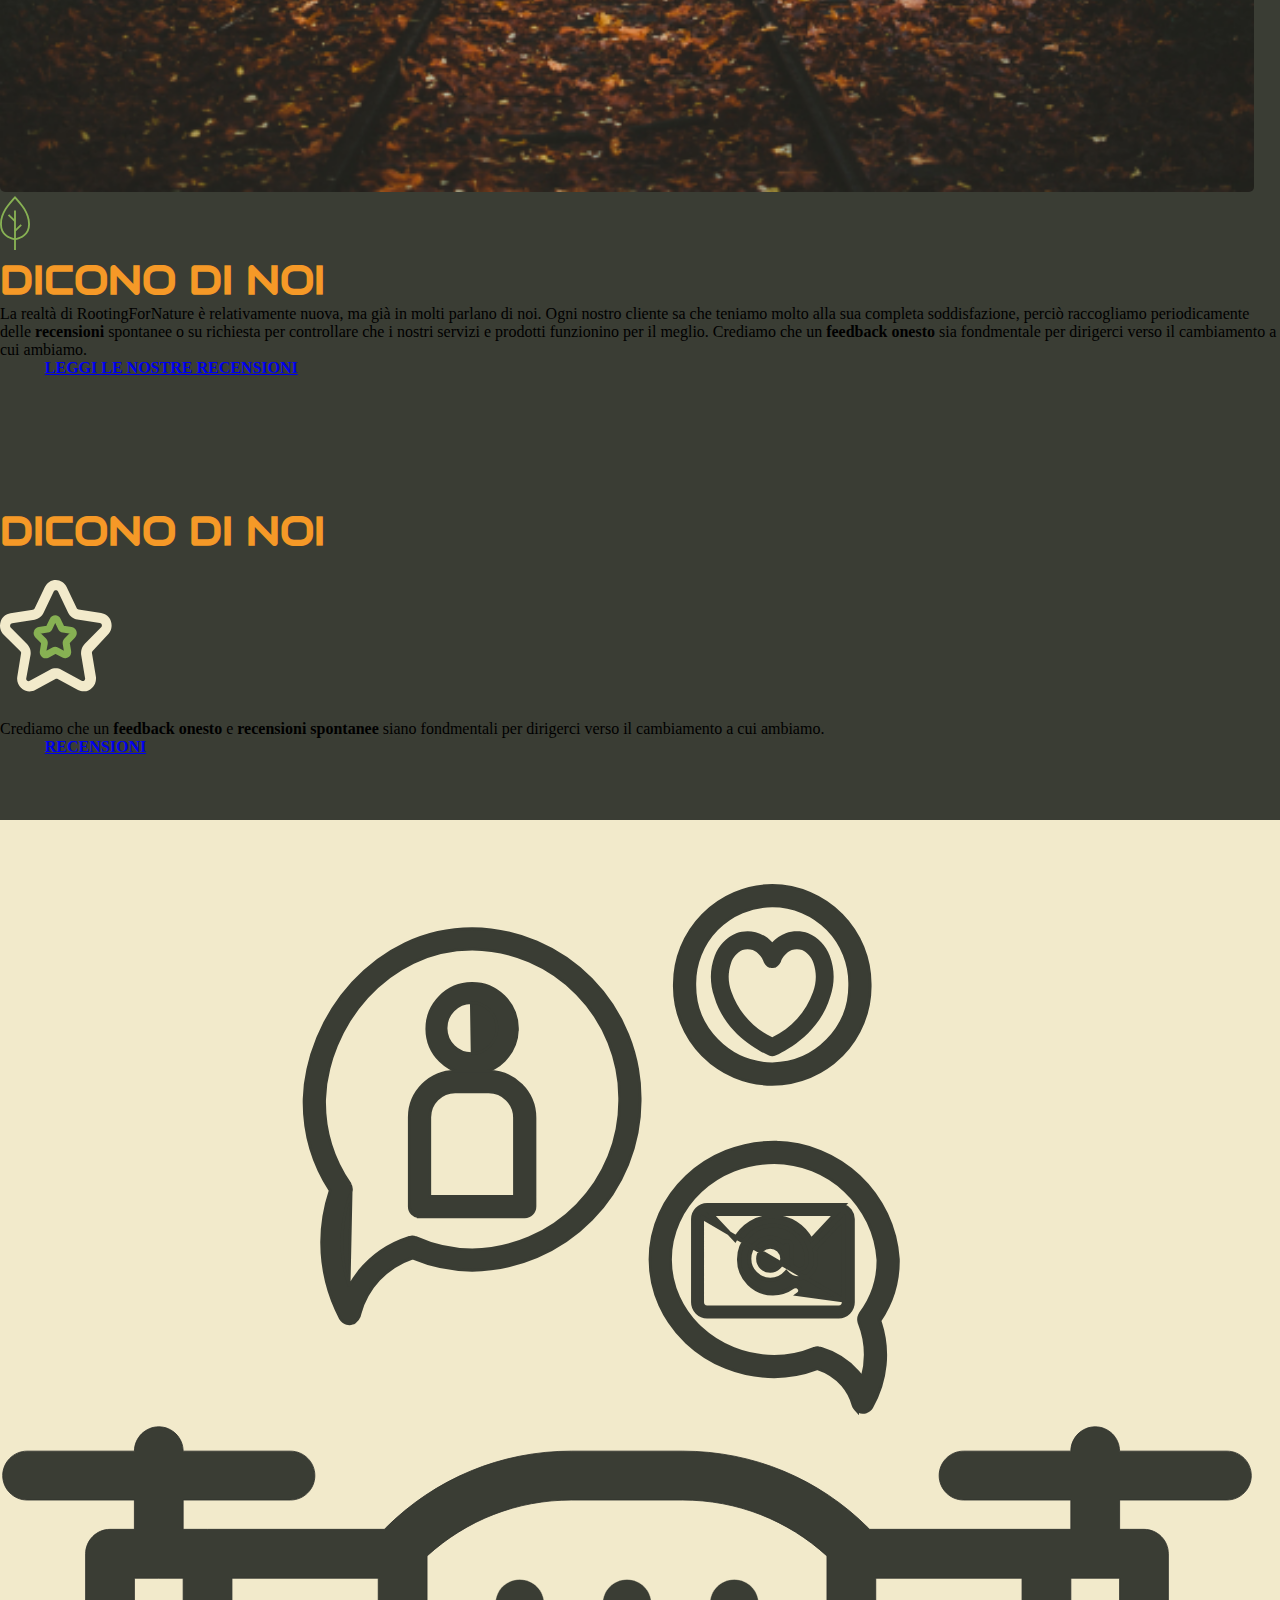
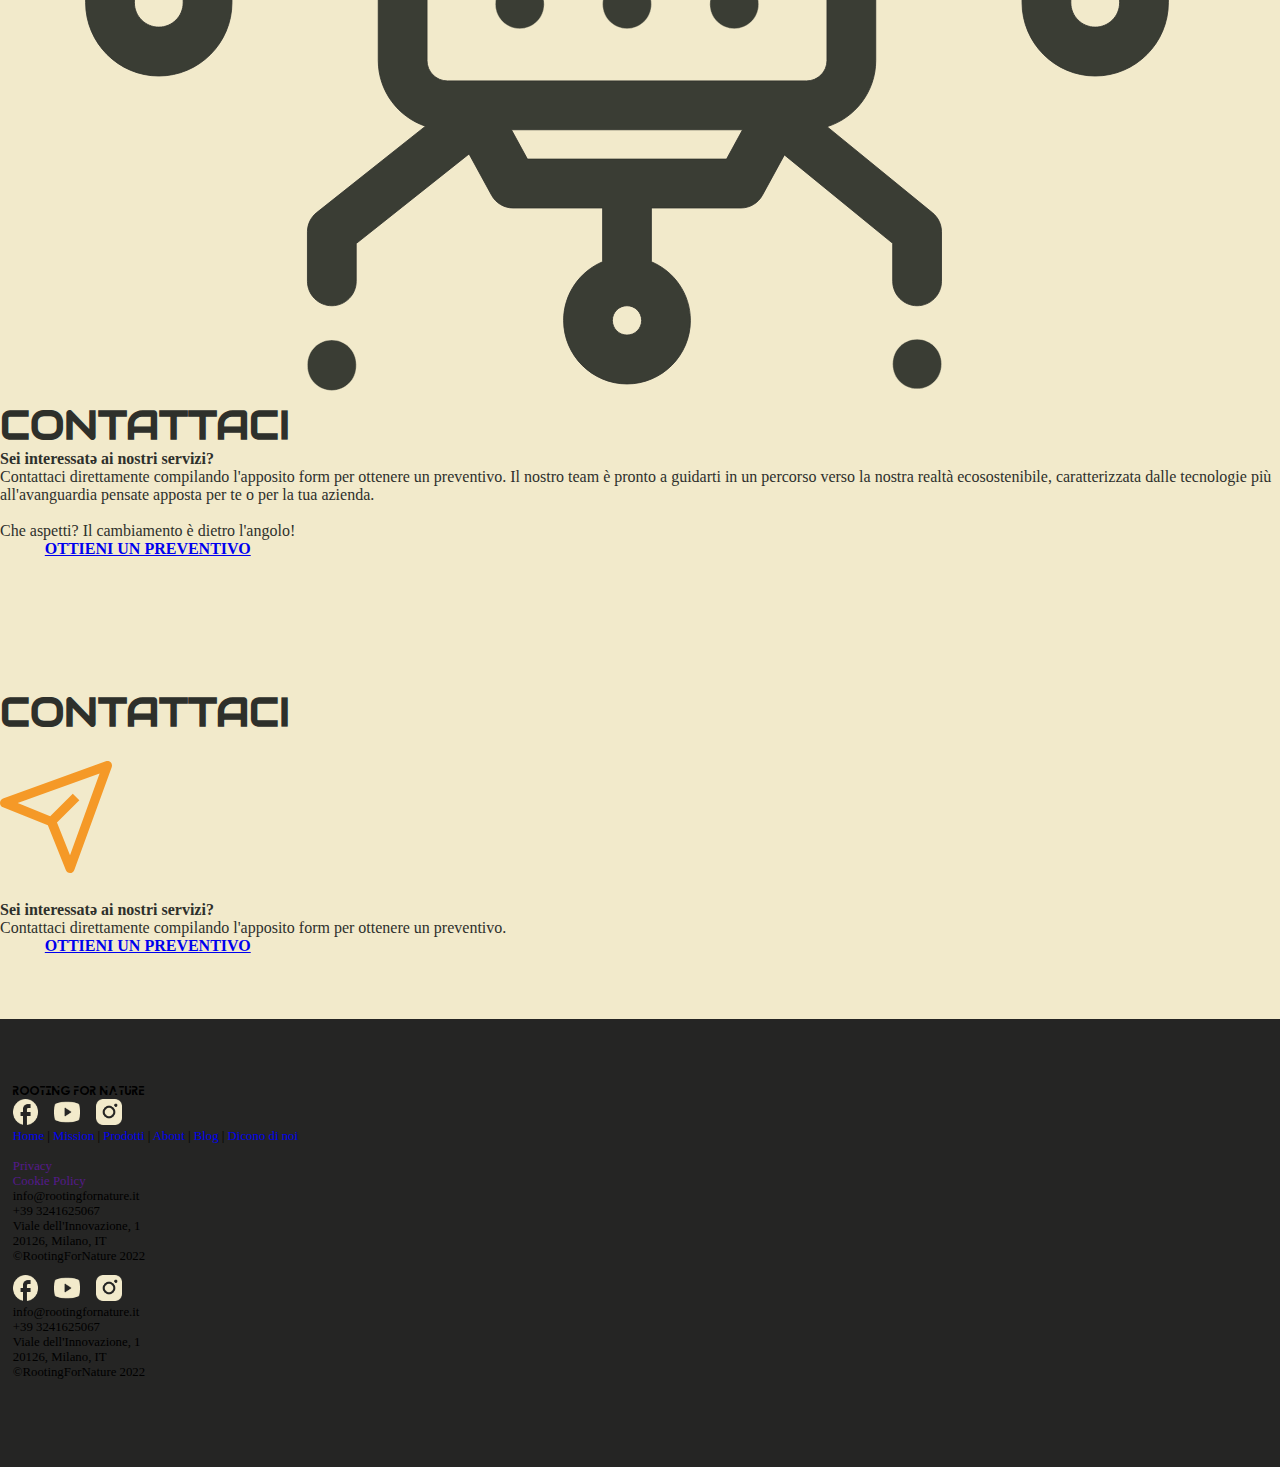
==== commit 40310355: "refactor contacts" ====
--- a/index.html
+++ b/index.html
@@ -180,7 +180,8 @@
                     </div>
                     <div class="col">
                         <div class="d-flex justify-content-start">
-                            <span class="leaf-title leaf-h2"> <img src="img/leaf-vector.svg" alt="icona di foglia" /></span>
+                            <span class="leaf-title leaf-h2"> <img src="img/leaf-vector.svg"
+                                    alt="icona di foglia" /></span>
                             <h2 class="secondary-color">MISSION</h2>
                         </div>
                         <p>RootingForNature persegue un chiaro <b>obiettivo</b>: combattere il cambiamento climatico e
@@ -224,7 +225,8 @@
                 <div class="row col-8">
                     <div class="col">
                         <div class="d-flex justify-content-start">
-                            <span class="leaf-title leaf-h2"> <img src="img/leaf-vector.svg" alt="icona di foglia" /></span>
+                            <span class="leaf-title leaf-h2"> <img src="img/leaf-vector.svg"
+                                    alt="icona di foglia" /></span>
                             <h2 class="secondary-color">PRODOTTI</h2>
                         </div>
                         <p>I nostri prodotti comprendono due droni:
@@ -274,7 +276,8 @@
                     </div>
                     <div class="col">
                         <div class="d-flex justify-content-start">
-                            <span class="leaf-title leaf-h2"> <img src="img/leaf-vector.svg" alt="icona di foglia" /></span>
+                            <span class="leaf-title leaf-h2"> <img src="img/leaf-vector.svg"
+                                    alt="icona di foglia" /></span>
                             <h2 class="secondary-color">ABOUT</h2>
                         </div>
                         <p>Il nostro team si compone di persone fortemente motivate a fare la differenza ed i nostri
@@ -315,7 +318,8 @@
                 <div class="row col-8">
                     <div class="col">
                         <div class="d-flex justify-content-start">
-                            <span class="leaf-title leaf-h2"> <img src="img/leaf-vector.svg" alt="icona di foglia" /></span>
+                            <span class="leaf-title leaf-h2"> <img src="img/leaf-vector.svg"
+                                    alt="icona di foglia" /></span>
                             <h2 class="secondary-color">BLOG</h2>
                         </div>
                         <p>L&apos;<b>informazione</b> &egrave; alla base del percorso verso un cambiamento più
@@ -364,7 +368,8 @@
                     </div>
                     <div class="col">
                         <div class="d-flex justify-content-start">
-                            <span class="leaf-title leaf-h2"> <img src="img/leaf-vector.svg" alt="icona di foglia" /></span>
+                            <span class="leaf-title leaf-h2"> <img src="img/leaf-vector.svg"
+                                    alt="icona di foglia" /></span>
                             <h2 class="secondary-color">DICONO DI NOI</h2>
                         </div>
                         <p>La realt&agrave; di RootingForNature &egrave; relativamente nuova, ma gi&agrave; in molti
@@ -395,44 +400,7 @@
 
 
         <!-- CONTATTACI -->
-        <!-- desktop version -->
-        <section class="section-lg-bg">
-            <div class="container-fluid d-none d-lg-flex light-bg justify-content-center">
-                <div class="row col-8">
-                    <div class="col">
-                        <img src="img/contact-img.svg" alt="contact us" class="home-section-images" />
-                    </div>
-                    <div class="col align-self-center">
-                        <div class="d-flex justify-content-start">
-                            <h2 class="secondary-color">CONTATTACI</h2>
-                        </div>
-                        <p><b>Sei interessatə ai nostri servizi?</b><br>
-
-                            Contattaci direttamente compilando l&apos;apposito form per ottenere un preventivo. Il
-                            nostro team &egrave; pronto a guidarti in un percorso verso la nostra realt&agrave;
-                            ecosostenibile, caratterizzata dalle tecnologie più all&apos;avanguardia pensate apposta per
-                            te o per la tua azienda.
-
-                            Che aspetti? Il cambiamento &egrave; dietro l&apos;angolo!</p>
-                        <a href="3_about.html" class="btn btn-primary">Ottieni un preventivo</a>
-                    </div>
-
-                </div>
-            </div>
-
-            <!-- mobile version -->
-            <div class="container-fluid d-lg-none light-bg">
-                <div class="row  px-3">
-                    <div class="text-center">
-                        <h2>CONTATTACI</h2>
-                        <img src="img/contact-icon.svg" alt="icona sezione contattaci"
-                            class="home-section-icon-height" />
-                        <p><b>Sei interessatə ai nostri servizi?</b><br>
-                            Contattaci direttamente compilando l&apos;apposito form per ottenere un preventivo.</p>
-                        <a href="3_about.html" class="btn btn-primary">Ottieni un preventivo</a>
-                    </div>
-                </div>
-            </div>
+        <section id="contacts" class="section-lg-bg">
         </section>
 
         <footer id="footer">
@@ -441,7 +409,7 @@
         <!-- <script src="https://cdn.jsdelivr.net/npm/bootstrap@5.2.3/dist/js/bootstrap.bundle.min.js"
             integrity="sha384-kenU1KFdBIe4zVF0s0G1M5b4hcpxyD9F7jL+jjXkk+Q2h455rYXK/7HAuoJl+0I4"
             crossorigin="anonymous"></script> -->
-        <script src="https://ajax.googleapis.com/ajax/libs/jquery/1.11.2/jquery.min.js"></script>
+        <script src="https://ajax.googleapis.com/ajax/libs/jquery/3.6.1/jquery.min.js"></script>
         <script src="js/header-footer.js"></script>
         <script src="js/animations.js"></script>
 
--- a/css/style.css
+++ b/css/style.css
@@ -45,13 +45,15 @@
 h2 {
     font-family: 'Audiowide';
     font-size: 2.5rem;
-    /*text-transform: uppercase;*/
 }
 
 h3 {
     font-family: 'Audiowide';
     font-size: 2rem;
-    /*text-transform: uppercase;*/
+}
+
+h4 {
+    font-family: 'Audiowide';
 }
 
 .subtitle {
@@ -444,120 +446,7 @@
 }
 
 
-/****** css vecchio carosello *****/
-/* .light-card{ 
-    background-color: var(--bs-light-body-color) ;  
-} 
-
-.carousel-card{
-    display: flex;
-
-}
-
-.img-card-article1 {
-    background-image: url(../img-blog/articolocard1.jpg);
-    background-size: cover;
-    width: 280px;
-    height: 236px;
-}
-
-.img-card-article2 {
-    background-image: url(../img-blog/articolocard2.jpg);
-    background-size: cover;
-    width: 280px;
-    height: 236px;
-}
-
-.img-card-article3 {
-    background-image: url(../img-blog/articolocard3.jpg);
-    background-size: cover;
-    width: 280px;
-    height: 236px;
-}
-
-.img-card-article4 {
-    background-image: url(../img-blog/articolocard4.jpg);
-    background-size: cover;
-    width: 280px;
-    height: 236px;
-}
-
-.img-card-article5 {
-    background-image: url(../img-blog/articolocard5.jpg);
-    background-size: cover;
-    width: 280px;
-    height: 236px;
-}
-
-.img-card-article6 {
-    background-image: url(../img-blog/articolocard6.jpg);
-    background-size: cover;
-    width: 280px;
-    height: 236px;
-}
- 
-.card-title{ 
- color: var(--bs-bg-dark-green); 
- padding-top: 0.625rem; 
-} 
-.card-text{ 
-    color: var(--bs-bg-light-green); 
-} 
- 
-h4 { 
- 
-    font-family: 'Audiowide'; 
-    font-size: 1.5rem; 
-    text-transform: uppercase; 
- 
-} 
- 
-.img-fluid{ 
-    padding-top: 1.5rem; 
-    padding-left: 1rem; 
-    padding-right: 1rem; 
-} 
- 
-.margin{ 
-    margin: auto; 
-    padding-top: 1.875rem; 
-    padding-bottom: 1.25rem; 
-} 
-
-
-.carousel-control-prev,
-.carousel-control-next {
-  background-color: #e1e1e1;
-  width: 5vh;
-  height: 5vh;
-  border-radius: 50%;
-  top: 50%;
-  transform: translateY(-50%);
-}
-
-  
-.cards-wrapper {
-    display: flex;
-    justify-content: center;
-    
-}
-
-.card {
-    margin: 0 0.5em;
-    box-shadow: 2px 6px 8px 0 rgba(22, 22, 26, 0.18);
-    border: none;
-    border-radius: 3;
-    width: 50vh;
-    display: flex;
-    flex-direction: column;
-    align-items: center;
-}
-.carousel-inner {
-    padding: 1em;
-} */
-
-
-/****** css nuovo carosello *****/
+/****** carosello *****/
 
 .card-text{ 
     color: var(--bs-bg-light-green); 
@@ -568,14 +457,10 @@
     justify-content: space-between;
 }
 
-.card {
+.card-blog {
     background-color: #F2EACB;
     padding: 20px;
     margin: 1rem;
-}
-
-.card-title {
-    text-align: center;
 }
 
 .card-text {
@@ -609,7 +494,7 @@
         order:3; 
     }
 
-    .card {
+    .card-blog {
         margin-left:0;
         margin-right:0;
     }
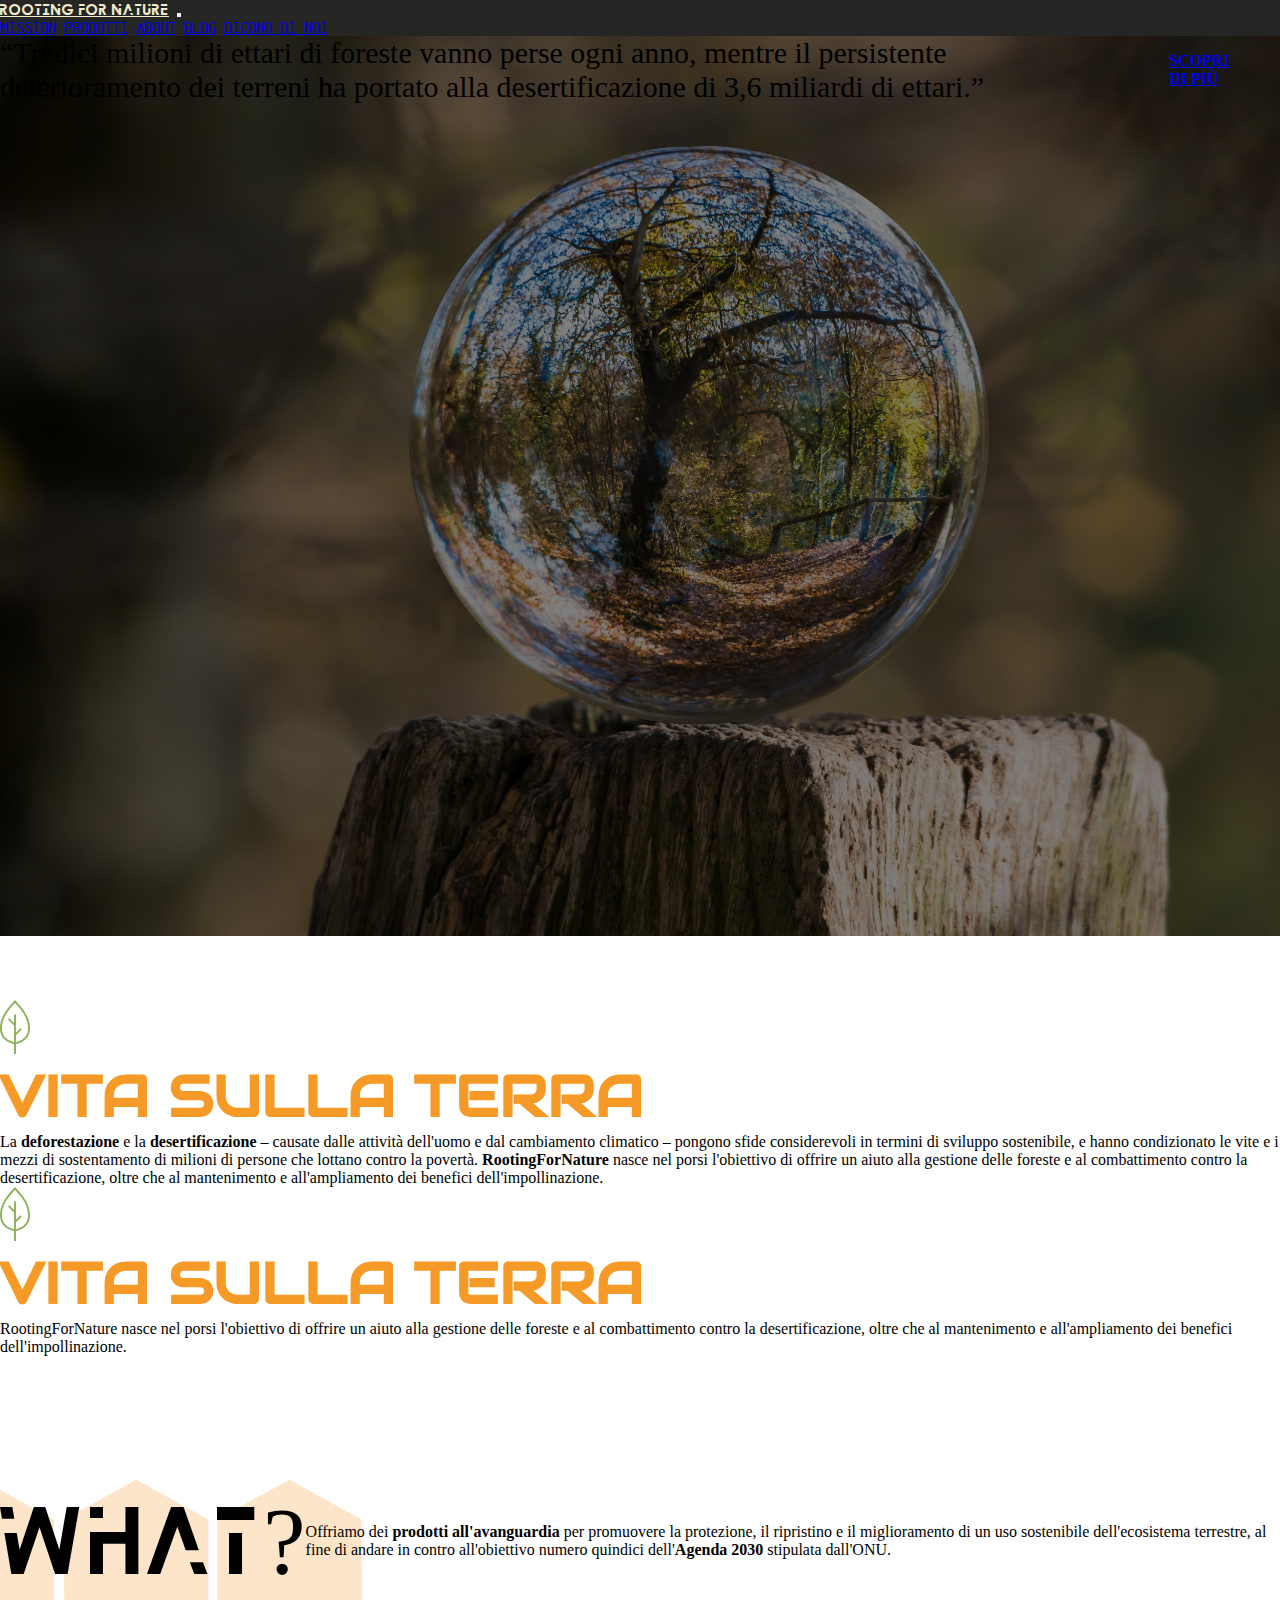
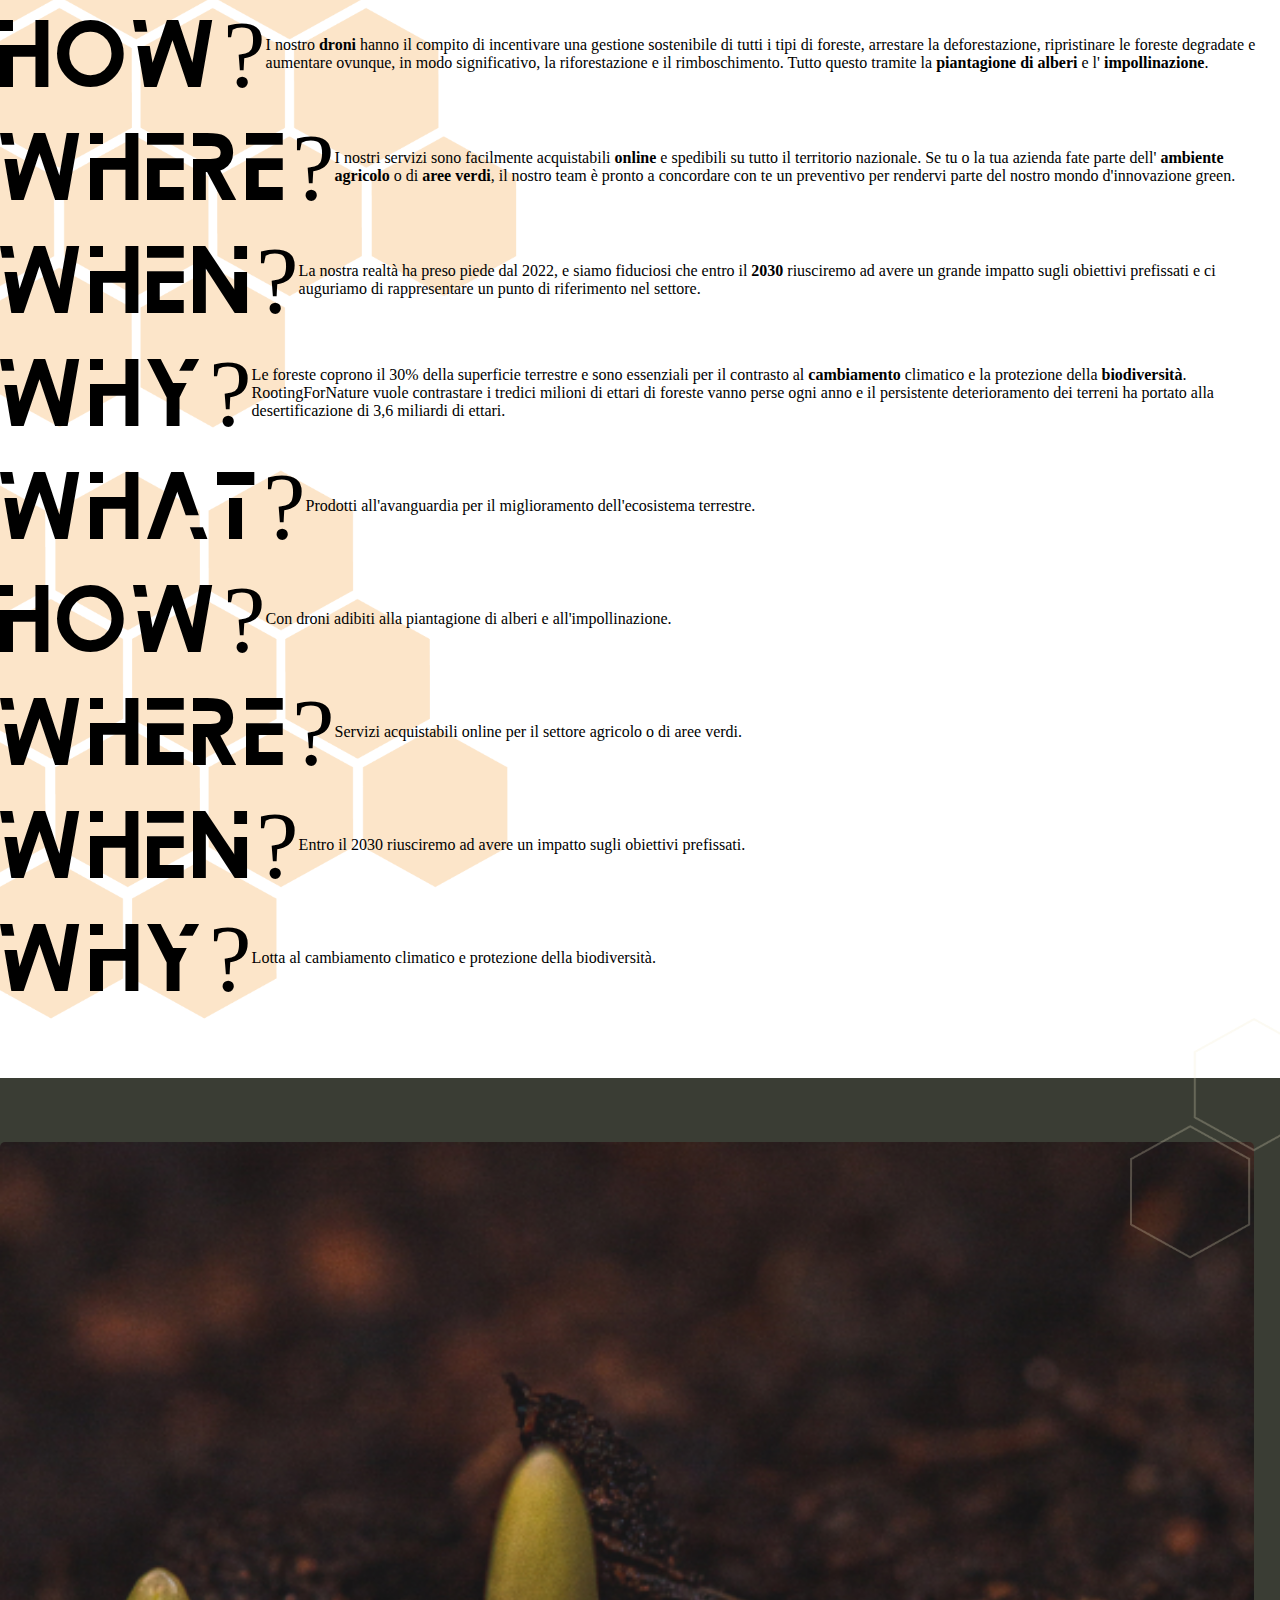
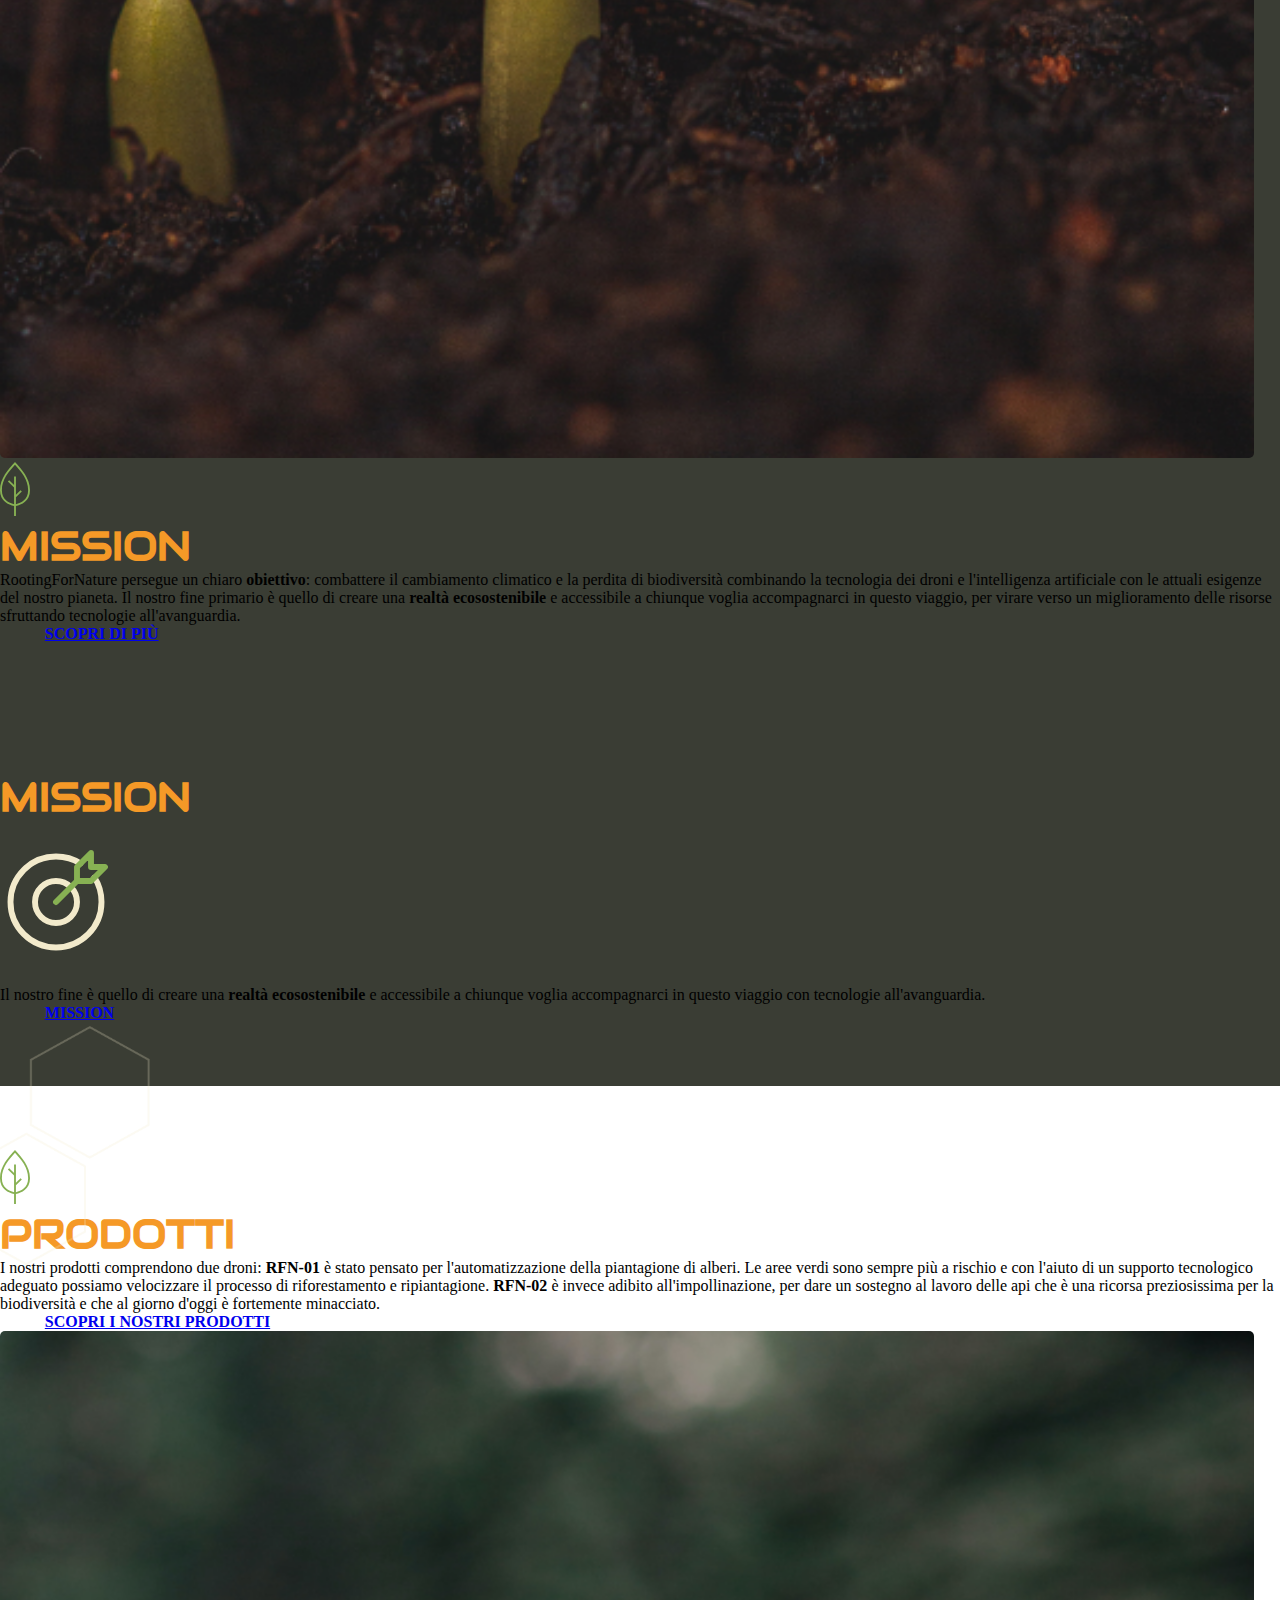
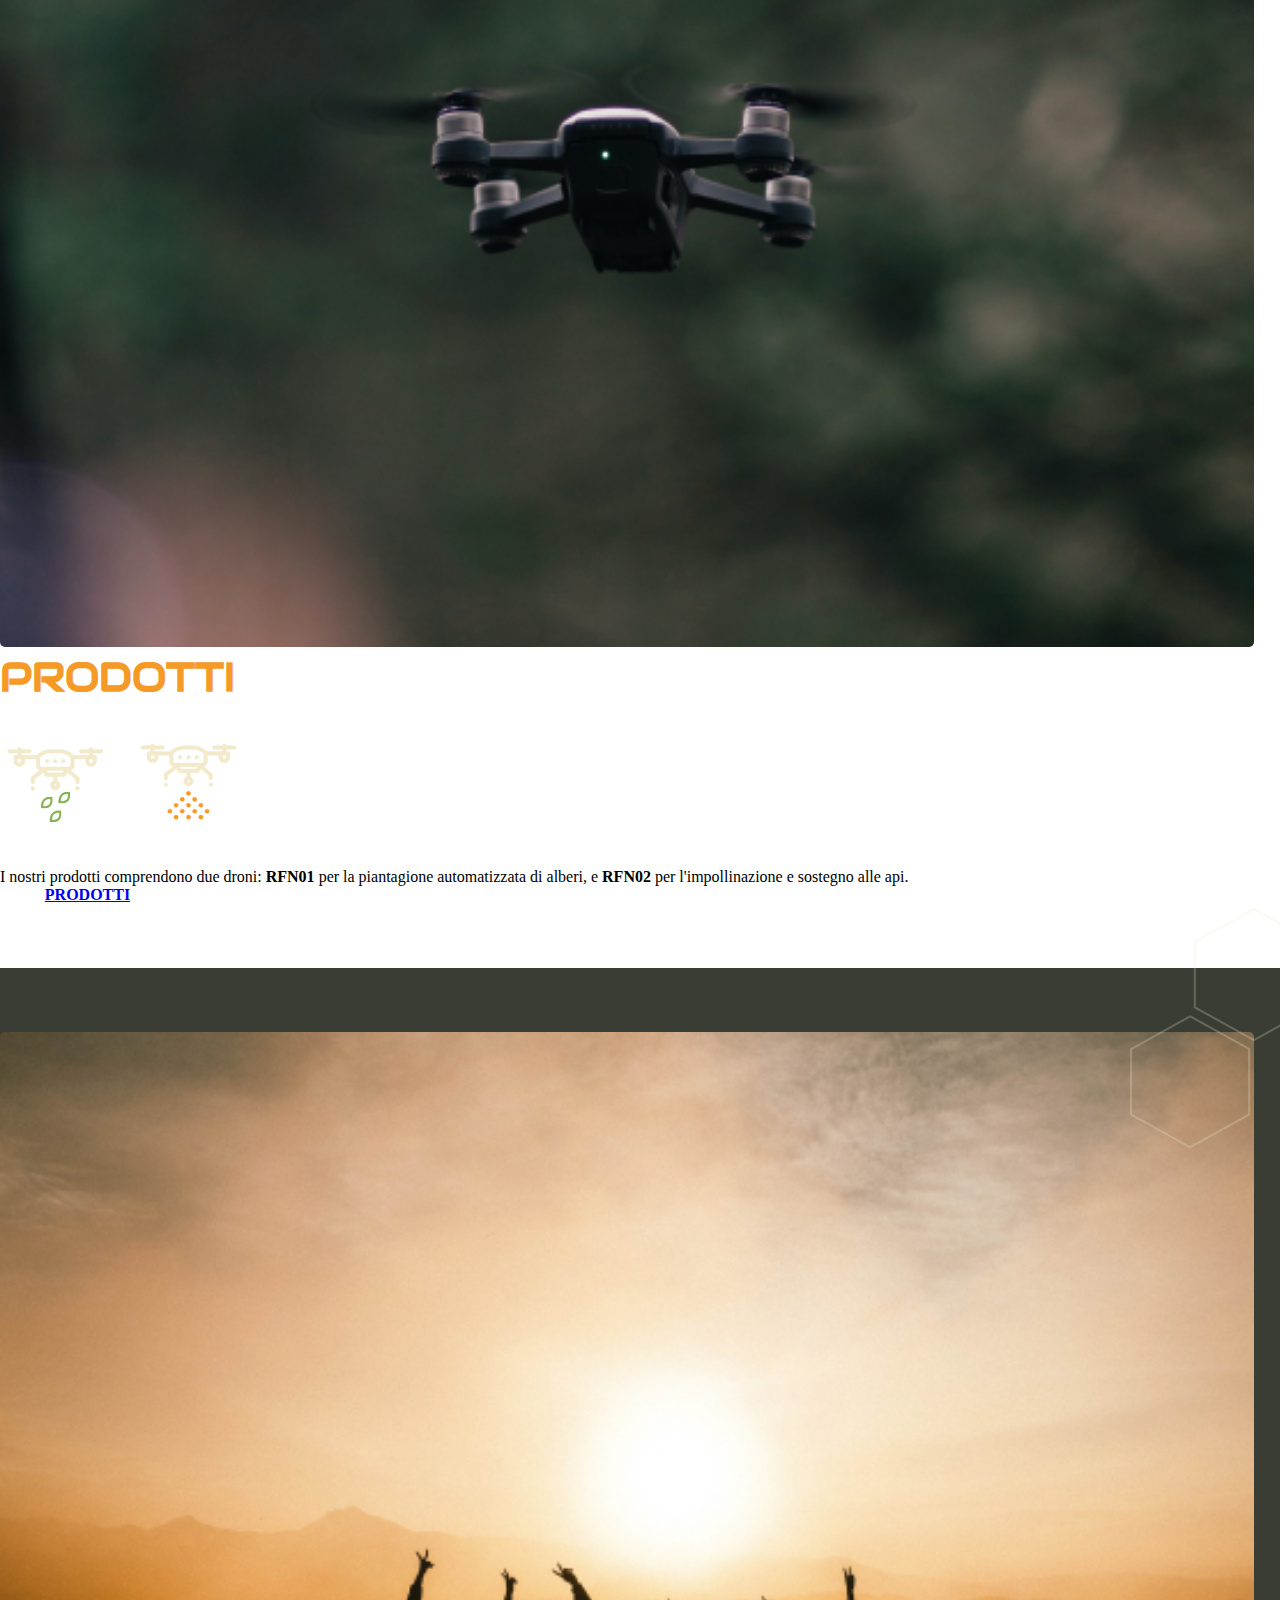
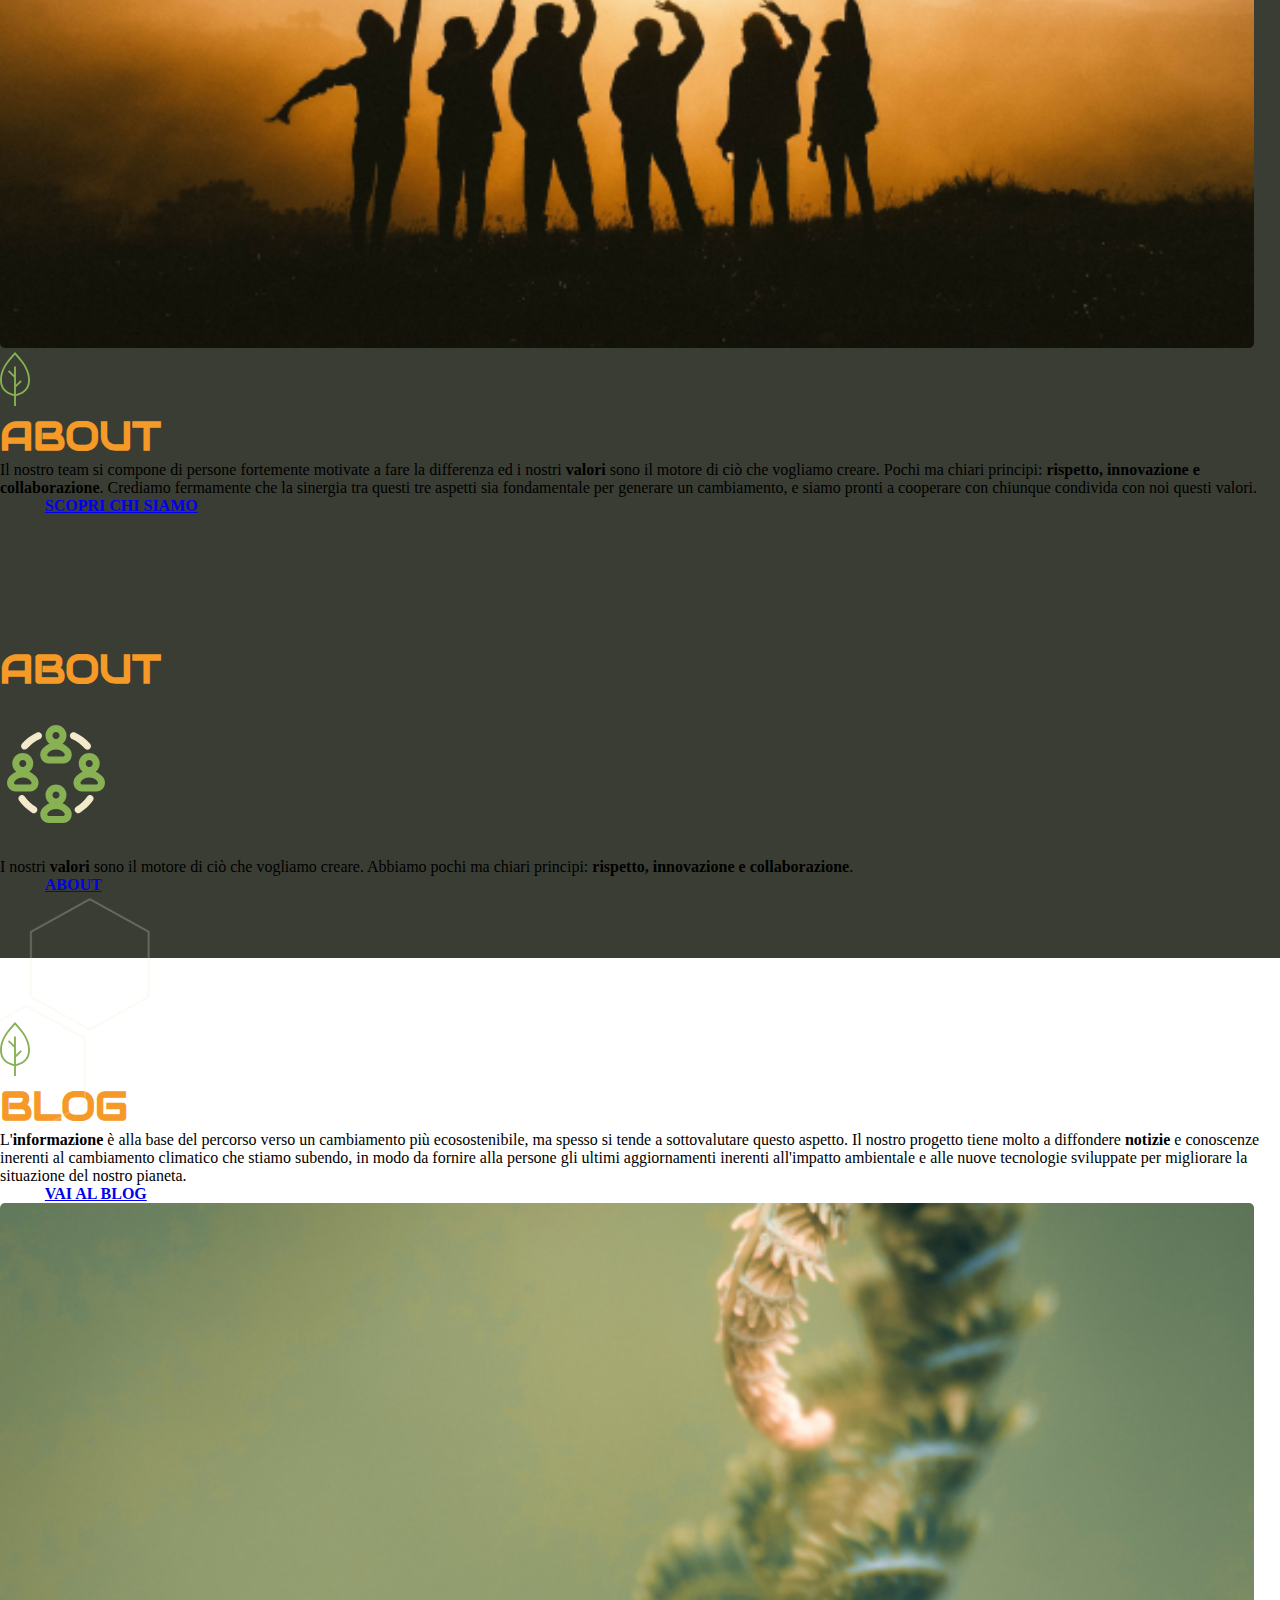
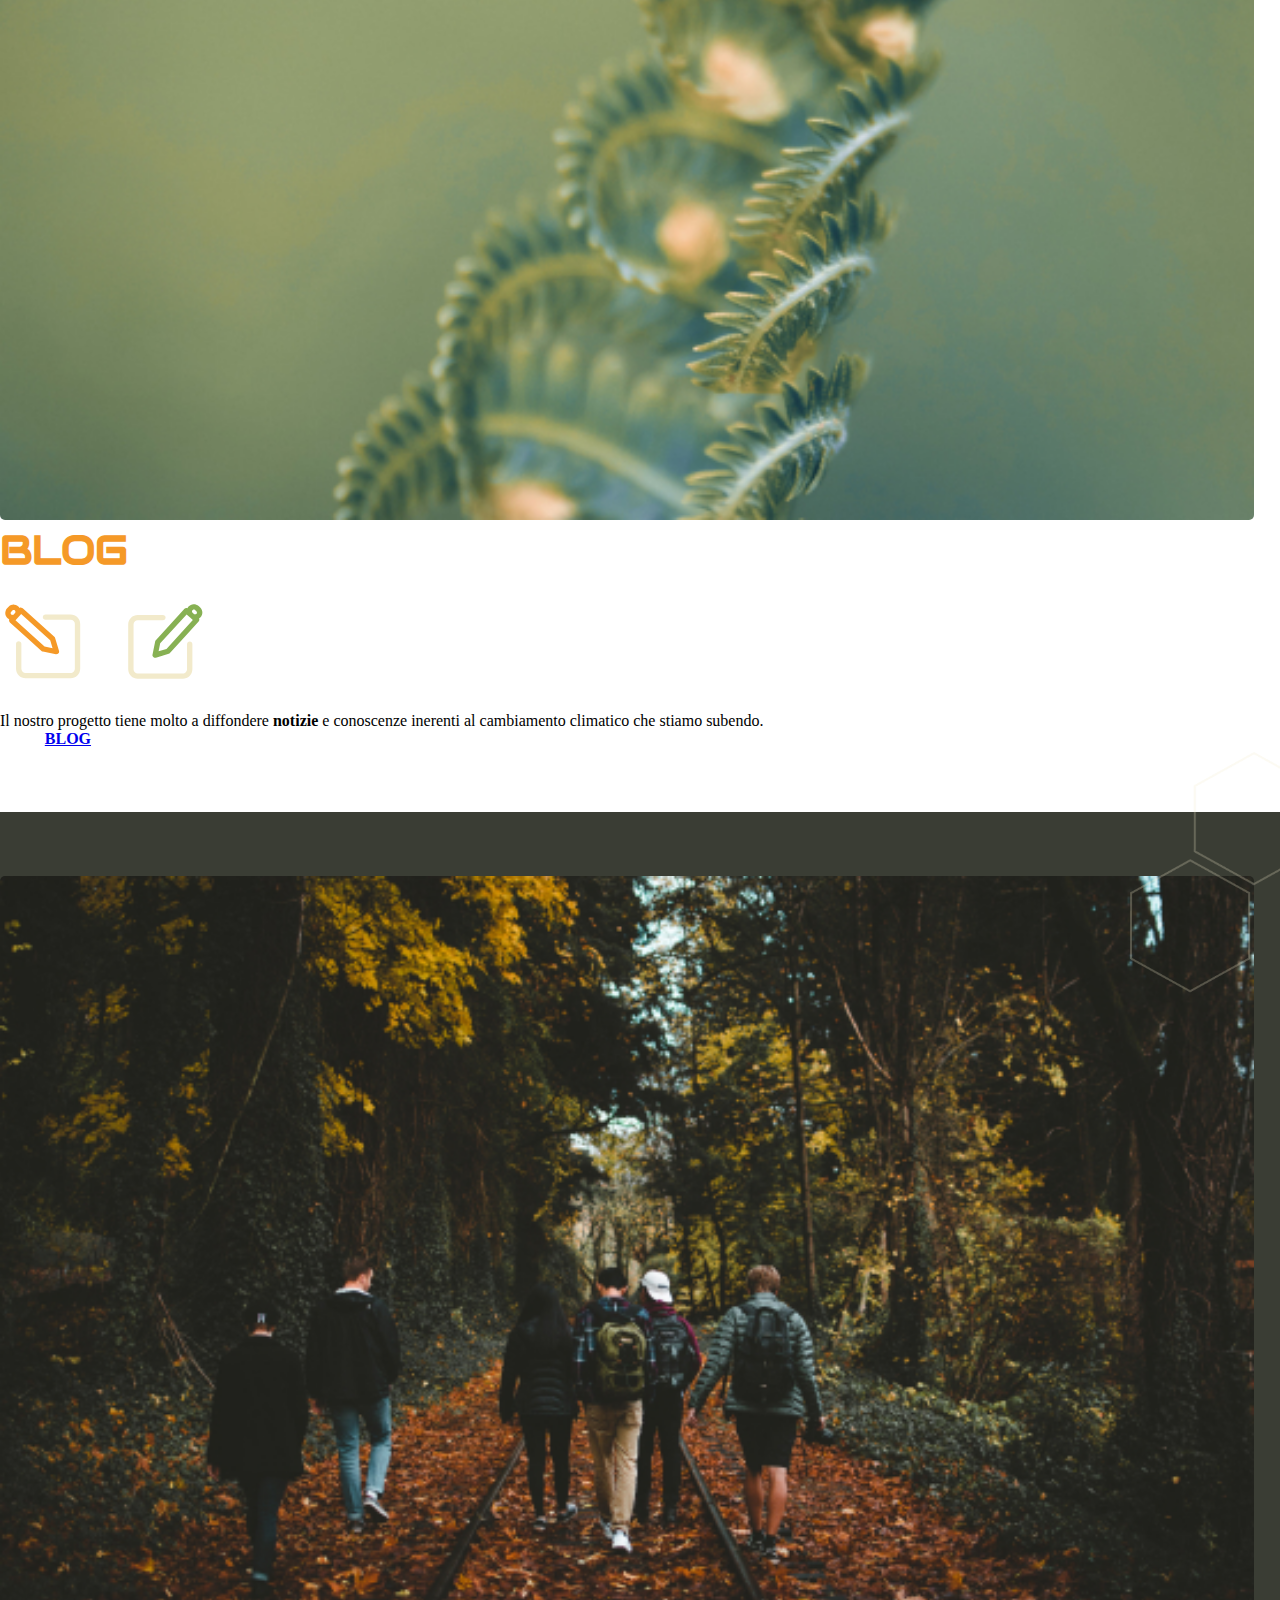
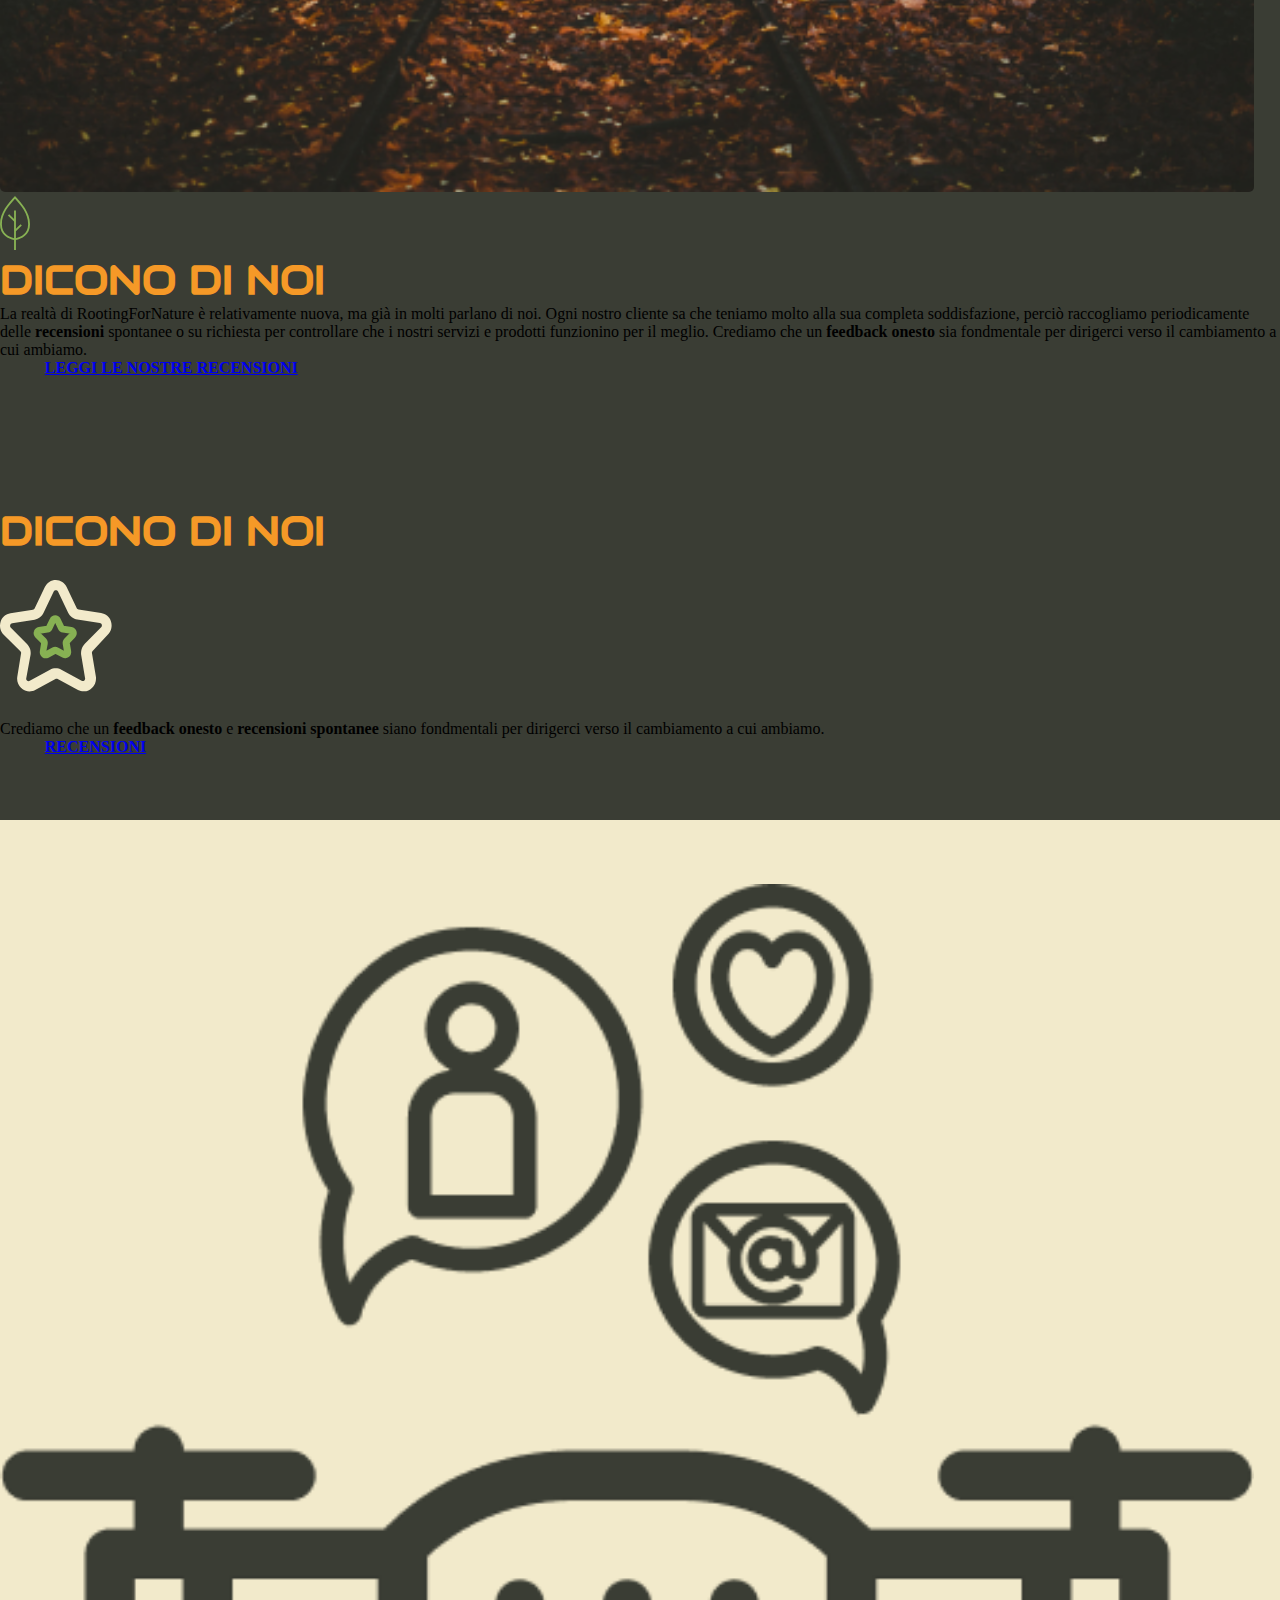
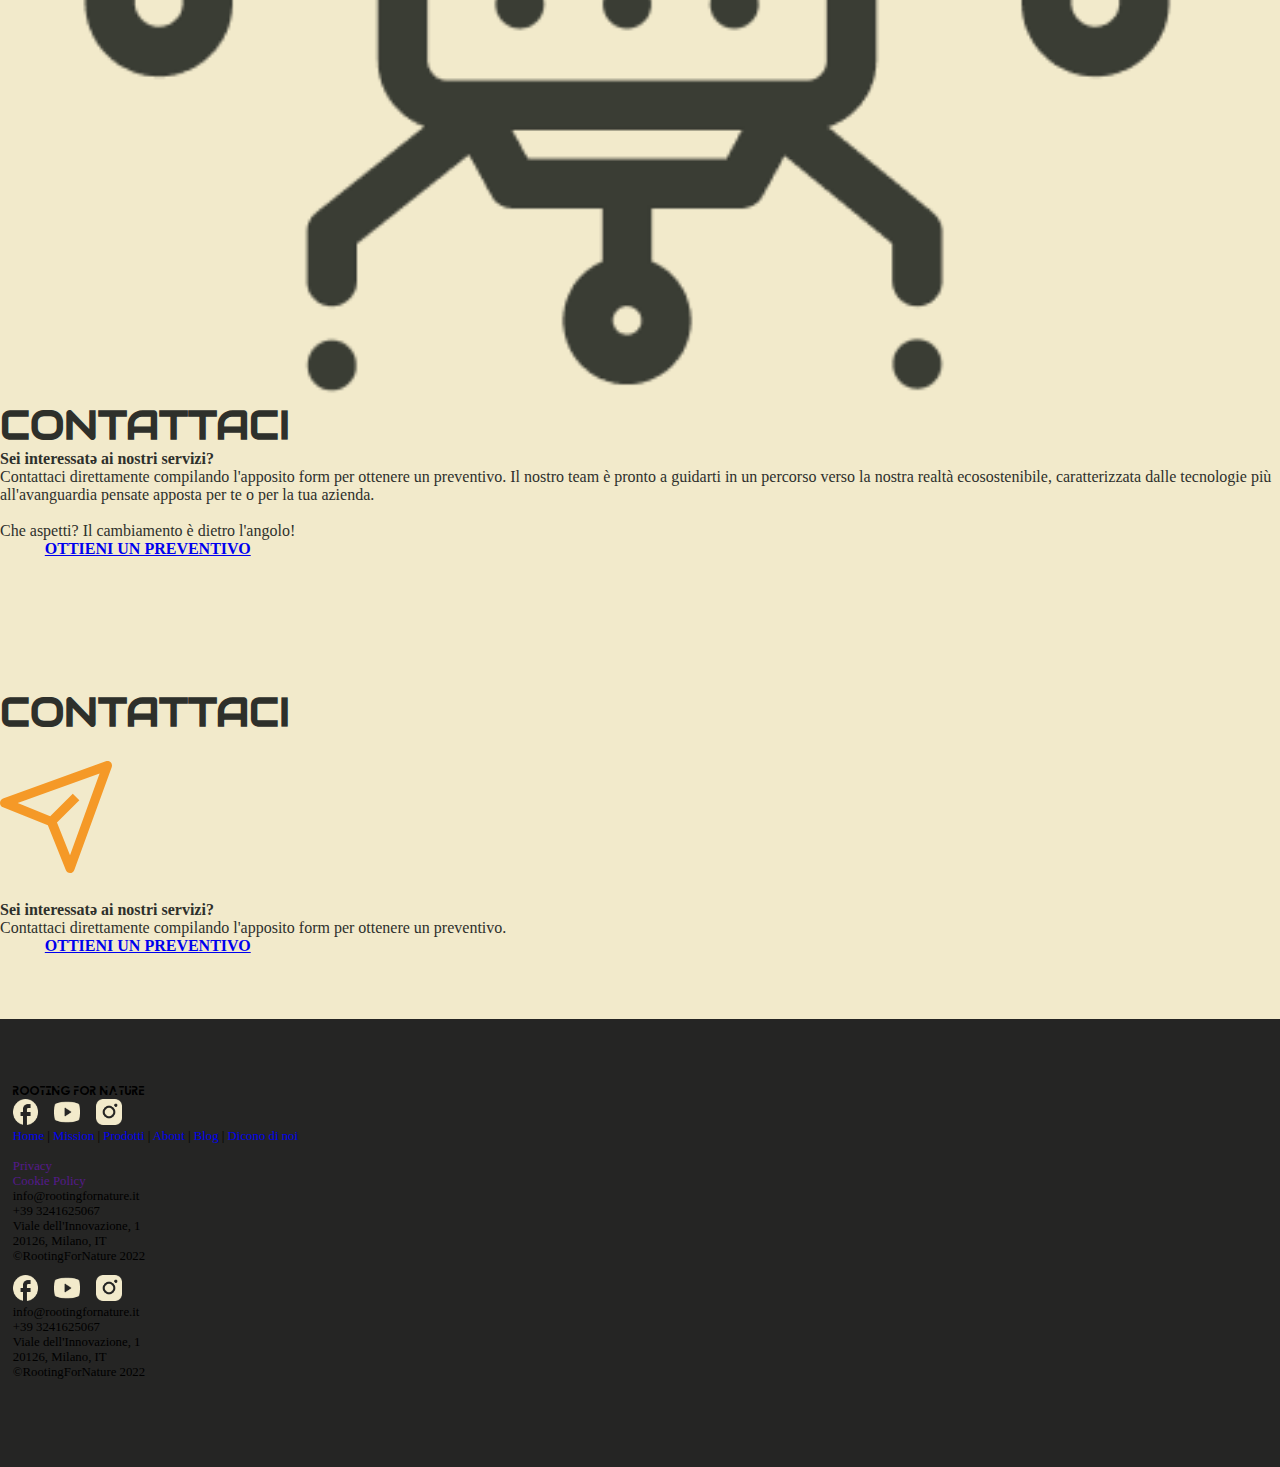
==== commit 78579445: "minor fix 1" ====
--- a/index.html
+++ b/index.html
@@ -8,6 +8,7 @@
         <meta name="keywords"
             content="impollinazione, drone, semina, industria, RootingFroNature, team, recensioni, blog, articoli">
         <meta name="description" content="Home di Rooting For Nature">
+
         <link href="https://cdn.jsdelivr.net/npm/bootstrap@5.2.3/dist/css/bootstrap.min.css" rel="stylesheet"
             integrity="sha384-rbsA2VBKQhggwzxH7pPCaAqO46MgnOM80zW1RWuH61DGLwZJEdK2Kadq2F9CUG65" crossorigin="anonymous">
         <link rel="stylesheet" type="text/css" href="css/style.css">
@@ -406,9 +407,9 @@
         <footer id="footer">
         </footer>
 
-        <!-- <script src="https://cdn.jsdelivr.net/npm/bootstrap@5.2.3/dist/js/bootstrap.bundle.min.js"
+        <script src="https://cdn.jsdelivr.net/npm/bootstrap@5.2.3/dist/js/bootstrap.bundle.min.js"
             integrity="sha384-kenU1KFdBIe4zVF0s0G1M5b4hcpxyD9F7jL+jjXkk+Q2h455rYXK/7HAuoJl+0I4"
-            crossorigin="anonymous"></script> -->
+            crossorigin="anonymous"></script>
         <script src="https://ajax.googleapis.com/ajax/libs/jquery/3.6.1/jquery.min.js"></script>
         <script src="js/header-footer.js"></script>
         <script src="js/animations.js"></script>
--- a/css/style.css
+++ b/css/style.css
@@ -1,7 +1,4 @@
 @import url('https://fonts.googleapis.com/css2?family=Audiowide&family=Inconsolata:wght@400;600;700&family=Poppins:ital,wght@0,400;0,600;0,700;1,400&display=swap');
-@import url('about.css');
-@import url('dicono.css');
-@import url('mission.css');
 @import url('articoli.css');
 
 @font-face {
@@ -216,6 +213,16 @@
     }
 }
 
+.row, col {
+    margin-top: 0em !important;
+    margin-right: 0em !important;
+    margin-left: 0em !important;
+    padding-top: 0em !important;
+    padding-right: 0em !important;
+    padding-left: 0em !important; 
+
+}
+
 
 /* =============================
     HOME
@@ -230,6 +237,12 @@
     background-blend-mode: overlay;
 }
 
+@media (max-width: 767px){
+    .hero-home {
+        height: 50vh;
+    }
+}
+
 .hero-text {
     font-size: 1.87rem;
 }
@@ -237,7 +250,7 @@
 /* sm breackpoint */
 @media (max-width: 575.98px) {
     .hero-text {
-        font-size: 1rem;
+        font-size: 1.2rem;
     }
 }
 
@@ -254,7 +267,7 @@
     }
 
     .home-w-titles {
-        font-size: 2em;
+        font-size: 2em !important;
     }
 }
 
@@ -263,6 +276,7 @@
     font-family: 'ProcrastinatingPixie';
     transition: text-shadow 0.5s ease-in;
 }
+
 .home-w-titles:hover {
     text-shadow: 0 0 0.3em #F59927, 0 0 0.3em #F59927, 0 0 0.3em #F59927;
     transition: linear 2s ease-in;
@@ -519,4 +533,199 @@
         height: 573px; 
     }
     
+}
+
+/* =============================
+    MISSION
+   ============================= */
+
+   .hero-mission-1 {
+    background-image: url("../img/mission-alberi.jpg"), linear-gradient(rgba(0,0,0,0.5),rgba(0,0,0,0.5));
+    background-position: center;
+    background-repeat: no-repeat;
+    background-size: cover;
+    height: 60vh;
+    background-blend-mode: overlay;
+    
+}
+
+.hero-mission-2 {
+    background-image: url("../img/mission-paesaggio.jpg"), linear-gradient(rgba(0,0,0,0.5),rgba(0,0,0,0.5));
+    background-position: center;
+    background-repeat: no-repeat;
+    background-size: cover;
+    height: 60vh;
+    background-blend-mode: overlay;
+    
+}
+
+@media (max-width: 767px){
+    .hero-mission-1, .hero-mission-2 {
+        height: 30vh;
+    }
+}
+
+/* =============================
+    ABOUT US
+   ============================= */
+
+   .bg-landing{
+    background-image: url(../img/about-landing.jpg);
+    background-size: cover;
+    width: 100%;
+    height: 80vh;
+}
+
+/* About page has a text of a different size from pretitle and subtitle, so I created a custom class */
+.inconsolata_custom {
+    font-family: 'Inconsolata';
+    font-size: 1.13rem;
+    white-space: nowrap;
+    text-transform: uppercase;
+}
+
+.divHiveImg-about img { 
+    margin-top: -170%; 
+    width: 150px
+}
+
+.form-control{
+    background-color: var(--bs-bg-light-green) !important;
+    border: 1px solid var(--bs-light-body-color); 
+    color: var(--bs-light-body-color);
+}
+
+.message-text{
+    height: 320px;
+}
+
+.images-radius{
+    border-radius: 5px;
+}
+
+.primary-color{
+    color: var(--bs-custom-primary);
+}
+
+.fixp1{
+    padding-left: 0;
+}
+
+.fixp2{
+    padding-right: 0;
+}
+
+.justify-content-space-between{
+    display: flex;
+    justify-content: space-between;
+}
+
+/* the leaves next to h2 are smaller than the one above the home h1, but instead of downloading another pic i just scaled that one and it works just fine*/
+.leaf-h2{
+    transform: scale(0.9);
+}
+
+.card{
+    border-radius: 10px;
+    width: 97%;
+    /* height: 97%; */
+}
+
+.card-carousel{
+    border-radius: 10px;
+}
+
+.card-bg-white{
+    background-color: var( --bs-light-body-color);
+}
+
+.card-bg-green{
+    background-color: var( --bs-custom-primary);
+}
+
+.dark-text{
+    color: var(--bs-bg-dark-green);
+}
+
+.card-icon{
+    padding-left: 6%;
+    padding-right: 6%;
+    height: 25%;
+    width: 25%;
+}
+
+.card-icon-slider{
+    padding-left: 10%;
+    padding-right: 10%;
+    height: 78%;
+    width: 78%;
+}
+
+.card-title-about{
+    font-size: 1.7vw;
+}
+
+.card-text-about{
+    font-size: 1vw;
+}
+
+.card-title-slider{
+    font-size: 5.8vw;
+}
+
+.card-text-slider{
+    font-size: 4vw;
+}
+
+.slick-slide img {
+    display: inherit !important;
+}
+
+.card-icon:hover{
+    transform: scale(1.15);
+    transition-duration: 0.3s;
+}
+
+/* =============================
+    DICONO DI NOI
+   ============================= */
+
+/****** DESKTOP LANDING PAGE *****/
+.intro-cover {
+    width: 100%;
+    height:80vh;
+    background-image:url("../img/diconodinoi_intro.jpg");
+    background-size: cover;
+    background-position: center;
+}
+
+@media (max-width: 767px){
+    .intro-cover {
+        height:50vh;
+        
+    }
+}
+
+.card_images-dicono {
+    display: flex;
+    flex-direction: column;
+    justify-content: center;
+    align-items: center;
+}
+
+.card-dicono {
+    text-align: center;
+}
+
+.avatar-dicono {
+    width: 50%;
+    
+}
+
+/* =============================
+    ARTICLES
+   ============================= */
+
+.article-img {
+    width: 90%;
 }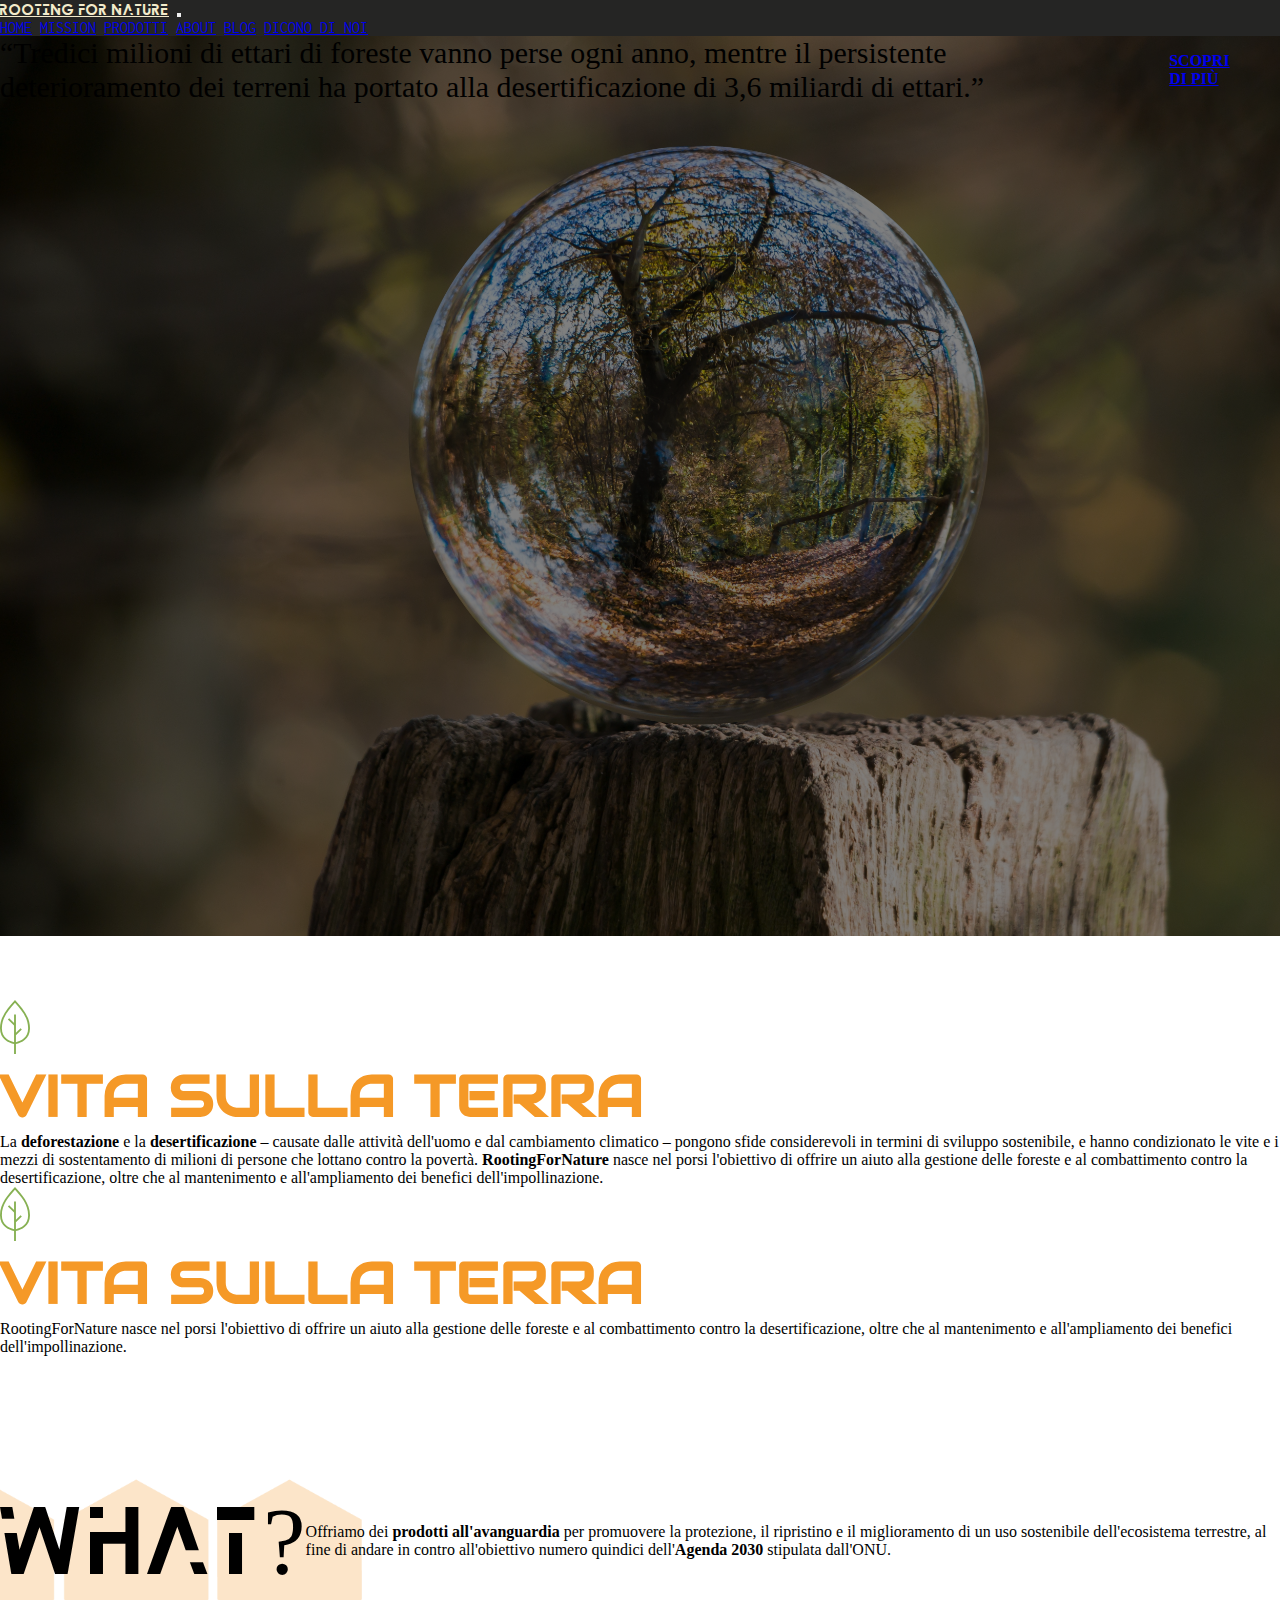
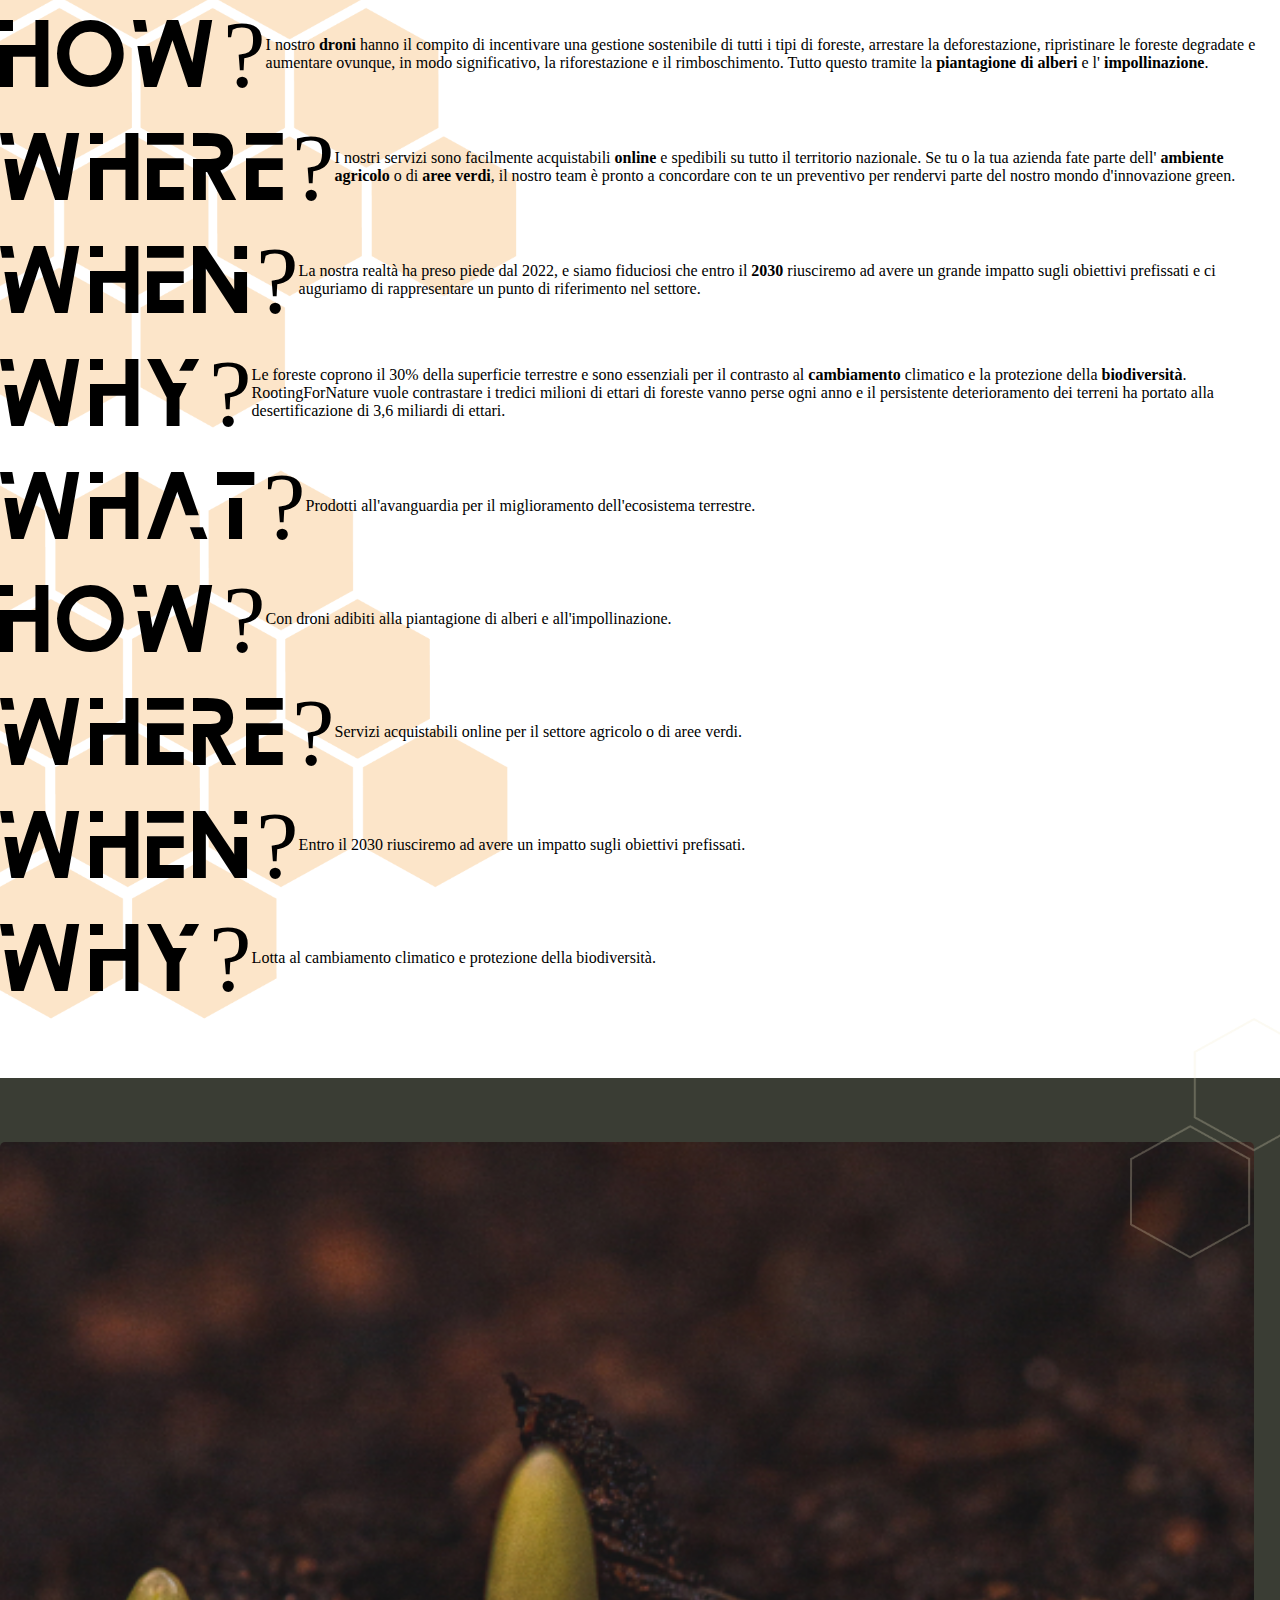
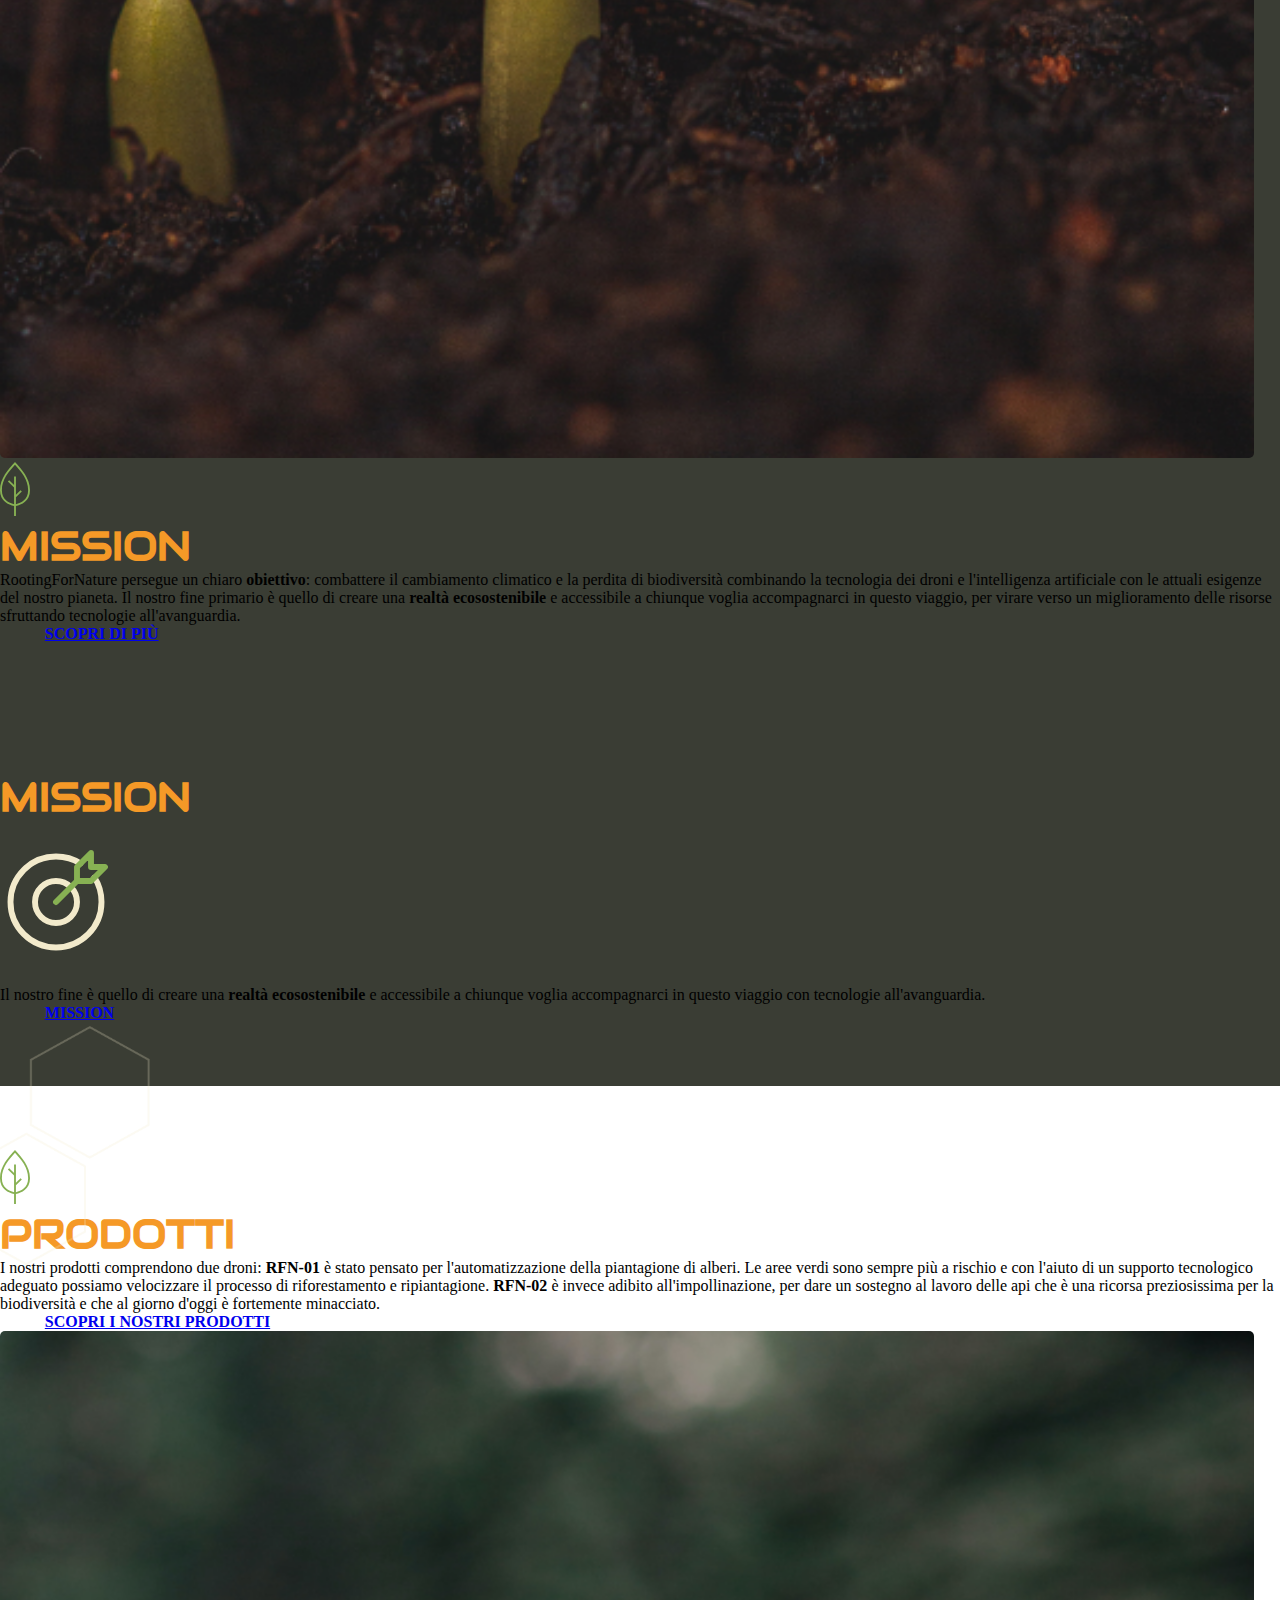
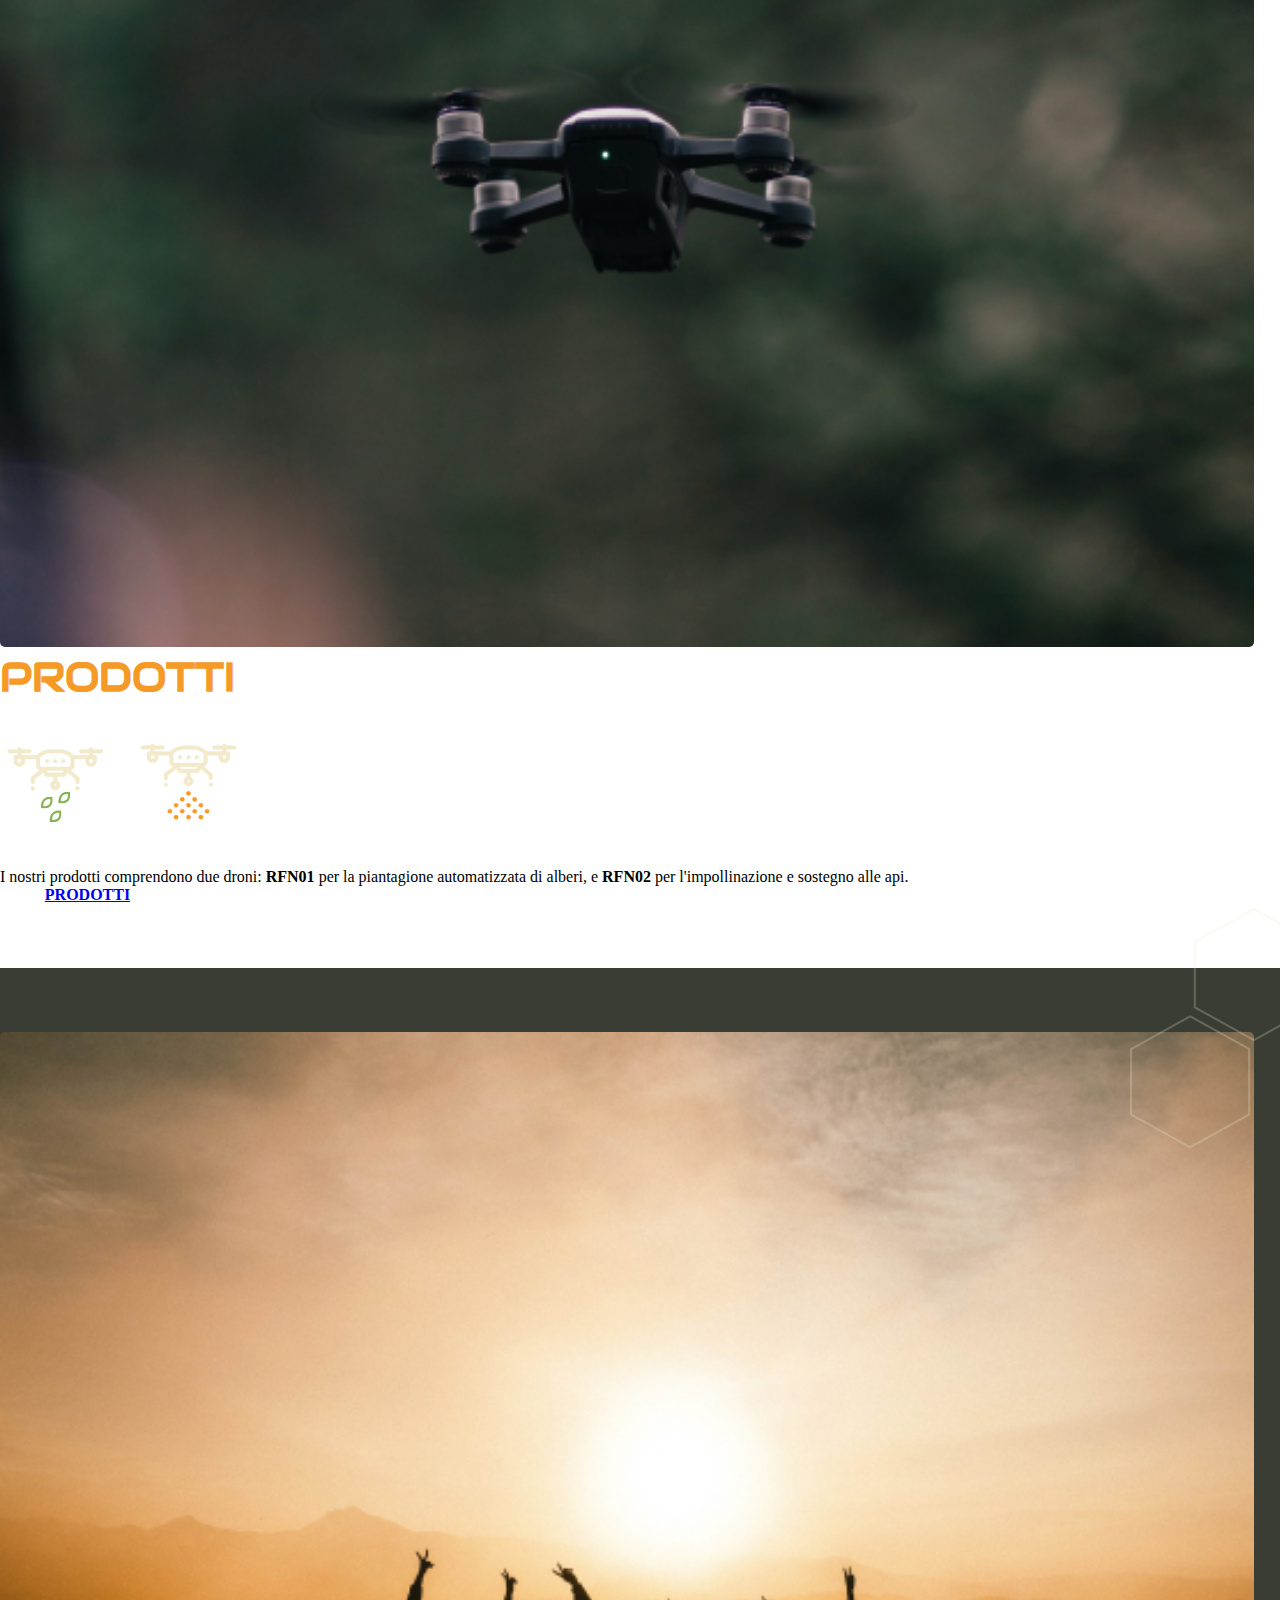
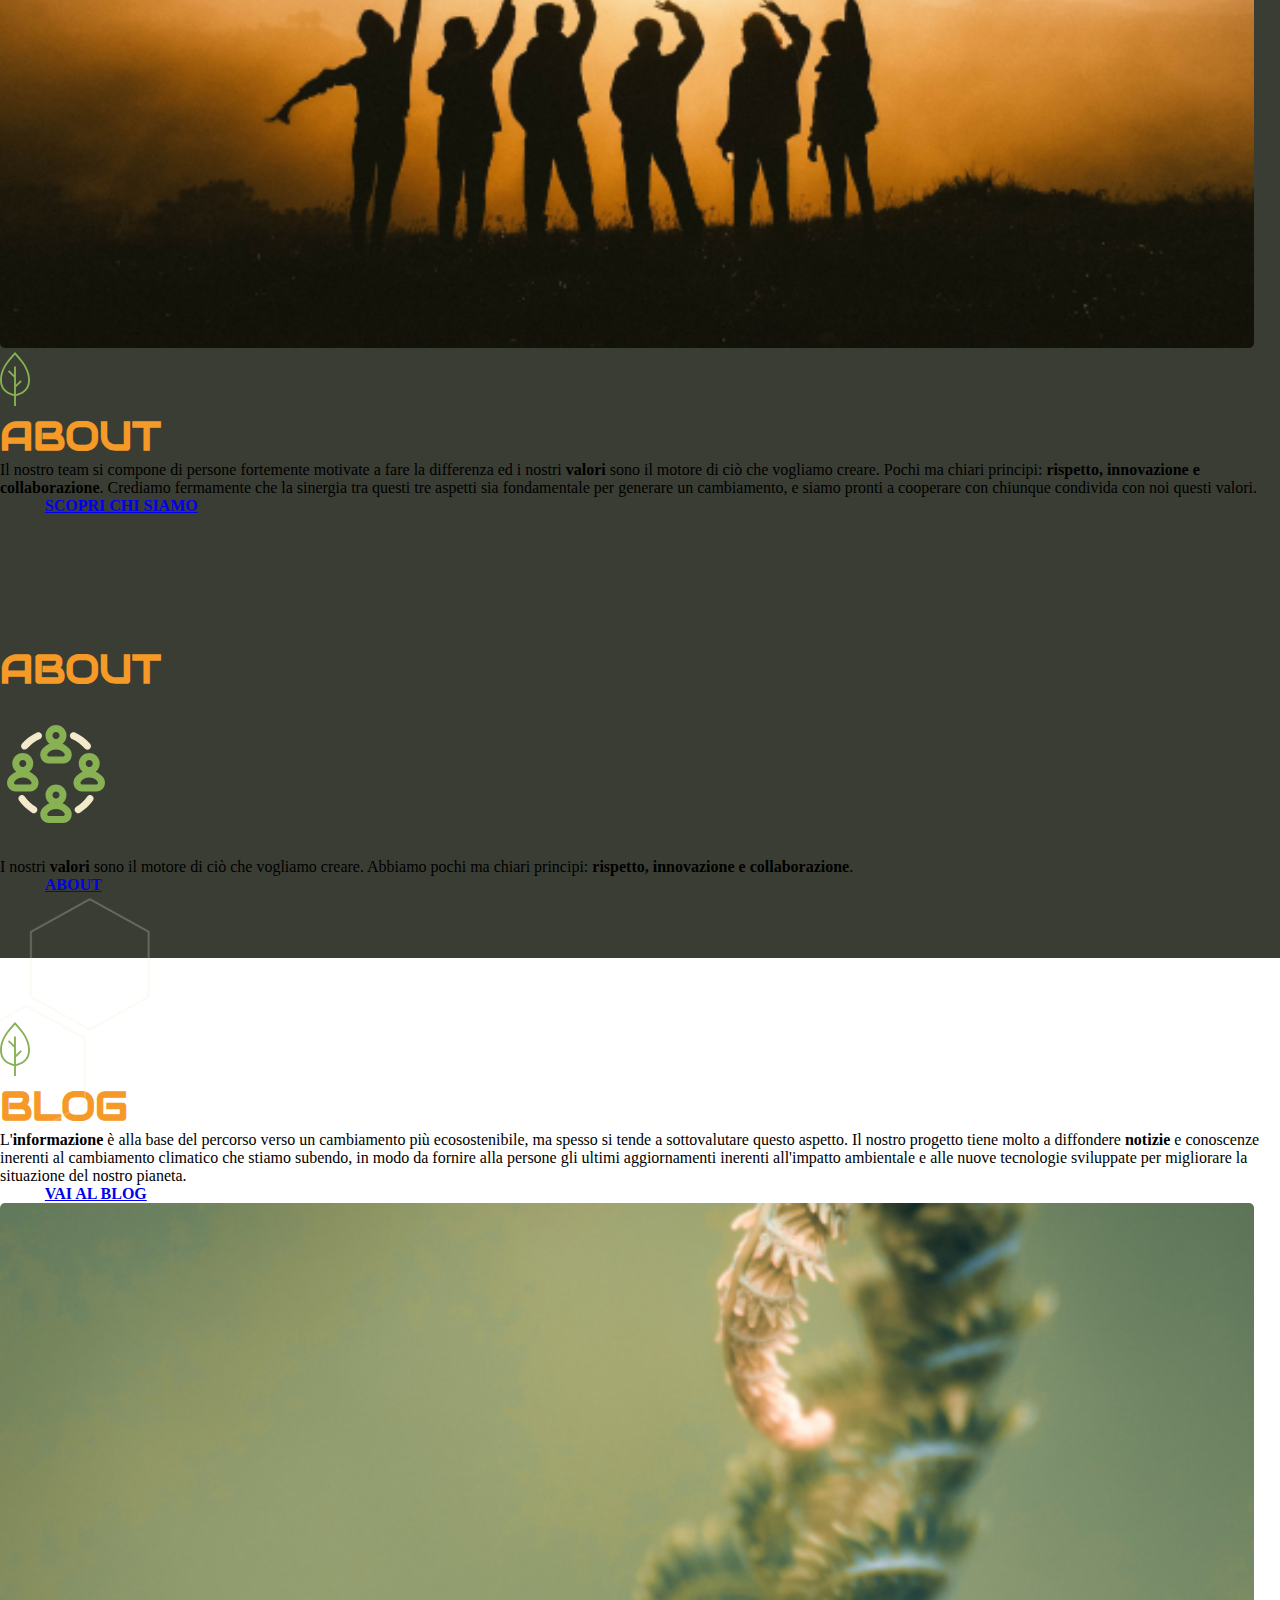
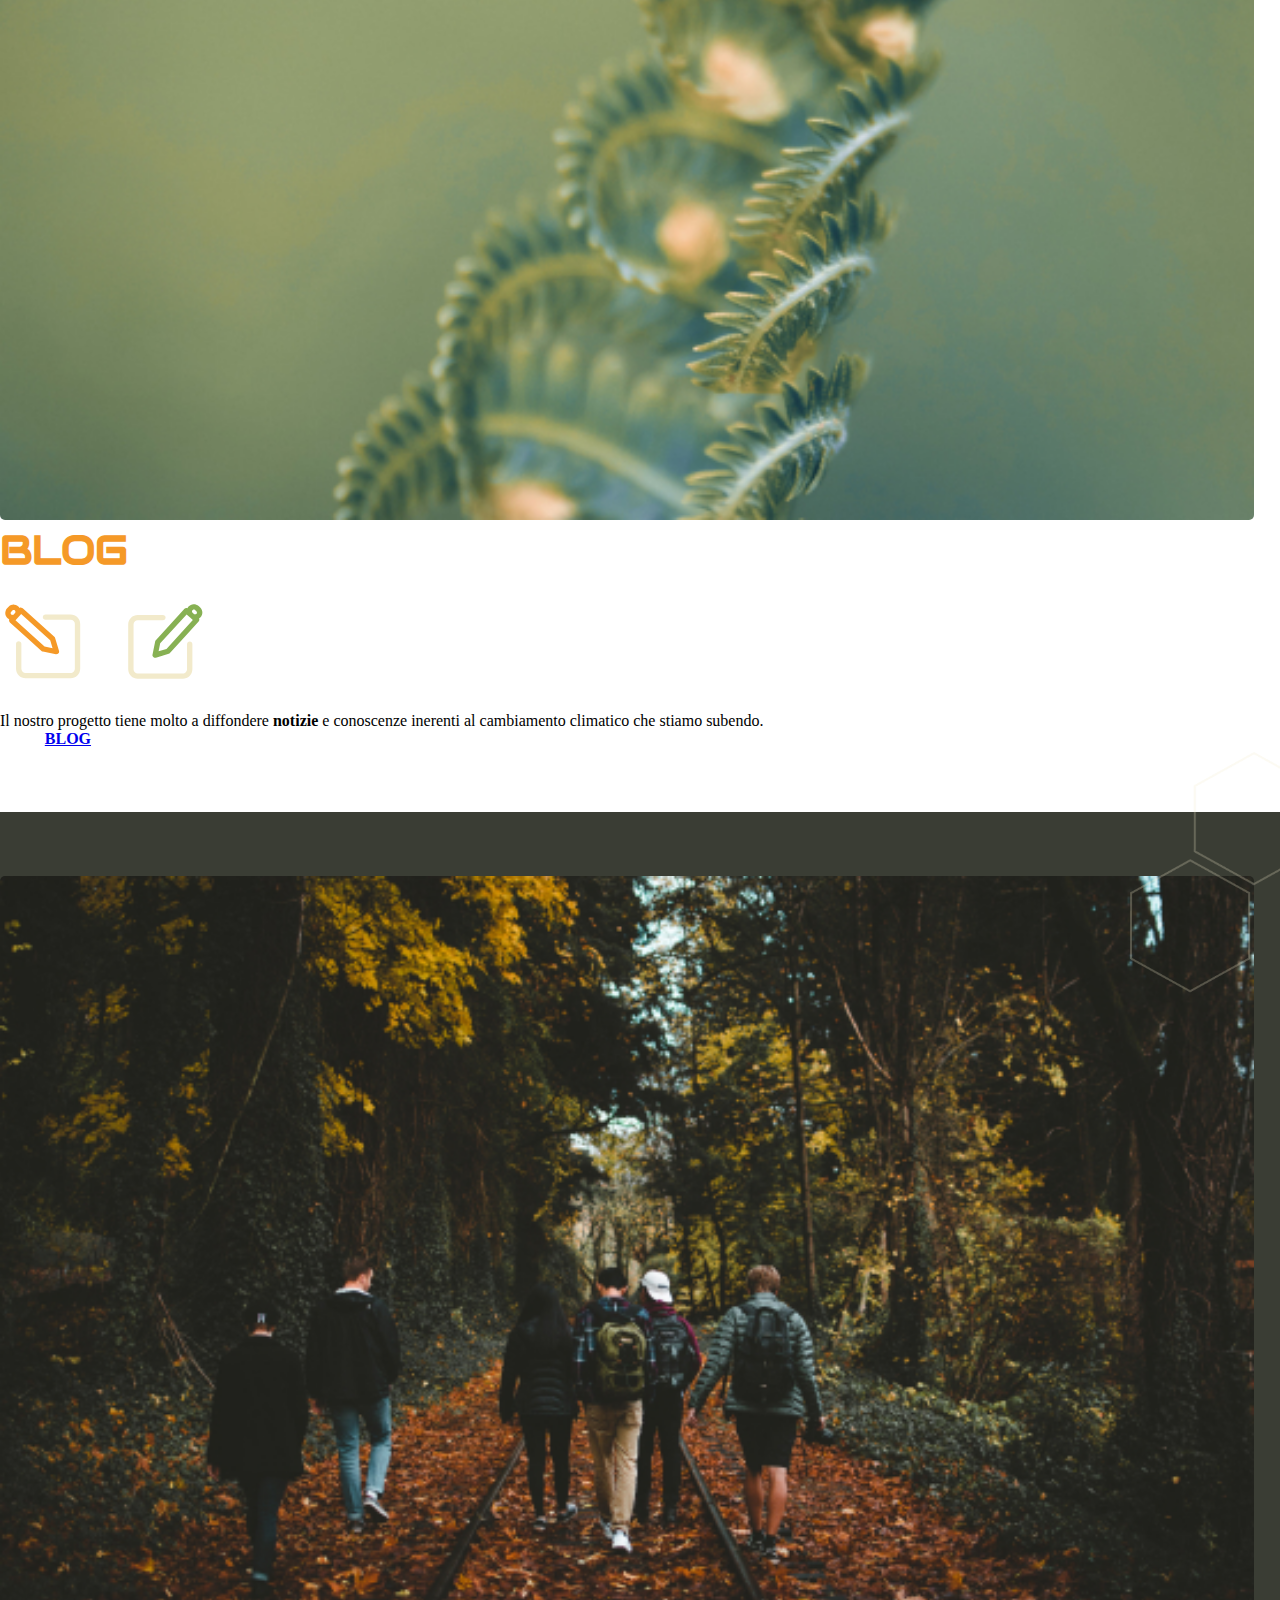
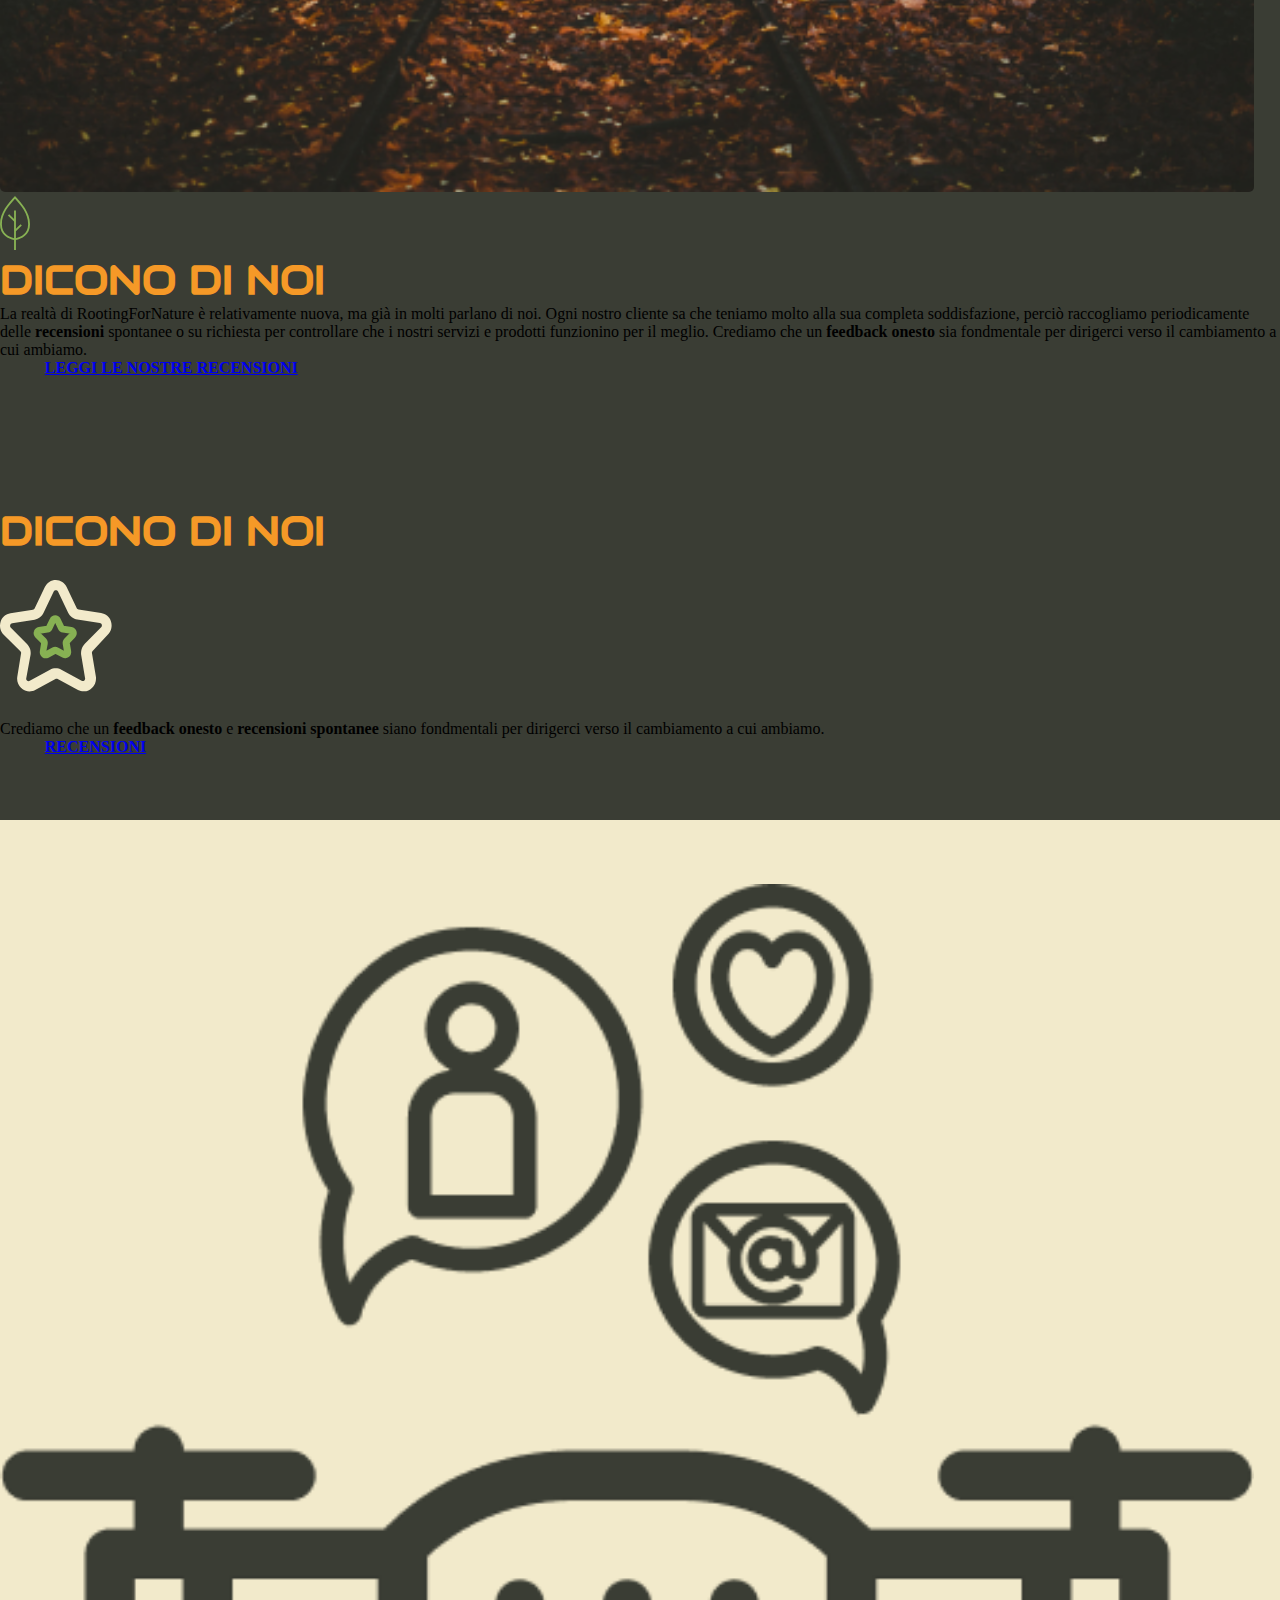
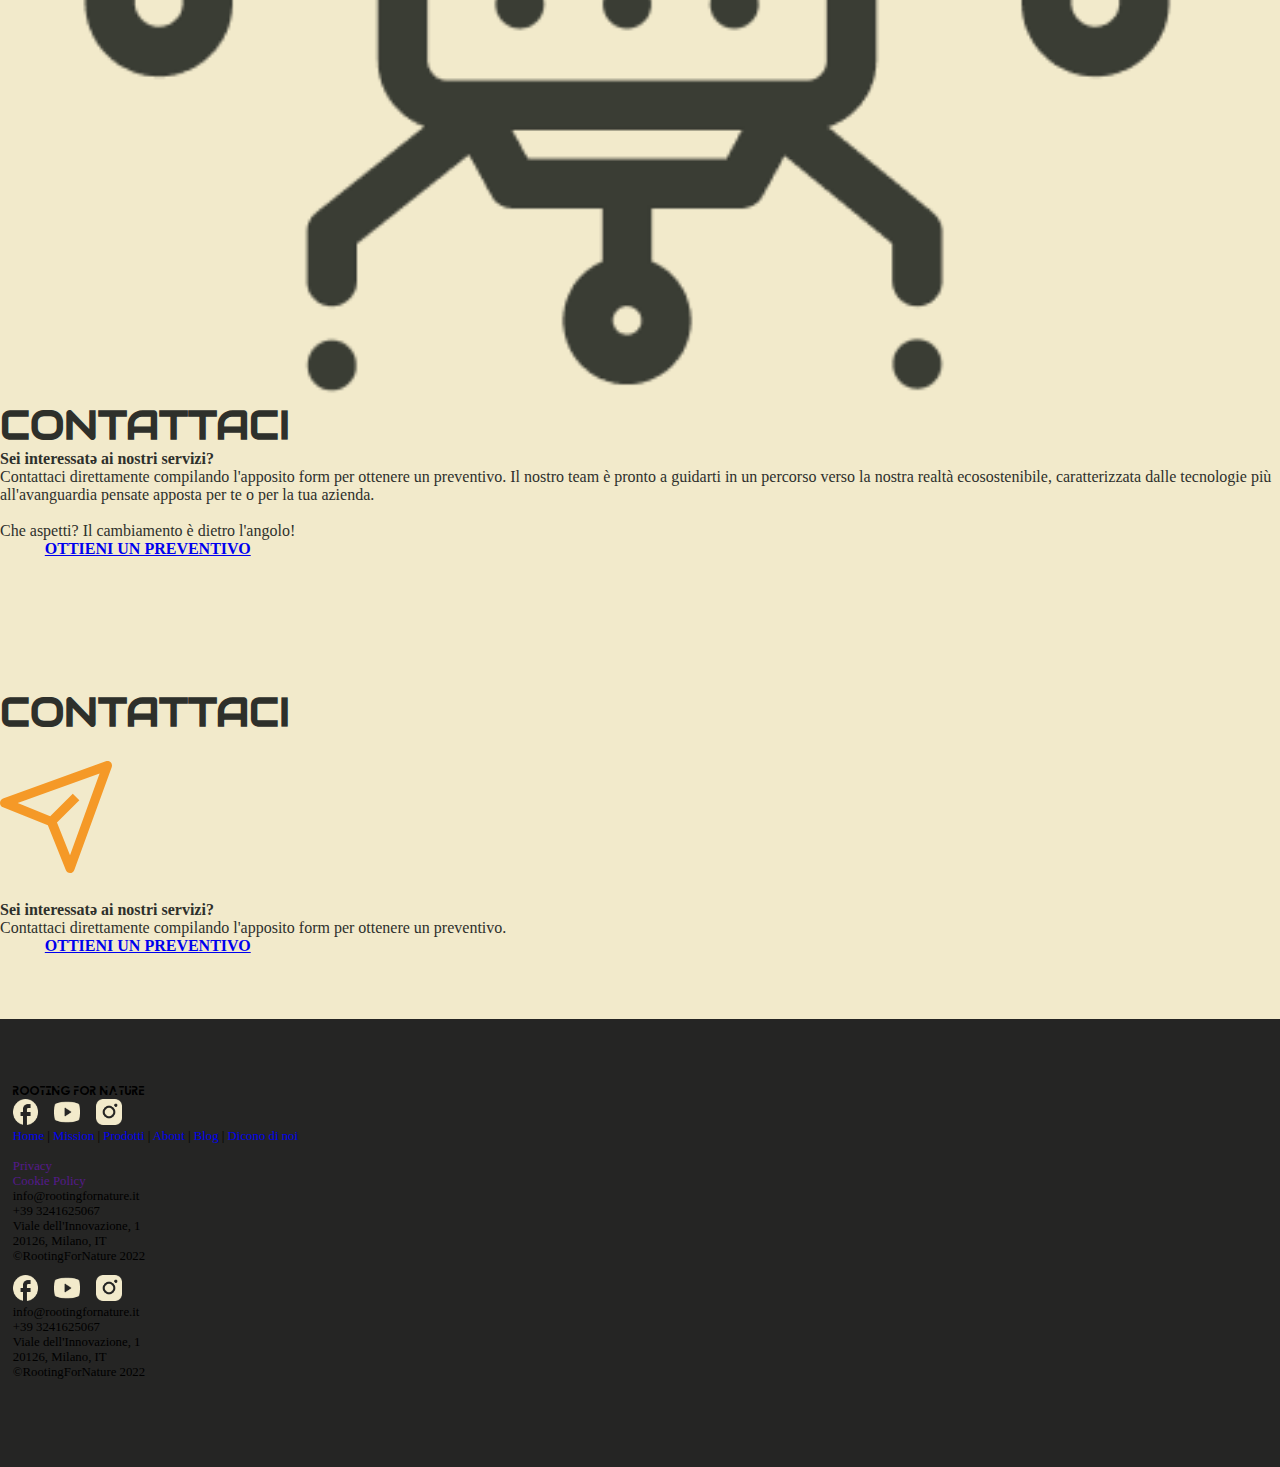
==== commit b9d2297f: "fix animations" ====
--- a/index.html
+++ b/index.html
@@ -25,7 +25,7 @@
         <!-- Hero -->
         <div class="p-5 text-center bg-image hero-home">
             <div class="d-flex flex-column justify-content-center align-items-center h-100">
-                <p class="mb-3 col-md-8 hero-text">“Tredici milioni di ettari di
+                <p class="mb-3 col-md-8 hero-text animate__animated animate__fadeInDown">“Tredici milioni di ettari di
                     foreste vanno perse ogni anno, mentre
                     il
                     persistente deterioramento dei terreni ha portato alla desertificazione di 3,6 miliardi di ettari.”
@@ -411,7 +411,7 @@
             integrity="sha384-kenU1KFdBIe4zVF0s0G1M5b4hcpxyD9F7jL+jjXkk+Q2h455rYXK/7HAuoJl+0I4"
             crossorigin="anonymous"></script>
         <script src="https://ajax.googleapis.com/ajax/libs/jquery/3.6.1/jquery.min.js"></script>
-        <script src="js/header-footer.js"></script>
+        <script src="js/reusable-items.js"></script>
         <script src="js/animations.js"></script>
 
     </body>
